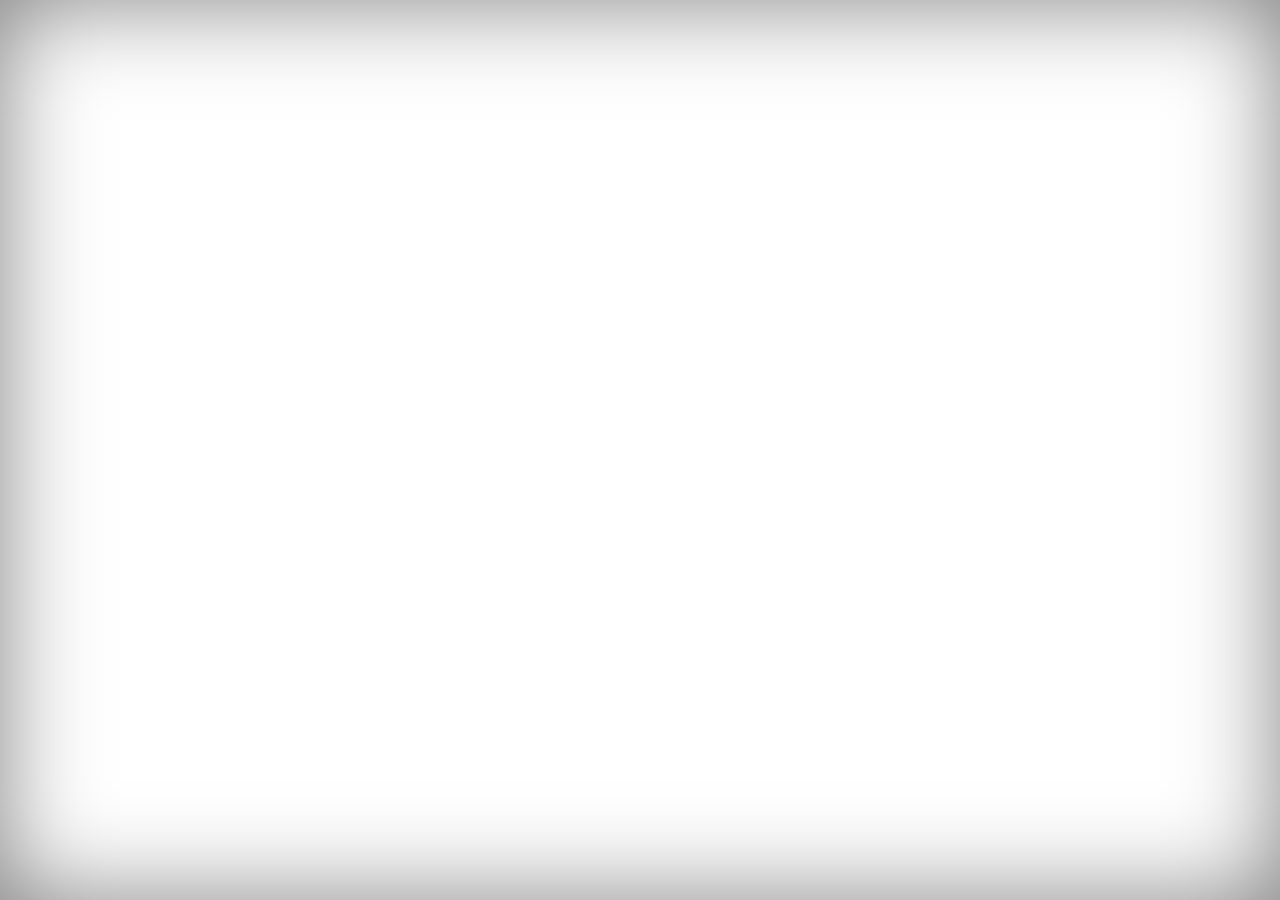
==== index.html @ b9f295fe "minimal style redesign" ====
<!DOCTYPE html>
<html lang="en">
  <head>
    <meta charset="utf-8">
    <meta http-equiv="X-UA-Compatible" content="IE=edge">
    <meta name="viewport" content="width=device-width, initial-scale=1">
    <!-- The above 3 meta tags *must* come first in the head; any other head content must come *after* these tags -->
    <meta name="description" content="">
    <meta name="author" content="">
    <link rel="icon" href="../../favicon.ico">

    <title>darkes.</title>

    <!-- Bootstrap core CSS -->
    <link href="docs/dist/css/bootstrap.min.css" rel="stylesheet">

    <!-- IE10 viewport hack for Surface/desktop Windows 8 bug -->
    <link href="../../assets/css/ie10-viewport-bug-workaround.css" rel="stylesheet">

    <!-- Custom styles for this template -->
    <link href="style.css" rel="stylesheet">

    <!-- Just for debugging purposes. Don't actually copy these 2 lines! -->
    <!--[if lt IE 9]><script src="../../assets/js/ie8-responsive-file-warning.js"></script><![endif]-->
    <script src="../../assets/js/ie-emulation-modes-warning.js"></script>

    <!-- HTML5 shim and Respond.js for IE8 support of HTML5 elements and media queries -->
    <!--[if lt IE 9]>
      <script src="https://oss.maxcdn.com/html5shiv/3.7.3/html5shiv.min.js"></script>
      <script src="https://oss.maxcdn.com/respond/1.4.2/respond.min.js"></script>
    <![endif]-->
  </head>

  <body>

    <div class="site-wrapper">

    

      <div class="site-wrapper-inner">

        <div class="cover-container">

          <div class="masthead clearfix">
            <div class="inner">
              <h3 class="masthead-brand"></h3>
              <nav>
                <ul class="nav masthead-nav">
                  <li class="active"><a href="#"></a></li>
                  <li><a href="#"></a></li>
                  <li><a href="#"></a></li>
                  <li><a href="#"></a></li>
                </ul>
              </nav>
            </div>
          </div>


          <div class="inner cover">
            <div class="col-md-12">
            <h1 class="cover-heading"></h1>
            <img class="logo img-responsive center-block " img src="images/darkes_nameonly.png">
            </div>
            <p class="lead"></p>
            <p class="lead">
            <!--<div class="col-md-5 col-md-pull-7">
          <img class="featurette-image img-responsive center-block" img src="" alt="image">
        </div>
              <a href="#" class="btn btn-lg btn-default">HERE</a>
            </p>
          </div>
-->
          <div class="mastfoot">
            <div class="inner">
              <!--<p>&copy; darkes.</p>-->
            </div>
          </div>

        </div>

      </div>

    </div>


    </div>


    <!-- Bootstrap core JavaScript
    ================================================== -->
    <!-- Placed at the end of the document so the pages load faster -->
    <script src="https://ajax.googleapis.com/ajax/libs/jquery/1.12.4/jquery.min.js"></script>
    <script>window.jQuery || document.write('<script src="../../assets/js/vendor/jquery.min.js"><\/script>')</script>
    <script src="../../dist/js/bootstrap.min.js"></script>
    <!-- IE10 viewport hack for Surface/desktop Windows 8 bug -->
    <script src="../../assets/js/ie10-viewport-bug-workaround.js"></script>
  </body>
</html>
---- style.css ----
/*
 * Globals
 */

/* Links */
a,
a:focus,
a:hover {
  color: #fff;
}

/* Custom default button */
.btn-default,
.btn-default:hover,
.btn-default:focus {
  color: #333;
  text-shadow: none; /* Prevent inheritance from `body` */
  background-color: #fff;
  border: 1px solid #fff;
}


/*
 * Base structure
 */

html,
body {
  height: 100%;
  background-color: #333;
}
body {
  color: #fff;
  text-align: center;
  text-shadow: 0 1px 3px rgba(0,0,0,.5);
}

/* Extra markup and styles for table-esque vertical and horizontal centering */
.site-wrapper {
  display: table;
  width: 100%;
  height: 100%; /* For at least Firefox */
  min-height: 100%;
  -webkit-box-shadow: inset 0 0 100px rgba(0,0,0,.5);
          box-shadow: inset 0 0 100px rgba(0,0,0,.5);
}
.site-wrapper-inner {
  display: table-cell;
  vertical-align: top;
}
.cover-container {
  margin-right: auto;
  margin-left: auto;
}

/* Padding for spacing */
.inner {
  padding: 30px;
}


/*
 * Header
 */
.masthead-brand {
  margin-top: 10px;
  margin-bottom: 10px;
}

.masthead-nav > li {
  display: inline-block;
}
.masthead-nav > li + li {
  margin-left: 20px;
}
.masthead-nav > li > a {
  padding-right: 0;
  padding-left: 0;
  font-size: 16px;
  font-weight: bold;
  color: #fff; /* IE8 proofing */
  color: rgba(255,255,255,.75);
  border-bottom: 2px solid transparent;
}
.masthead-nav > li > a:hover,
.masthead-nav > li > a:focus {
  background-color: transparent;
  border-bottom-color: #a9a9a9;
  border-bottom-color: rgba(255,255,255,.25);
}
.masthead-nav > .active > a,
.masthead-nav > .active > a:hover,
.masthead-nav > .active > a:focus {
  color: #fff;
  border-bottom-color: #fff;
}

@media (min-width: 768px) {
  .masthead-brand {
    float: left;
  }
  .masthead-nav {
    float: right;
  }
}


/*
 * Cover
 */

.cover {
  padding: 0 20px;
}
.cover .btn-lg {
  padding: 10px 20px;
  font-weight: bold;
}


/*
 * Footer
 */

.mastfoot {
  color: #999; /* IE8 proofing */
  color: rgba(255,255,255,.5);
}


/*
 * MY CSS
 */ 
html, body {
 background: url("images/cloudglitch2.gif") no-repeat;
 opacity: 1;

 background-size: 100%;

} 




/*
 * Affix and center
 */

@media (min-width: 768px) {
  /* Pull out the header and footer */
  .masthead {
    position: fixed;
    top: 0;
  }
  .mastfoot {
    position: fixed;
    bottom: 0;
  }
  /* Start the vertical centering */
  .site-wrapper-inner {
    vertical-align: middle;
  }
  /* Handle the widths */
  .masthead,
  .mastfoot,
  .cover-container {
    width: 100%; /* Must be percentage or pixels for horizontal alignment */
  }
}

@media (min-width: 992px) {
  .masthead,
  .mastfoot,
  .cover-container {
    width: 700px;
  }
}
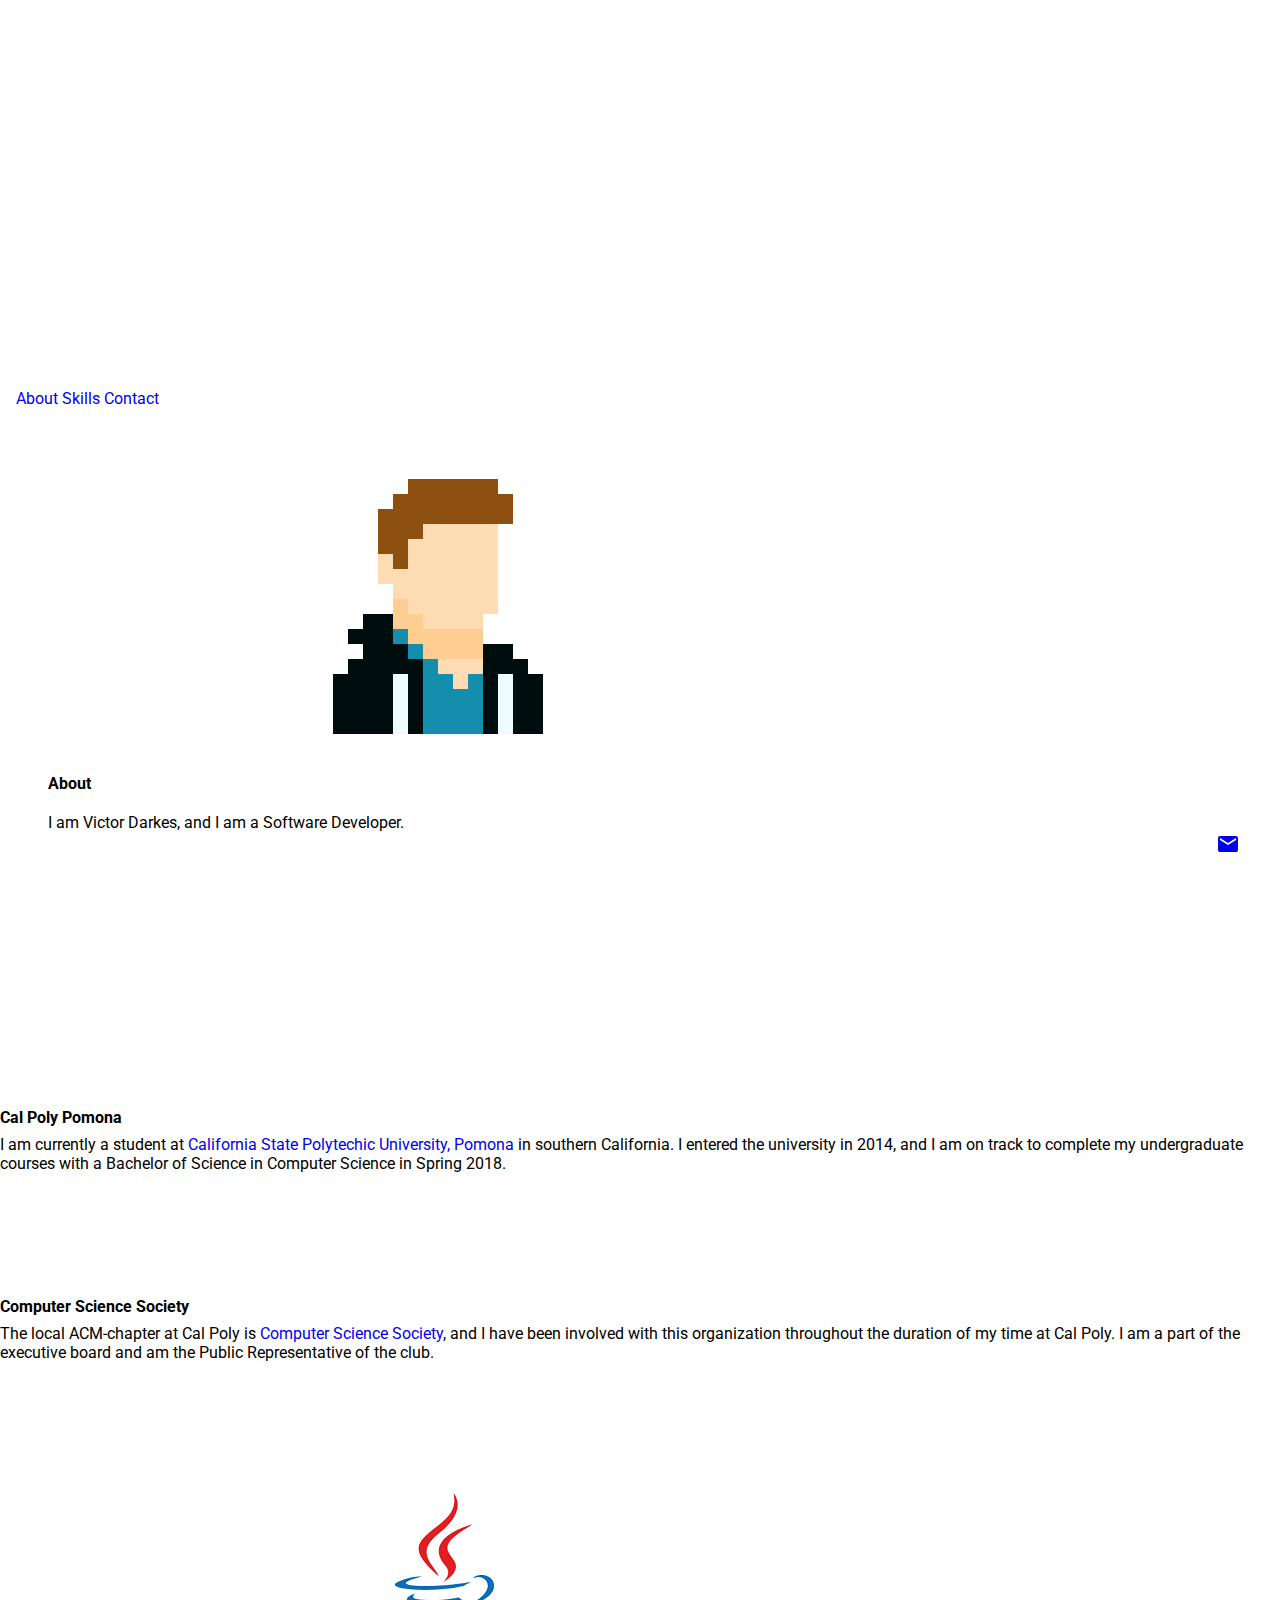
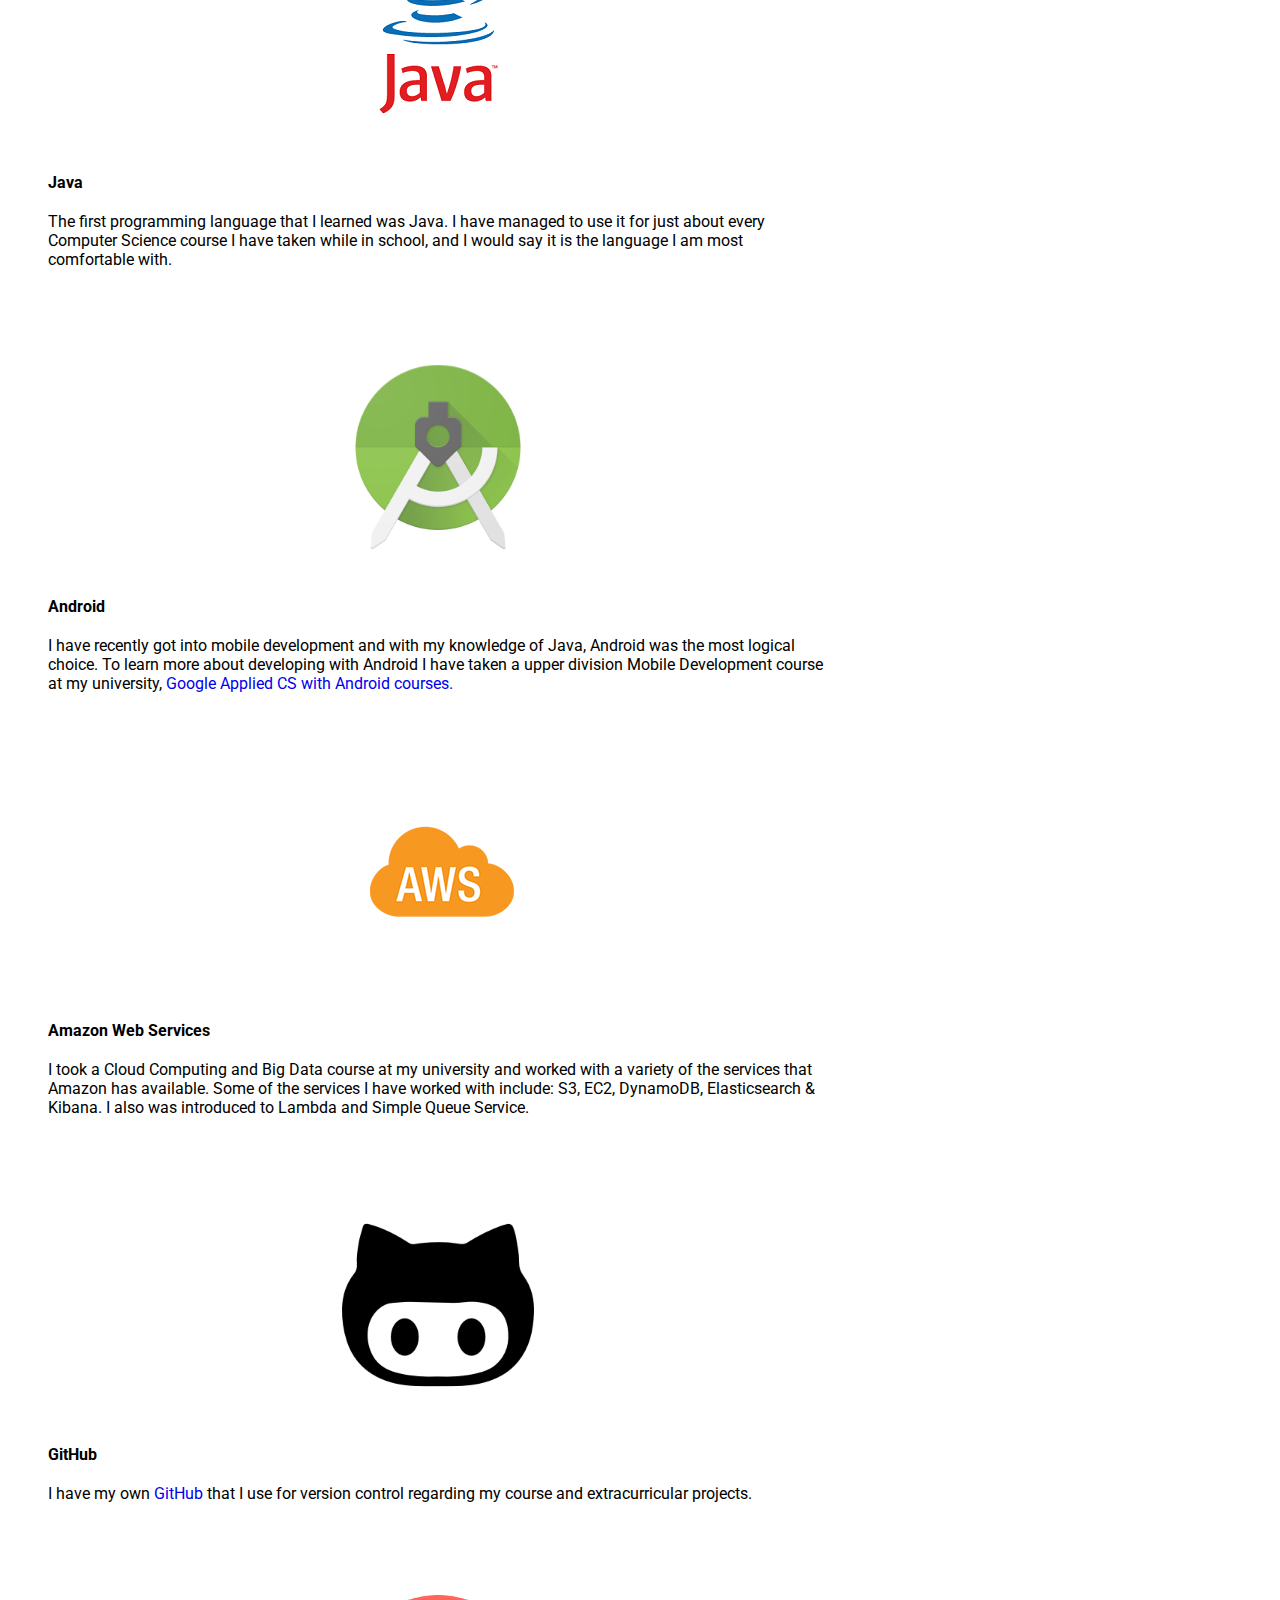
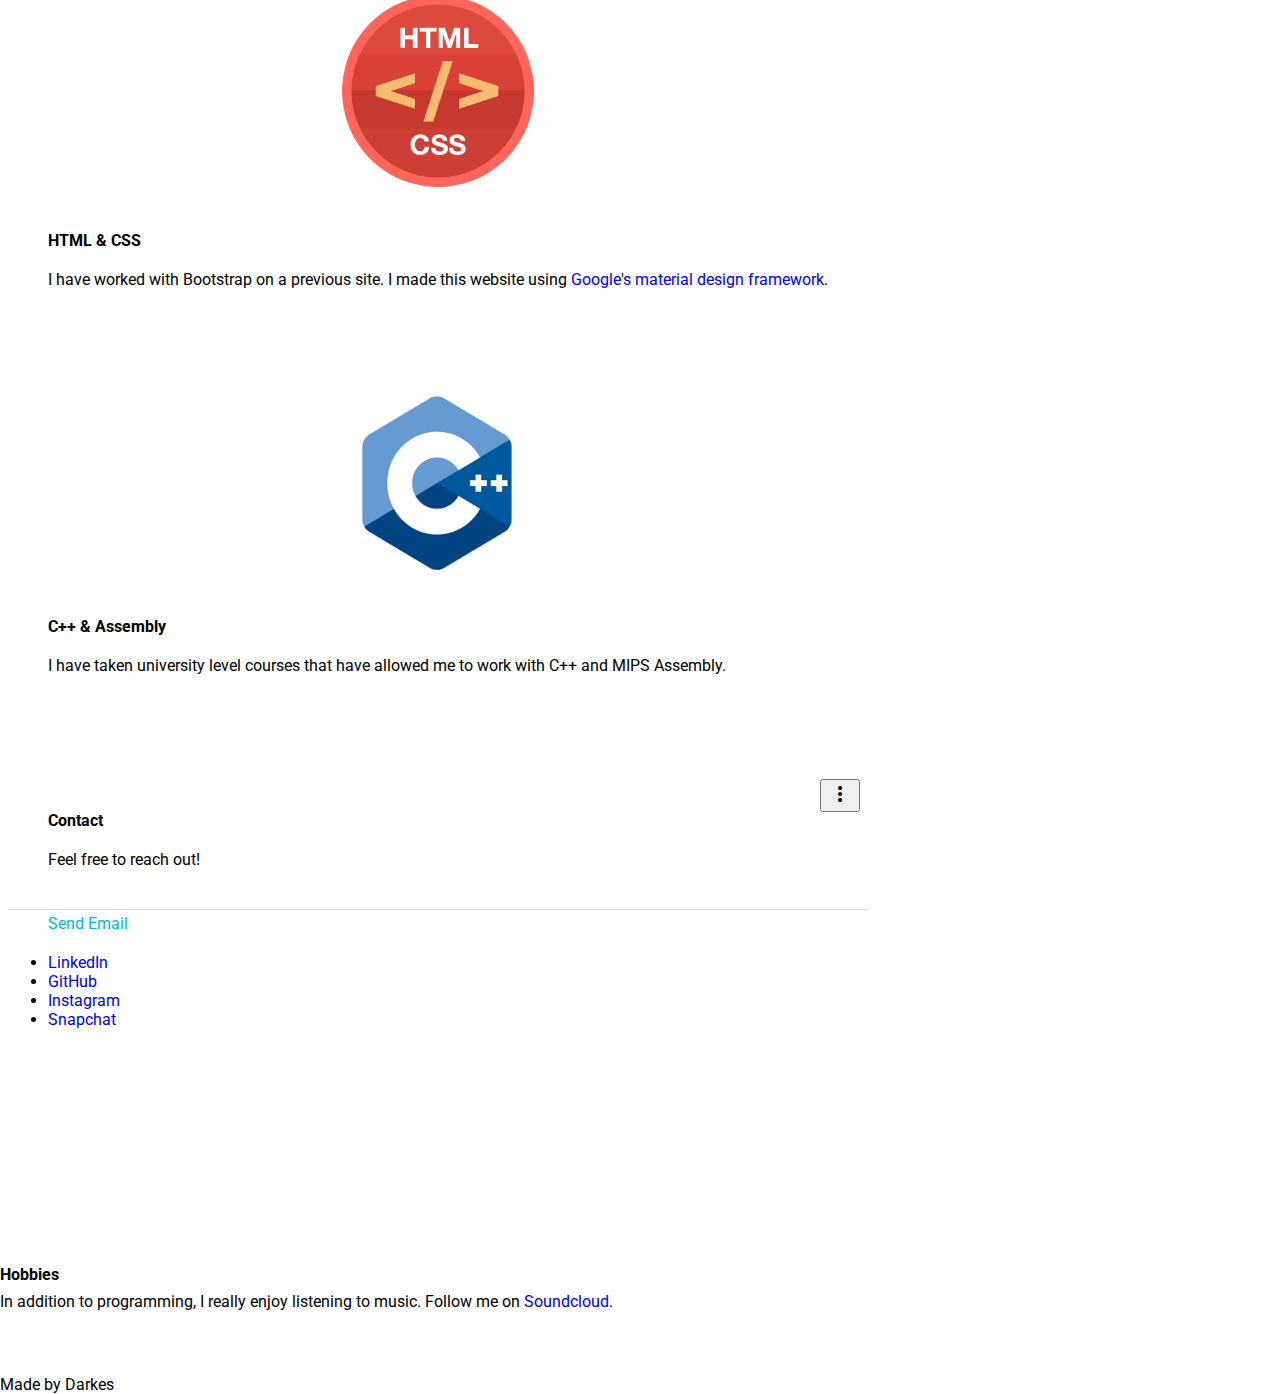
==== commit ff581c9f: "site overhaul" ====
--- a/index.html
+++ b/index.html
@@ -1,98 +1,233 @@
-<!DOCTYPE html>
+<!doctype html>
+<!--
+  Author: Victor Darkes
+  May 7th 2017
+-->
 <html lang="en">
-  <head>
-    <meta charset="utf-8">
-    <meta http-equiv="X-UA-Compatible" content="IE=edge">
-    <meta name="viewport" content="width=device-width, initial-scale=1">
-    <!-- The above 3 meta tags *must* come first in the head; any other head content must come *after* these tags -->
-    <meta name="description" content="">
-    <meta name="author" content="">
-    <link rel="icon" href="../../favicon.ico">
-
-    <title>darkes.</title>
-
-    <!-- Bootstrap core CSS -->
-    <link href="docs/dist/css/bootstrap.min.css" rel="stylesheet">
-
-    <!-- IE10 viewport hack for Surface/desktop Windows 8 bug -->
-    <link href="../../assets/css/ie10-viewport-bug-workaround.css" rel="stylesheet">
-
-    <!-- Custom styles for this template -->
-    <link href="style.css" rel="stylesheet">
-
-    <!-- Just for debugging purposes. Don't actually copy these 2 lines! -->
-    <!--[if lt IE 9]><script src="../../assets/js/ie8-responsive-file-warning.js"></script><![endif]-->
-    <script src="../../assets/js/ie-emulation-modes-warning.js"></script>
-
-    <!-- HTML5 shim and Respond.js for IE8 support of HTML5 elements and media queries -->
-    <!--[if lt IE 9]>
-      <script src="https://oss.maxcdn.com/html5shiv/3.7.3/html5shiv.min.js"></script>
-      <script src="https://oss.maxcdn.com/respond/1.4.2/respond.min.js"></script>
-    <![endif]-->
-  </head>
-
-  <body>
-
-    <div class="site-wrapper">
-
-    
-
-      <div class="site-wrapper-inner">
-
-        <div class="cover-container">
-
-          <div class="masthead clearfix">
-            <div class="inner">
-              <h3 class="masthead-brand"></h3>
-              <nav>
-                <ul class="nav masthead-nav">
-                  <li class="active"><a href="#"></a></li>
-                  <li><a href="#"></a></li>
-                  <li><a href="#"></a></li>
-                  <li><a href="#"></a></li>
-                </ul>
-              </nav>
-            </div>
-          </div>
-
-
-          <div class="inner cover">
-            <div class="col-md-12">
-            <h1 class="cover-heading"></h1>
-            <img class="logo img-responsive center-block " img src="images/darkes_nameonly.png">
-            </div>
-            <p class="lead"></p>
-            <p class="lead">
-            <!--<div class="col-md-5 col-md-pull-7">
-          <img class="featurette-image img-responsive center-block" img src="" alt="image">
-        </div>
-              <a href="#" class="btn btn-lg btn-default">HERE</a>
-            </p>
-          </div>
--->
-          <div class="mastfoot">
-            <div class="inner">
-              <!--<p>&copy; darkes.</p>-->
-            </div>
-          </div>
-
-        </div>
-
-      </div>
-
-    </div>
-
-
-    </div>
-
-
-    <!-- Bootstrap core JavaScript
-    ================================================== -->
-    <!-- Placed at the end of the document so the pages load faster -->
-    <script src="https://ajax.googleapis.com/ajax/libs/jquery/1.12.4/jquery.min.js"></script>
-    <script>window.jQuery || document.write('<script src="../../assets/js/vendor/jquery.min.js"><\/script>')</script>
-    <script src="../../dist/js/bootstrap.min.js"></script>
-    <!-- IE10 viewport hack for Surface/desktop Windows 8 bug -->
-    <script src="../../assets/js/ie10-viewport-bug-workaround.js"></script>
-  </body>
+<head>
+  <meta charset="utf-8">
+  <meta http-equiv="X-UA-Compatible" content="IE=edge">
+  <meta name="description" content="Victor Darkes">
+  <meta name="viewport" content="width=device-width, initial-scale=1.0, minimum-scale=1.0">
+  <title>Victor Darkes</title>
+
+  <!-- Add to homescreen for Chrome on Android -->
+  <meta name="mobile-web-app-capable" content="yes">
+  <link rel="icon" sizes="192x192" href="images/bitme.png">
+
+  <!-- Add to homescreen for Safari on iOS -->
+  <meta name="apple-mobile-web-app-capable" content="yes">
+  <meta name="apple-mobile-web-app-status-bar-style" content="black">
+  <meta name="apple-mobile-web-app-title" content="Victor">
+  <link rel="apple-touch-icon-precomposed" href="images/bitme.png">
+
+  <!-- Tile icon for Win8 (144x144 + tile color) -->
+  <meta name="msapplication-TileImage" content="images/touch/ms-touch-icon-144x144-precomposed.png">
+  <meta name="msapplication-TileColor" content="#3372DF">
+
+  <link rel="shortcut icon" href="images/bitme.png">
+
+  <link rel="stylesheet" href="https://fonts.googleapis.com/css?family=Roboto:regular,bold,italic,thin,light,bolditalic,black,medium&amp;lang=en">
+  <link rel="stylesheet" href="https://fonts.googleapis.com/icon?family=Material+Icons">
+  <link rel="stylesheet" href="https://code.getmdl.io/1.3.0/material.blue_grey-red.min.css">
+  <link rel="stylesheet" href="styles.css">
+  <style>
+    #view-source {
+      position: fixed;
+      display: block;
+      right: 0;
+      bottom: 0;
+      margin-right: 40px;
+      margin-bottom: 40px;
+      z-index: 900;
+    }
+  </style>
+</head>
+<body class="mdl-demo mdl-color--grey-100 mdl-color-text--grey-700 mdl-base">
+  <div class="mdl-layout mdl-js-layout mdl-layout--fixed-header">
+    <header class="mdl-layout__header mdl-layout__header--scroll mdl-color--primary">
+      <div class="mdl-layout--large-screen-only mdl-layout__header-row">
+      </div>
+      <div class="mdl-layout--large-screen-only mdl-layout__header-row">
+        <!-- <h3>Victor Darkes</h3> -->
+        <img src="images/darkes_nameonly.png" width="1080">
+      </div>
+      <div class="mdl-layout--large-screen-only mdl-layout__header-row">
+      </div>
+      <div class="mdl-layout__tab-bar mdl-js-ripple-effect mdl-color--primary-dark">
+        <a href="#about" class="mdl-layout__tab is-active">About</a>
+        <a href="#skills" class="mdl-layout__tab">Skills</a>
+        <a href="#contact" class="mdl-layout__tab">Contact</a>
+          <!-- <button class="mdl-button mdl-js-button mdl-button--fab mdl-js-ripple-effect mdl-button--colored mdl-shadow--4dp mdl-color--accent" id="add">
+            <i class="material-icons" role="presentation">add</i>
+            <span class="visuallyhidden">Add</span>
+          </button> -->
+        </div>
+      </header>
+      <main class="mdl-layout__content">
+        <div class="mdl-layout__tab-panel is-active" id="about">
+          <section class="section--center mdl-grid mdl-grid--no-spacing mdl-shadow--2dp">
+            <header class="section__play-btn mdl-cell mdl-cell--3-col-desktop mdl-cell--2-col-tablet mdl-cell--4-col-phone mdl-color--teal-100 mdl-color-text--white">
+              <img src="images/bitme.png">
+            </header>
+            <div class="mdl-card mdl-cell mdl-cell--9-col-desktop mdl-cell--6-col-tablet mdl-cell--4-col-phone">
+              <div class="mdl-card__supporting-text">
+                <h4>About</h4>
+                I am Victor Darkes, and I am a Software Developer.
+              </div>
+            </div>
+            <!-- <button class="mdl-button mdl-js-button mdl-js-ripple-effect mdl-button--icon" id="btn1">
+              <i class="material-icons">more_vert</i>
+            </button>
+            <ul class="mdl-menu mdl-js-menu mdl-menu--bottom-right" for="btn1">
+              <li class="mdl-menu__item">Resume</li>
+            </ul> -->
+          </section>
+          
+          <section class="section--footer mdl-color--white mdl-grid">
+            <div class="section__circle-container mdl-cell mdl-cell--2-col mdl-cell--1-col-phone">
+              <div class="section__circle-container__circle mdl-color--accent section__circle--big"></div>
+            </div>
+            <div class="section__text mdl-cell mdl-cell--4-col-desktop mdl-cell--6-col-tablet mdl-cell--3-col-phone">
+              <h5>Cal Poly Pomona</h5>
+              I am currently a student at <a href="https://www.cpp.edu/">California State Polytechic University, Pomona</a> in southern California. I entered the university in 2014, and I 
+              am on track to complete my undergraduate courses with a Bachelor of Science in Computer Science in Spring 2018.
+            </div>
+            <div class="section__circle-container mdl-cell mdl-cell--2-col mdl-cell--1-col-phone">
+              <div class="section__circle-container__circle mdl-color--accent section__circle--big"></div>
+            </div>
+            <div class="section__text mdl-cell mdl-cell--4-col-desktop mdl-cell--6-col-tablet mdl-cell--3-col-phone">
+              <h5>Computer Science Society</h5>
+              The local ACM-chapter at Cal Poly is <a href="https://cpp-css.github.io/">Computer Science Society</a>, and I have been involved with this organization throughout the duration of my time at Cal Poly. I am a part of the executive board and am the Public Representative of the club.
+            </div>
+          </section>
+        </div>
+        <div class="mdl-layout__tab-panel" id="skills">
+          <!-- java -->
+          <section class="section--center mdl-grid mdl-grid--no-spacing mdl-shadow--2dp">
+            <header class="section__play-btn mdl-cell mdl-cell--3-col-desktop mdl-cell--2-col-tablet mdl-cell--4-col-phone mdl-color--blue-100 mdl-color-text--white">
+              <img src="images/java.png">
+            </header>
+            <div class="mdl-card mdl-cell mdl-cell--9-col-desktop mdl-cell--6-col-tablet mdl-cell--4-col-phone">
+              <div class="mdl-card__supporting-text">
+                <h4>Java</h4>
+                The first programming language that I learned was Java. I 
+                have managed to use it for just about every Computer Science
+                course I have taken while in school, and I would say it is
+                the language I am most comfortable with. 
+              </div>
+            </div>
+          </section>
+          <!-- Android -->
+          <section class="section--center mdl-grid mdl-grid--no-spacing mdl-shadow--2dp">
+            <header class="section__play-btn mdl-cell mdl-cell--3-col-desktop mdl-cell--2-col-tablet mdl-cell--4-col-phone mdl-color--green-100 mdl-color-text--white">
+              <img src="images/android-studio.png" width="192">
+            </header>
+            <div class="mdl-card mdl-cell mdl-cell--9-col-desktop mdl-cell--6-col-tablet mdl-cell--4-col-phone">
+              <div class="mdl-card__supporting-text">
+                <h4>Android</h4>
+                I have recently got into mobile development and with my 
+                knowledge of Java, Android was the most logical choice. To learn more about developing with Android I have taken a upper division Mobile Development course at my university, <a href="https://cswithandroid.withgoogle.com/">Google Applied CS with Android courses.</a>
+              </div>
+            </div>
+          </section>
+          <!-- AWS -->
+          <section class="section--center mdl-grid mdl-grid--no-spacing mdl-shadow--2dp">
+            <header class="section__play-btn mdl-cell mdl-cell--3-col-desktop mdl-cell--2-col-tablet mdl-cell--4-col-phone mdl-color--orange-100 mdl-color-text--white">
+              <img src="images/aws.png">
+            </header>
+            <div class="mdl-card mdl-cell mdl-cell--9-col-desktop mdl-cell--6-col-tablet mdl-cell--4-col-phone">
+              <div class="mdl-card__supporting-text">
+                <h4>Amazon Web Services</h4>
+                I took a Cloud Computing and Big Data course at my university and worked with a variety of the services that Amazon has available. Some of the services I have worked with include: S3, EC2, DynamoDB, Elasticsearch &amp; Kibana. I also was introduced to Lambda and Simple Queue Service.
+              </div>
+            </div>
+          </section>
+          <!-- GitHub -->
+          <section class="section--center mdl-grid mdl-grid--no-spacing mdl-shadow--2dp">
+            <header class="section__play-btn mdl-cell mdl-cell--3-col-desktop mdl-cell--2-col-tablet mdl-cell--4-col-phone mdl-color--grey-100 mdl-color-text--white">
+              <img src="images/github.png" width="192">
+            </header>
+            <div class="mdl-card mdl-cell mdl-cell--9-col-desktop mdl-cell--6-col-tablet mdl-cell--4-col-phone">
+              <div class="mdl-card__supporting-text">
+                <h4>GitHub</h4>
+                I have my own <a href="https://github.com/jdarkes">GitHub</a> that I use for version control regarding 
+                my course and extracurricular projects.
+              </div>
+            </div>
+          </section>
+          <!-- HTML & CSS -->
+          <section class="section--center mdl-grid mdl-grid--no-spacing mdl-shadow--2dp">
+            <header class="section__play-btn mdl-cell mdl-cell--3-col-desktop mdl-cell--2-col-tablet mdl-cell--4-col-phone mdl-color--red-100 mdl-color-text--white">
+              <img src="images/html-css.png" width="192">
+            </header>
+            <div class="mdl-card mdl-cell mdl-cell--9-col-desktop mdl-cell--6-col-tablet mdl-cell--4-col-phone">
+              <div class="mdl-card__supporting-text">
+                <h4>HTML &amp; CSS </h4>
+                I have worked with Bootstrap on a previous site. I made this website using <a href="https://getmdl.io/index.html">Google's material design framework</a>. 
+              </div>
+            </div>
+          </section>
+          <!-- C++ & Assembly -->
+          <section class="section--center mdl-grid mdl-grid--no-spacing mdl-shadow--2dp">
+            <header class="section__play-btn mdl-cell mdl-cell--3-col-desktop mdl-cell--2-col-tablet mdl-cell--4-col-phone mdl-color--blue-100 mdl-color-text--white">
+              <img src="images/c++.png" width="192">
+            </header>
+            <div class="mdl-card mdl-cell mdl-cell--9-col-desktop mdl-cell--6-col-tablet mdl-cell--4-col-phone">
+              <div class="mdl-card__supporting-text">
+                <h4>C++ &amp; Assembly </h4>
+                I have taken university level courses that have allowed me to work with C++ and MIPS Assembly. 
+              </div>
+            </div>
+          </section>
+        </div>
+
+        <div class="mdl-layout__tab-panel" id="contact">
+         <section class="section--center mdl-grid mdl-grid--no-spacing mdl-shadow--2dp">
+          <div class="mdl-card mdl-cell mdl-cell--12-col">
+            <div class="mdl-card__supporting-text">
+              <h4>Contact</h4>
+              Feel free to reach out!
+            </div>
+            <div class="mdl-card__actions">
+              <a href= "mailto:jdarkes@outlook.com" class="mdl-button">Send Email</a>
+            </div>
+          </div>
+          <button class="mdl-button mdl-js-button mdl-js-ripple-effect mdl-button--icon" id="btn2">
+            <i class="material-icons">more_vert</i>
+          </button>
+          <ul class="mdl-menu mdl-js-menu mdl-menu--bottom-right" for="btn2">
+            <li class="mdl-menu__item"><a href ="https://www.linkedin.com/in/darkes/" target="_blank">LinkedIn</a></li>
+            <li class="mdl-menu__item"><a href="https://www.github.com/jdarkes"  target="_blank">GitHub</a></li>
+            <li class="mdl-menu__item"><a href="https://www.instagram.com/_darkes/"  target="_blank">Instagram</a></li>
+            <li class="mdl-menu__item"><a href="images/snapchat.png" target="_blank">Snapchat</a></li>
+          </ul>
+        </section>
+
+        <section class="section--footer mdl-color--white mdl-grid">
+          <div class="section__circle-container mdl-cell mdl-cell--2-col mdl-cell--1-col-phone">
+            <div class="section__circle-container__circle mdl-color--accent section__circle--big"></div>
+          </div>
+          <div class="section__text mdl-cell mdl-cell--4-col-desktop mdl-cell--6-col-tablet mdl-cell--3-col-phone">
+            <h5>Hobbies</h5>
+            In addition to programming, I really enjoy listening to music. Follow me on <a href="https://soundcloud.com/iamdarkes" target="_blank">Soundcloud</a>.
+          </div>
+
+        </section>
+      </div>
+
+      <footer class="mdl-mega-footer">
+        <div class="mdl-mega-footer--bottom-section">
+          <div class="mdl-logo">
+            Made by Darkes
+          </div>
+        </div>
+      </footer>
+    </main>
+  </div>
+
+  <a href="mailto:jdarkes@outlook.com" id="view-source" class="mdl-button--fab mdl-button mdl-js-button mdl-button--raised mdl-js-ripple-effect mdl-shadow--4dp mdl-color--accent mdl-color-text--accent-contrast"><i class="material-icons" role="presentation">mail</i>
+  </a>
+  <script src="https://code.getmdl.io/1.3.0/material.min.js"></script>
+</body>
 </html>
--- a/styles.css
+++ b/styles.css
@@ -0,0 +1,243 @@
+/**
+ * Copyright 2015 Google Inc. All Rights Reserved.
+ *
+ * Licensed under the Apache License, Version 2.0 (the "License");
+ * you may not use this file except in compliance with the License.
+ * You may obtain a copy of the License at
+ *
+ *      http://www.apache.org/licenses/LICENSE-2.0
+ *
+ * Unless required by applicable law or agreed to in writing, software
+ * distributed under the License is distributed on an "AS IS" BASIS,
+ * WITHOUT WARRANTIES OR CONDITIONS OF ANY KIND, either express or implied.
+ * See the License for the specific language governing permissions and
+ * limitations under the License.
+ */
+
+html, body {
+  font-family: 'Roboto', 'Helvetica', sans-serif;
+  margin: 0;
+  padding: 0;
+}
+.mdl-demo .mdl-layout__header-row {
+  padding-left: 40px;
+}
+.mdl-demo .mdl-layout.is-small-screen .mdl-layout__header-row h3 {
+  font-size: inherit;
+}
+.mdl-demo .mdl-layout__tab-bar-button {
+  display: none;
+}
+.mdl-demo .mdl-layout.is-small-screen .mdl-layout__tab-bar .mdl-button {
+  display: none;
+}
+.mdl-demo .mdl-layout:not(.is-small-screen) .mdl-layout__tab-bar,
+.mdl-demo .mdl-layout:not(.is-small-screen) .mdl-layout__tab-bar-container {
+  overflow: visible;
+}
+.mdl-demo .mdl-layout__tab-bar-container {
+  height: 64px;
+}
+.mdl-demo .mdl-layout__tab-bar {
+  padding: 0;
+  padding-left: 16px;
+  box-sizing: border-box;
+  height: 100%;
+  width: 100%;
+}
+.mdl-demo .mdl-layout__tab-bar .mdl-layout__tab {
+  height: 64px;
+  line-height: 64px;
+}
+.mdl-demo .mdl-layout__tab-bar .mdl-layout__tab.is-active::after {
+  background-color: white;
+  height: 4px;
+}
+.mdl-demo main > .mdl-layout__tab-panel {
+  padding: 8px;
+  padding-top: 48px;
+}
+.mdl-demo .mdl-card {
+  height: auto;
+  display: -webkit-flex;
+  display: -ms-flexbox;
+  display: flex;
+  -webkit-flex-direction: column;
+      -ms-flex-direction: column;
+          flex-direction: column;
+}
+.mdl-demo .mdl-card > * {
+  height: auto;
+}
+.mdl-demo .mdl-card .mdl-card__supporting-text {
+  margin: 40px;
+  -webkit-flex-grow: 1;
+      -ms-flex-positive: 1;
+          flex-grow: 1;
+  padding: 0;
+  color: inherit;
+  width: calc(100% - 80px);
+}
+.mdl-demo.mdl-demo .mdl-card__supporting-text h4 {
+  margin-top: 0;
+  margin-bottom: 20px;
+}
+.mdl-demo .mdl-card__actions {
+  margin: 0;
+  padding: 4px 40px;
+  color: inherit;
+}
+.mdl-demo .mdl-card__actions a {
+  color: #00BCD4;
+  margin: 0;
+}
+.mdl-demo .mdl-card__actions a:hover,
+.mdl-demo .mdl-card__actions a:active {
+  color: inherit;
+  background-color: transparent;
+}
+.mdl-demo .mdl-card__supporting-text + .mdl-card__actions {
+  border-top: 1px solid rgba(0, 0, 0, 0.12);
+}
+.mdl-demo #add {
+  position: absolute;
+  right: 40px;
+  top: 36px;
+  z-index: 999;
+}
+
+.mdl-demo .mdl-layout__content section:not(:last-of-type) {
+  position: relative;
+  margin-bottom: 48px;
+}
+.mdl-demo section.section--center {
+  max-width: 860px;
+}
+.mdl-demo #features section.section--center {
+  max-width: 620px;
+}
+.mdl-demo section > header{
+  display: -webkit-flex;
+  display: -ms-flexbox;
+  display: flex;
+  -webkit-align-items: center;
+      -ms-flex-align: center;
+          align-items: center;
+  -webkit-justify-content: center;
+      -ms-flex-pack: center;
+          justify-content: center;
+}
+.mdl-demo section > .section__play-btn {
+  min-height: 200px;
+}
+.mdl-demo section > header > .material-icons {
+  font-size: 3rem;
+}
+.mdl-demo section > button {
+  position: absolute;
+  z-index: 99;
+  top: 8px;
+  right: 8px;
+}
+.mdl-demo section .section__circle {
+  display: -webkit-flex;
+  display: -ms-flexbox;
+  display: flex;
+  -webkit-align-items: center;
+      -ms-flex-align: center;
+          align-items: center;
+  -webkit-justify-content: flex-start;
+      -ms-flex-pack: start;
+          justify-content: flex-start;
+  -webkit-flex-grow: 0;
+      -ms-flex-positive: 0;
+          flex-grow: 0;
+  -webkit-flex-shrink: 1;
+      -ms-flex-negative: 1;
+          flex-shrink: 1;
+}
+.mdl-demo section .section__text {
+  -webkit-flex-grow: 1;
+      -ms-flex-positive: 1;
+          flex-grow: 1;
+  -webkit-flex-shrink: 0;
+      -ms-flex-negative: 0;
+          flex-shrink: 0;
+  padding-top: 8px;
+}
+.mdl-demo section .section__text h5 {
+  font-size: inherit;
+  margin: 0;
+  margin-bottom: 0.5em;
+}
+.mdl-demo section .section__text a {
+  text-decoration: none;
+}
+.mdl-demo section .section__circle-container > .section__circle-container__circle {
+  width: 64px;
+  height: 64px;
+  border-radius: 32px;
+  margin: 8px 0;
+}
+.mdl-demo section.section--footer .section__circle--big {
+  width: 100px;
+  height: 100px;
+  border-radius: 50px;
+  margin: 8px 32px;
+}
+.mdl-demo .is-small-screen section.section--footer .section__circle--big {
+  width: 50px;
+  height: 50px;
+  border-radius: 25px;
+  margin: 8px 16px;
+}
+.mdl-demo section.section--footer {
+  padding: 64px 0;
+  margin: 0 -8px -8px -8px;
+}
+.mdl-demo section.section--center .section__text:not(:last-child) {
+  border-bottom: 1px solid rgba(0,0,0,.13);
+}
+.mdl-demo .mdl-card .mdl-card__supporting-text > h3:first-child {
+  margin-bottom: 24px;
+}
+.mdl-demo .mdl-layout__tab-panel:not(#overview) {
+  background-color: white;
+}
+.mdl-demo #features section {
+  margin-bottom: 72px;
+}
+.mdl-demo #features h4, #features h5 {
+  margin-bottom: 16px;
+}
+.mdl-demo .toc {
+  border-left: 4px solid #C1EEF4;
+  margin: 24px;
+  padding: 0;
+  padding-left: 8px;
+  display: -webkit-flex;
+  display: -ms-flexbox;
+  display: flex;
+  -webkit-flex-direction: column;
+      -ms-flex-direction: column;
+          flex-direction: column;
+}
+.mdl-demo .toc h4 {
+  font-size: 0.9rem;
+  margin-top: 0;
+}
+.mdl-demo .toc a {
+  color: #4DD0E1;
+  text-decoration: none;
+  font-size: 16px;
+  line-height: 28px;
+  display: block;
+}
+.mdl-demo .mdl-menu__container {
+  z-index: 99;
+}
+
+
+a:link {
+    text-decoration: none;
+}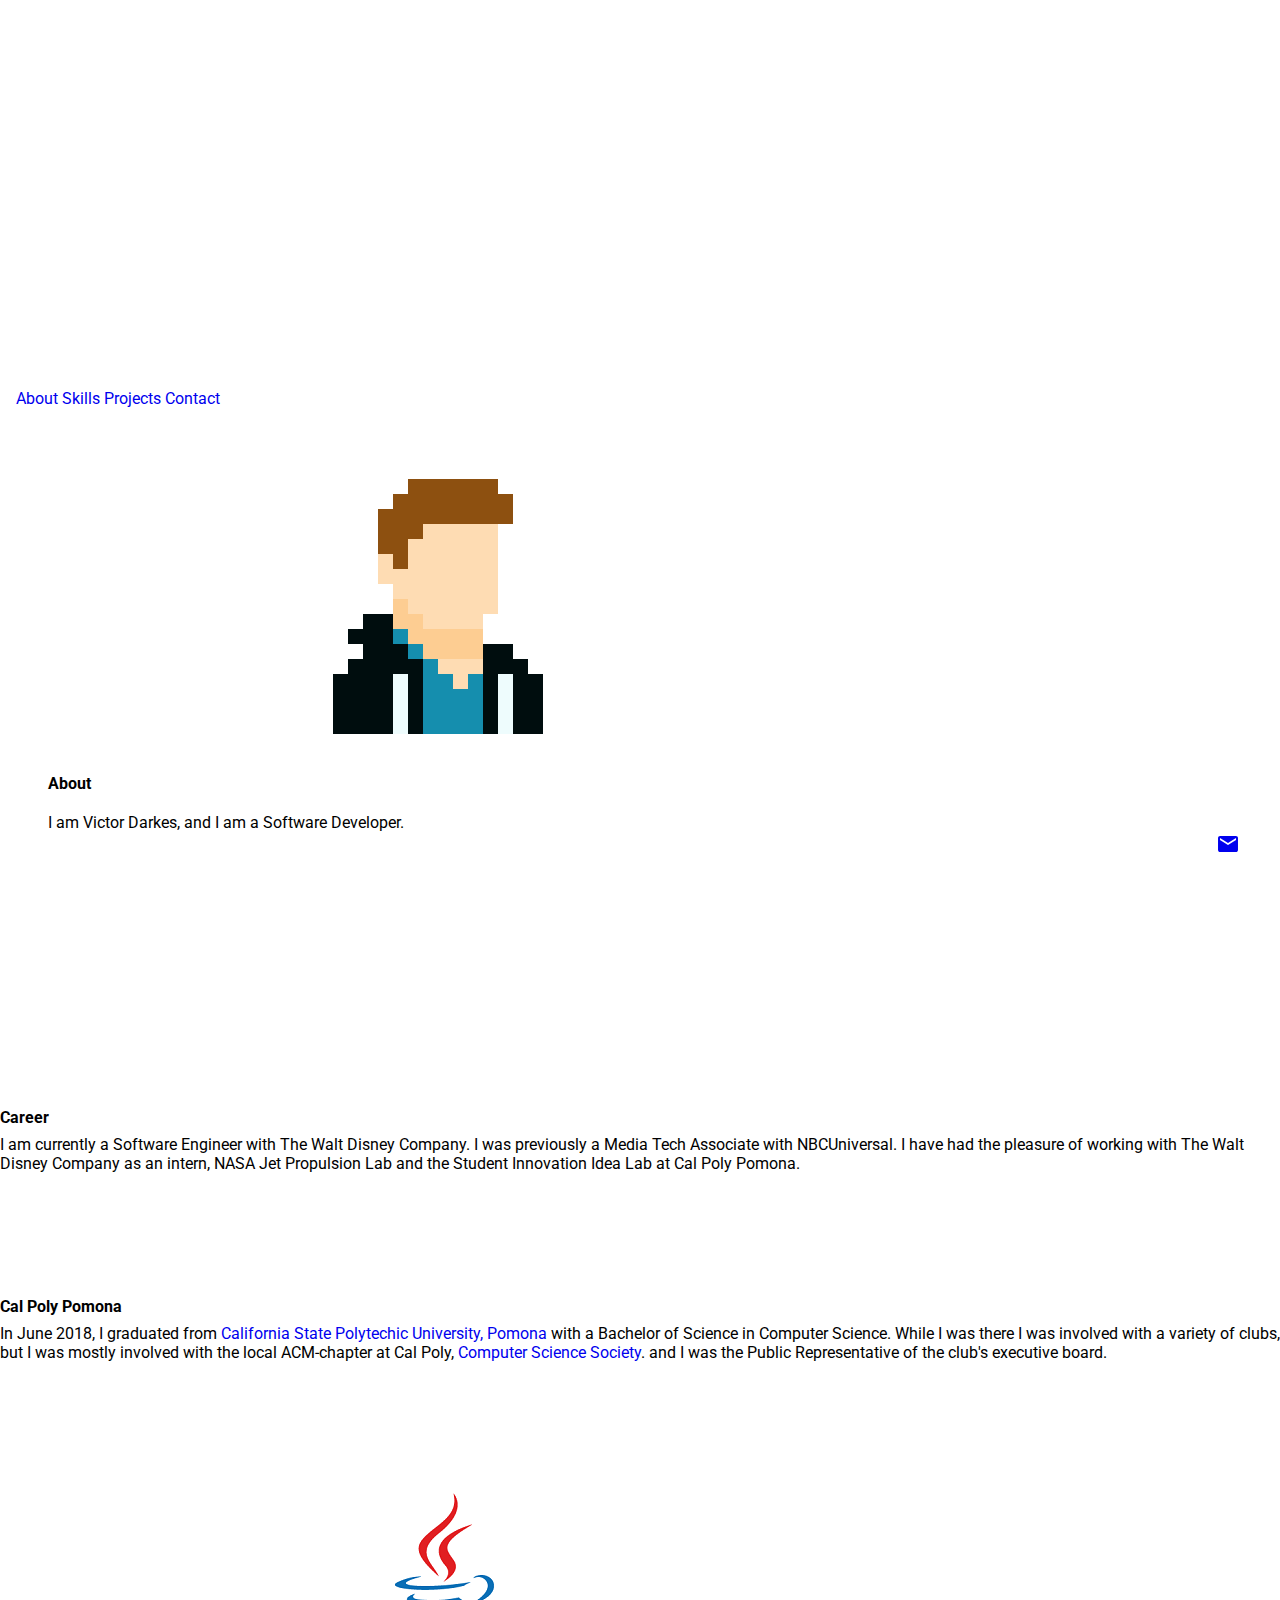
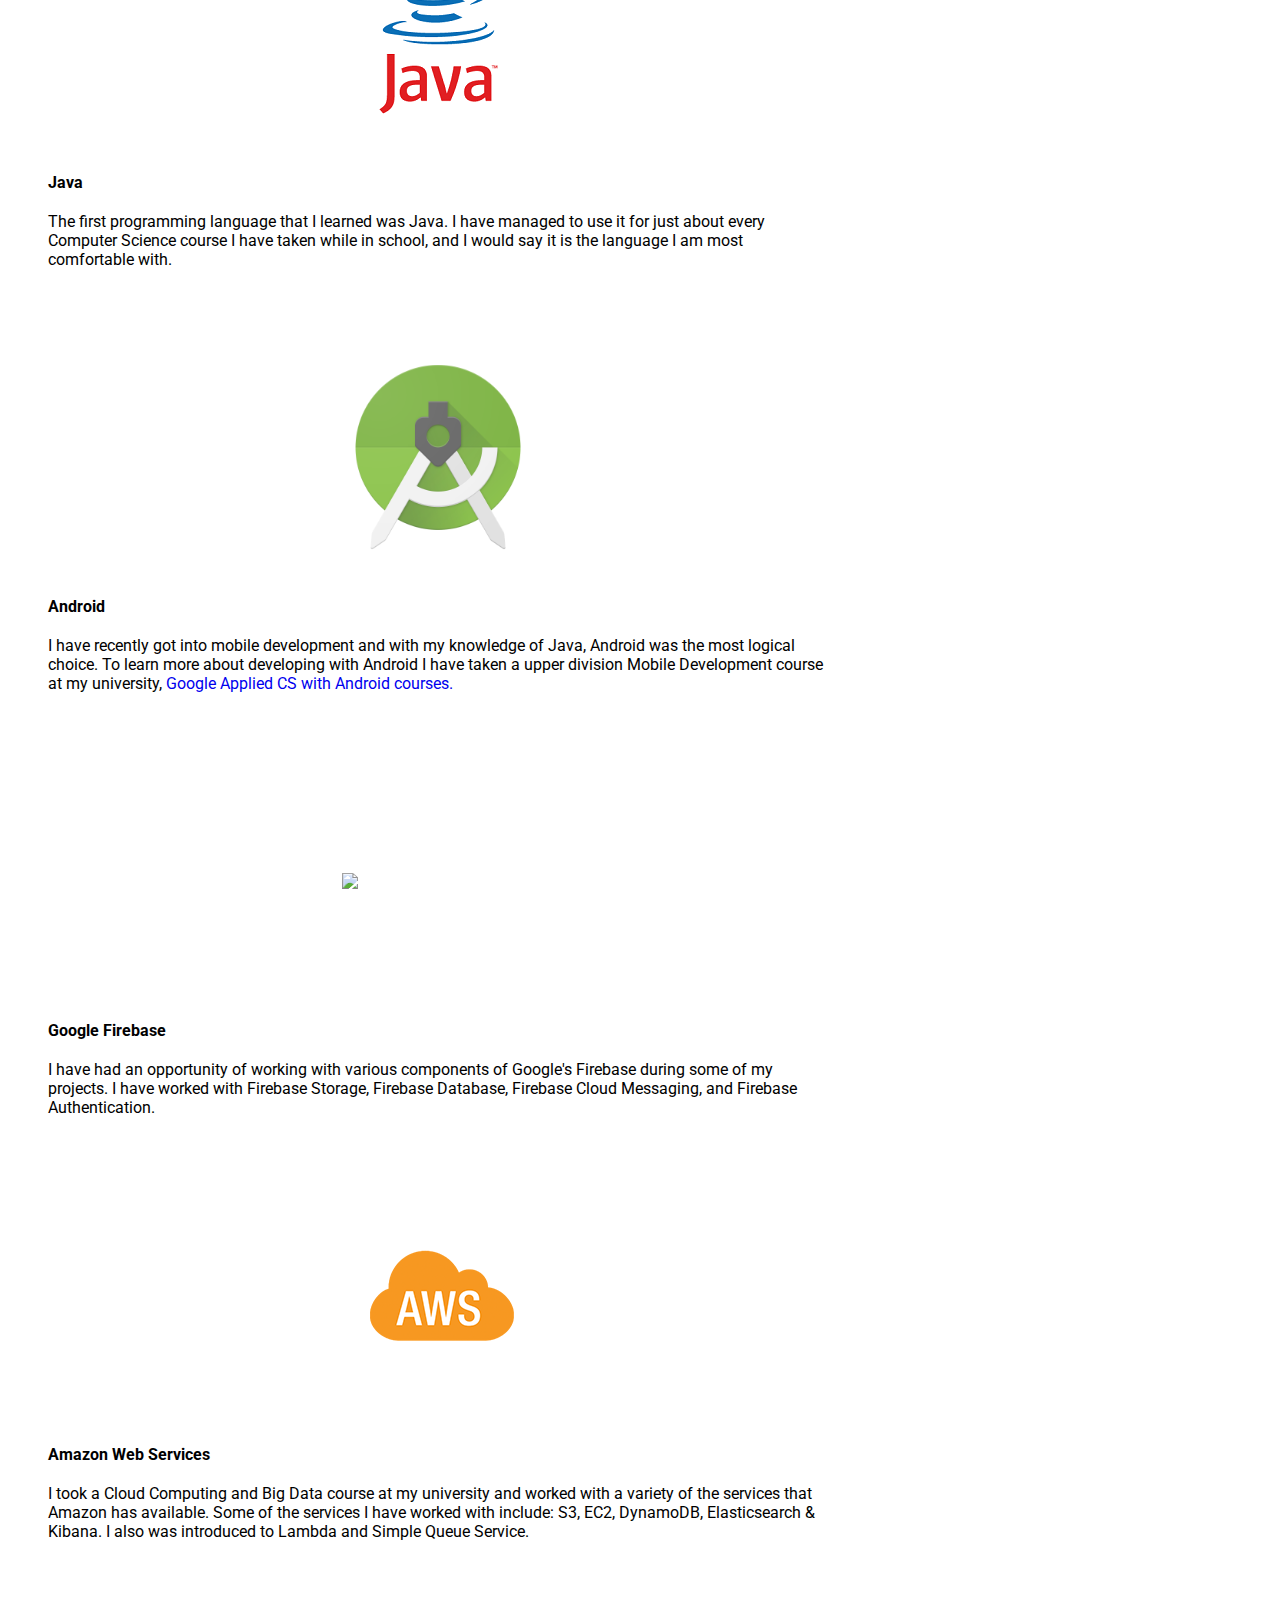
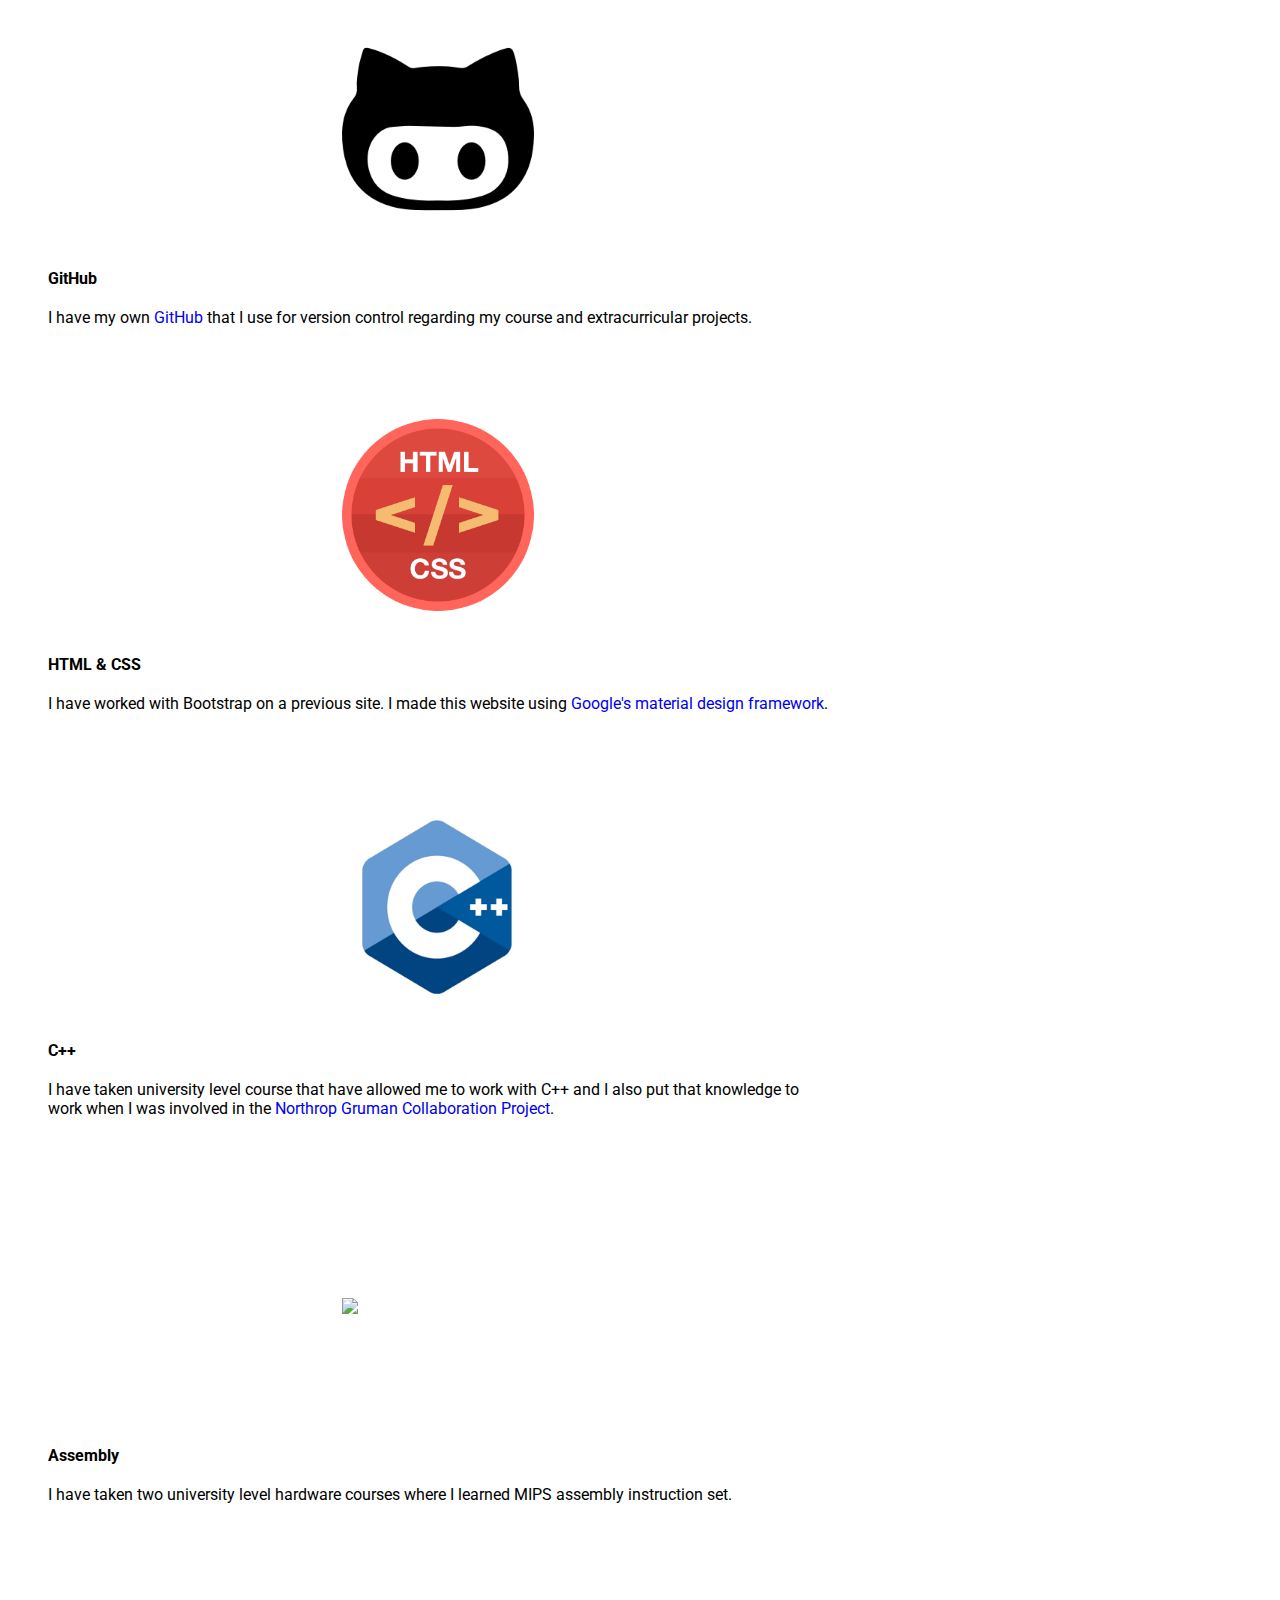
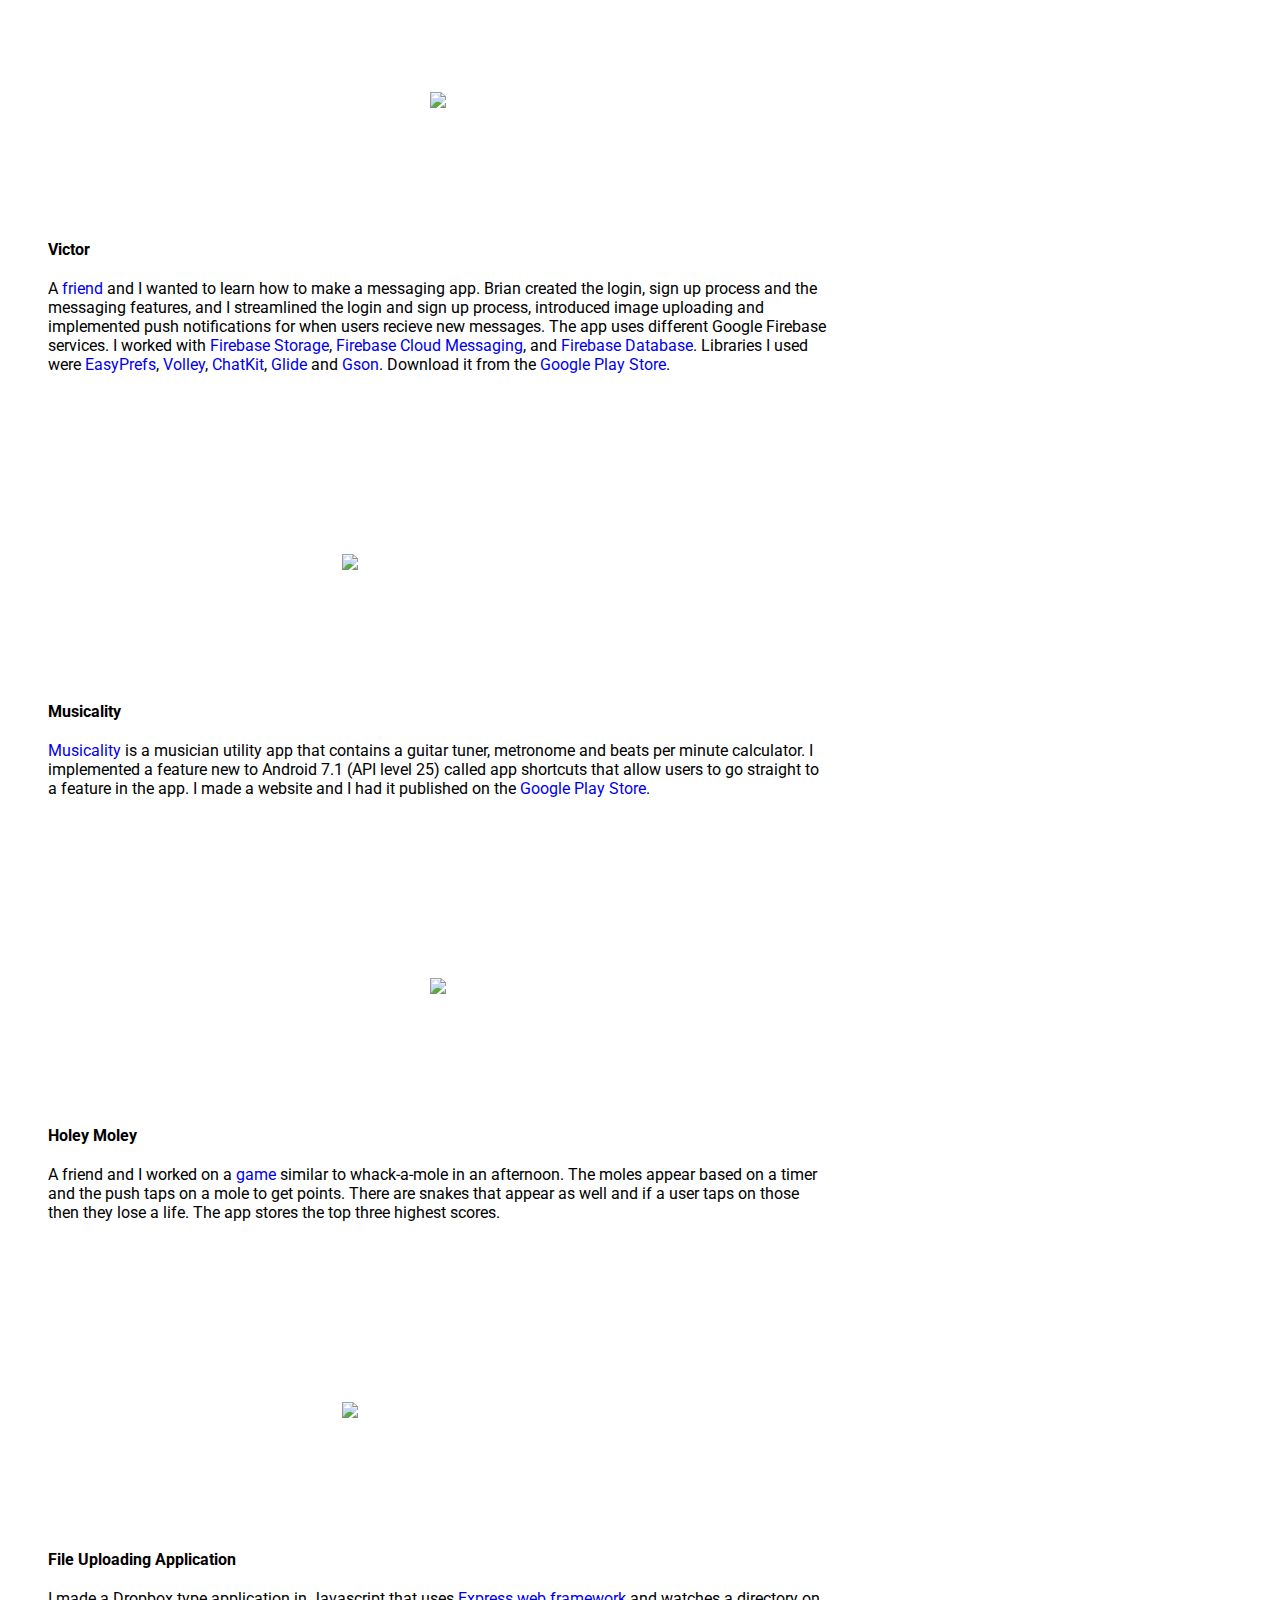
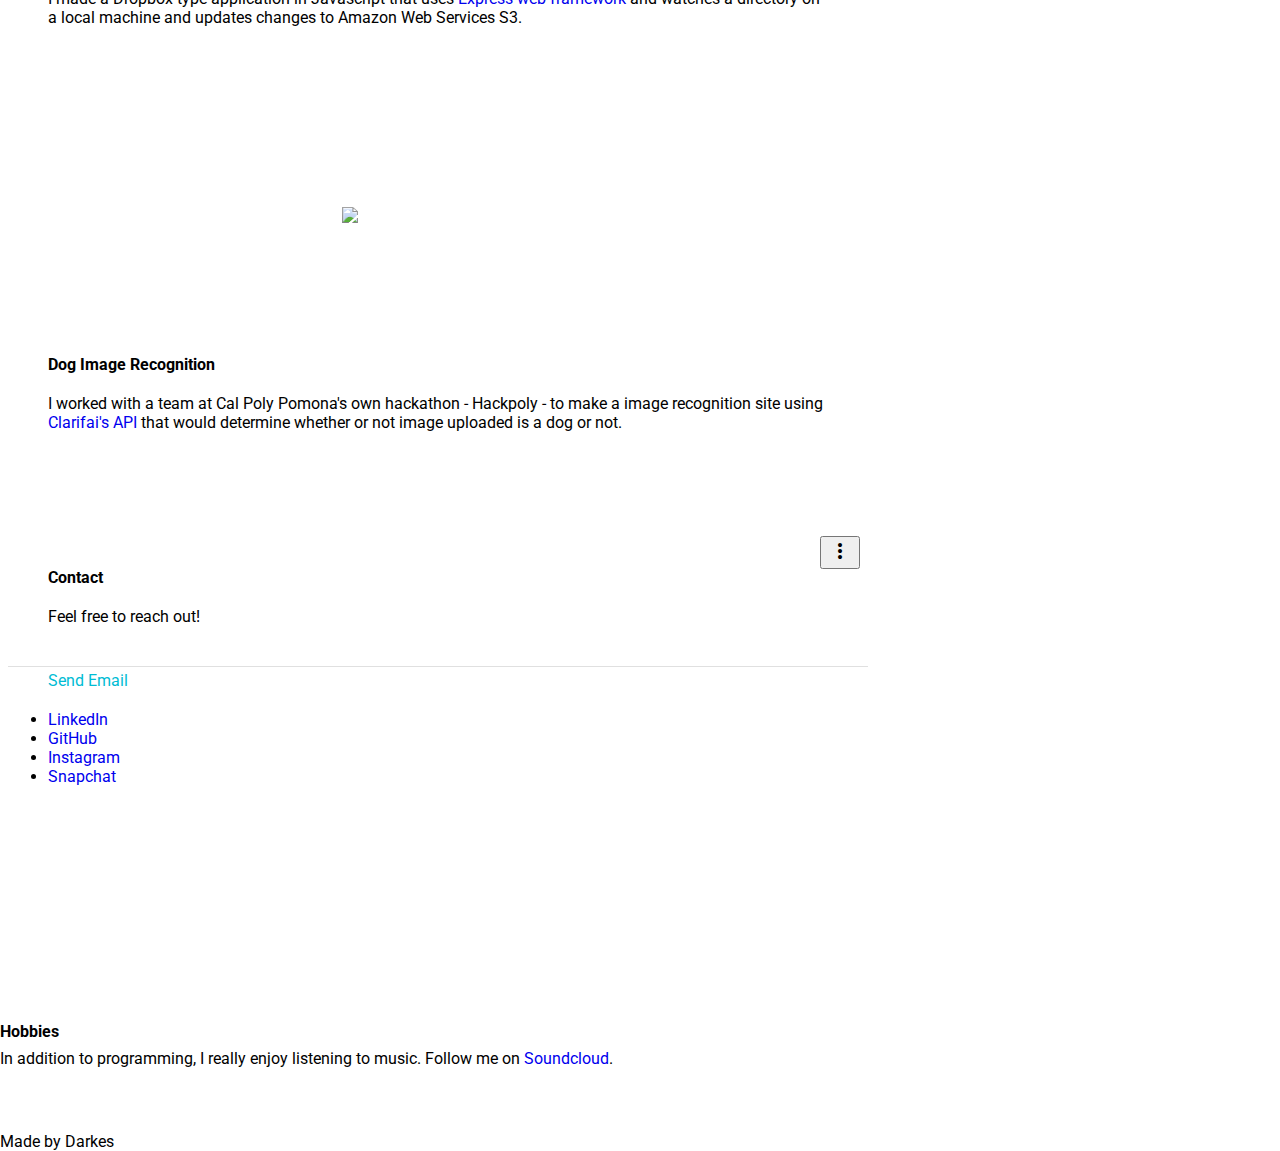
==== commit 6d85d557: "Added new job" ====
--- a/index.html
+++ b/index.html
@@ -57,6 +57,7 @@
       <div class="mdl-layout__tab-bar mdl-js-ripple-effect mdl-color--primary-dark">
         <a href="#about" class="mdl-layout__tab is-active">About</a>
         <a href="#skills" class="mdl-layout__tab">Skills</a>
+        <a href="#projects" class="mdl-layout__tab">Projects</a>
         <a href="#contact" class="mdl-layout__tab">Contact</a>
           <!-- <button class="mdl-button mdl-js-button mdl-button--fab mdl-js-ripple-effect mdl-button--colored mdl-shadow--4dp mdl-color--accent" id="add">
             <i class="material-icons" role="presentation">add</i>
@@ -89,16 +90,15 @@
               <div class="section__circle-container__circle mdl-color--accent section__circle--big"></div>
             </div>
             <div class="section__text mdl-cell mdl-cell--4-col-desktop mdl-cell--6-col-tablet mdl-cell--3-col-phone">
-              <h5>Cal Poly Pomona</h5>
-              I am currently a student at <a href="https://www.cpp.edu/">California State Polytechic University, Pomona</a> in southern California. I entered the university in 2014, and I 
-              am on track to complete my undergraduate courses with a Bachelor of Science in Computer Science in Spring 2018.
+              <h5>Career</h5>
+               I am currently a Software Engineer with The Walt Disney Company. I was previously a Media Tech Associate with NBCUniversal. I have had the pleasure of working with The Walt Disney Company as an intern, NASA Jet Propulsion Lab and the Student Innovation Idea Lab at Cal Poly Pomona.
             </div>
             <div class="section__circle-container mdl-cell mdl-cell--2-col mdl-cell--1-col-phone">
               <div class="section__circle-container__circle mdl-color--accent section__circle--big"></div>
             </div>
             <div class="section__text mdl-cell mdl-cell--4-col-desktop mdl-cell--6-col-tablet mdl-cell--3-col-phone">
-              <h5>Computer Science Society</h5>
-              The local ACM-chapter at Cal Poly is <a href="https://cpp-css.github.io/">Computer Science Society</a>, and I have been involved with this organization throughout the duration of my time at Cal Poly. I am a part of the executive board and am the Public Representative of the club.
+              <h5>Cal Poly Pomona</h5>
+              In  June 2018, I graduated from <a href="https://www.cpp.edu/">California State Polytechic University, Pomona</a> with a Bachelor of Science in Computer Science. While I was there I was involved with a variety of clubs, but I was mostly involved with the local ACM-chapter at Cal Poly, <a href="https://cpp-css.github.io/">Computer Science Society</a>. and I was the Public Representative of the club's executive board.
             </div>
           </section>
         </div>
@@ -131,6 +131,18 @@
               </div>
             </div>
           </section>
+          <!-- Firebase -->
+          <section class="section--center mdl-grid mdl-grid--no-spacing mdl-shadow--2dp">
+            <header class="section__play-btn mdl-cell mdl-cell--3-col-desktop mdl-cell--2-col-tablet mdl-cell--4-col-phone mdl-color--yellow-100 mdl-color-text--white">
+              <img src="images/firebase.png" width="192">
+            </header>
+            <div class="mdl-card mdl-cell mdl-cell--9-col-desktop mdl-cell--6-col-tablet mdl-cell--4-col-phone">
+              <div class="mdl-card__supporting-text">
+                <h4>Google Firebase</h4>
+                I have had an opportunity of working with various components of Google's Firebase during some of my projects. I have worked with Firebase Storage, Firebase Database, Firebase Cloud Messaging, and Firebase Authentication.
+              </div>
+            </div>
+          </section>
           <!-- AWS -->
           <section class="section--center mdl-grid mdl-grid--no-spacing mdl-shadow--2dp">
             <header class="section__play-btn mdl-cell mdl-cell--3-col-desktop mdl-cell--2-col-tablet mdl-cell--4-col-phone mdl-color--orange-100 mdl-color-text--white">
@@ -168,20 +180,95 @@
               </div>
             </div>
           </section>
-          <!-- C++ & Assembly -->
+          <!-- C++ -->
           <section class="section--center mdl-grid mdl-grid--no-spacing mdl-shadow--2dp">
             <header class="section__play-btn mdl-cell mdl-cell--3-col-desktop mdl-cell--2-col-tablet mdl-cell--4-col-phone mdl-color--blue-100 mdl-color-text--white">
               <img src="images/c++.png" width="192">
             </header>
             <div class="mdl-card mdl-cell mdl-cell--9-col-desktop mdl-cell--6-col-tablet mdl-cell--4-col-phone">
               <div class="mdl-card__supporting-text">
-                <h4>C++ &amp; Assembly </h4>
-                I have taken university level courses that have allowed me to work with C++ and MIPS Assembly. 
-              </div>
-            </div>
-          </section>
-        </div>
-
+                <h4>C++</h4>
+                I have taken university level course that have allowed me to work with C++ and I also put that knowledge to work when I was involved in the <a href ="http://www.calpolyngcp.com/about.html" target="_blank">Northrop Gruman Collaboration Project</a>.
+              </div>
+            </div>
+          </section>
+          <!-- Assembly -->
+          <section class="section--center mdl-grid mdl-grid--no-spacing mdl-shadow--2dp">
+            <header class="section__play-btn mdl-cell mdl-cell--3-col-desktop mdl-cell--2-col-tablet mdl-cell--4-col-phone mdl-color--white-100 mdl-color-text--white">
+              <img src="images/assembly-logo.jpg" width="192">
+            </header>
+            <div class="mdl-card mdl-cell mdl-cell--9-col-desktop mdl-cell--6-col-tablet mdl-cell--4-col-phone">
+              <div class="mdl-card__supporting-text">
+                <h4>Assembly</h4>
+                I have taken two university level hardware courses where I learned MIPS assembly  instruction set. 
+              </div>
+            </div>
+          </section>
+        </div>
+
+        <div class="mdl-layout__tab-panel" id="projects">
+          <!-- Victor -->
+          <section class="section--center mdl-grid mdl-grid--no-spacing mdl-shadow--2dp">
+            <header class="section__play-btn mdl-cell mdl-cell--3-col-desktop mdl-cell--2-col-tablet mdl-cell--4-col-phone mdl-color--red-100 mdl-color-text--white">
+              <img src="images/victor-logo.png">
+            </header>
+            <div class="mdl-card mdl-cell mdl-cell--9-col-desktop mdl-cell--6-col-tablet mdl-cell--4-col-phone">
+              <div class="mdl-card__supporting-text">
+                <h4>Victor</h4>
+                A <a href ="http://brianlouiss.com/" target="_blank">friend</a> and I wanted to learn how to make a messaging app. Brian created the login, sign up process and the messaging features, and I streamlined the login and sign up process, introduced image uploading and implemented push notifications for when users recieve new messages. The app uses different Google Firebase services. I worked with <a href="https://firebase.google.com/docs/storage/">Firebase Storage</a>, <a href="https://firebase.google.com/docs/cloud-messaging/">Firebase Cloud Messaging</a>, and <a href="https://firebase.google.com/docs/database/">Firebase Database</a>. Libraries I used were <a href="https://github.com/Pixplicity/EasyPrefs" target="_blank">EasyPrefs</a>, <a href="https://github.com/google/volley">Volley</a>, <a href="https://github.com/stfalcon-studio/ChatKit">ChatKit</a>, <a href="https://github.com/bumptech/glide">Glide</a> and <a href="https://github.com/google/gson">Gson</a>. Download it from the <a href ="https://play.google.com/store/apps/details?id=com.brianlouiss.victor&hl=en" target="_blank">Google Play Store</a>.
+              </div>
+            </div>
+          </section>
+          <!-- Musicality -->
+          <section class="section--center mdl-grid mdl-grid--no-spacing mdl-shadow--2dp">
+            <header class="section__play-btn mdl-cell mdl-cell--3-col-desktop mdl-cell--2-col-tablet mdl-cell--4-col-phone mdl-color--orange-100 mdl-color-text--white">
+              <img src="images/musicality-logo.png" width="192">
+            </header>
+            <div class="mdl-card mdl-cell mdl-cell--9-col-desktop mdl-cell--6-col-tablet mdl-cell--4-col-phone">
+              <div class="mdl-card__supporting-text">
+                <h4>Musicality</h4>
+                <a href="http://darkes.me/musicality/" target="_blank">Musicality</a> is 
+                a musician utility app that contains a guitar tuner, metronome and beats per minute calculator. I implemented a feature new to Android 7.1 (API level 25) called app shortcuts that allow users to go straight to a feature in the app. I made a website and I had it published on the <a href="https://play.google.com/store/apps/details?id=com.darkes.musicality&pcampaignid=MKT-Other-global-all-co-prtnr-py-PartBadge-Mar2515-1">Google Play Store</a>. 
+              </div>
+            </div>
+          </section>
+          <!-- Holey Moley -->
+          <section class="section--center mdl-grid mdl-grid--no-spacing mdl-shadow--2dp">
+            <header class="section__play-btn mdl-cell mdl-cell--3-col-desktop mdl-cell--2-col-tablet mdl-cell--4-col-phone mdl-color--green-100 mdl-color-text--white">
+              <img src="images/holey-moley-logo.png" >
+            </header>
+            <div class="mdl-card mdl-cell mdl-cell--9-col-desktop mdl-cell--6-col-tablet mdl-cell--4-col-phone">
+              <div class="mdl-card__supporting-text">
+                <h4>Holey Moley</h4>
+                A friend and I worked on a <a href="https://play.google.com/store/apps/details?id=com.blou.briansandoval.game">game</a> similar to whack-a-mole in an afternoon. The moles appear based on a timer and the push taps on a mole to get points. There are snakes that appear as well and if a user taps on those then they lose a life. The app stores the top three highest scores.
+              </div>
+            </div>
+          </section>
+          <!-- File Uploading Application -->
+          <section class="section--center mdl-grid mdl-grid--no-spacing mdl-shadow--2dp">
+            <header class="section__play-btn mdl-cell mdl-cell--3-col-desktop mdl-cell--2-col-tablet mdl-cell--4-col-phone mdl-color--blue-100 mdl-color-text--white">
+              <img src="images/file-upload.png" width="192">
+            </header>
+            <div class="mdl-card mdl-cell mdl-cell--9-col-desktop mdl-cell--6-col-tablet mdl-cell--4-col-phone">
+              <div class="mdl-card__supporting-text">
+                <h4>File Uploading Application</h4>
+                I made a Dropbox type application in Javascript that uses <a href="http://expressjs.com/">Express web framework</a> and watches a directory on a local machine and updates changes to Amazon Web Services S3.
+              </div>
+            </div>
+          </section>
+          <!-- Dog Image Recognition -->
+          <section class="section--center mdl-grid mdl-grid--no-spacing mdl-shadow--2dp">
+            <header class="section__play-btn mdl-cell mdl-cell--3-col-desktop mdl-cell--2-col-tablet mdl-cell--4-col-phone mdl-color--pink-100 mdl-color-text--white">
+              <img src="images/doge.png" width="192">
+            </header>
+            <div class="mdl-card mdl-cell mdl-cell--9-col-desktop mdl-cell--6-col-tablet mdl-cell--4-col-phone">
+              <div class="mdl-card__supporting-text">
+                <h4>Dog Image Recognition</h4>
+                I worked with a team at Cal Poly Pomona's own hackathon - Hackpoly - to make a image recognition site using <a href="https://www.clarifai.com/">Clarifai's API</a> that would determine whether or not image uploaded is a dog or not. 
+              </div>
+            </div>
+          </section>
+        </div>
         <div class="mdl-layout__tab-panel" id="contact">
          <section class="section--center mdl-grid mdl-grid--no-spacing mdl-shadow--2dp">
           <div class="mdl-card mdl-cell mdl-cell--12-col">
@@ -198,8 +285,8 @@
           </button>
           <ul class="mdl-menu mdl-js-menu mdl-menu--bottom-right" for="btn2">
             <li class="mdl-menu__item"><a href ="https://www.linkedin.com/in/darkes/" target="_blank">LinkedIn</a></li>
-            <li class="mdl-menu__item"><a href="https://www.github.com/jdarkes"  target="_blank">GitHub</a></li>
-            <li class="mdl-menu__item"><a href="https://www.instagram.com/_darkes/"  target="_blank">Instagram</a></li>
+            <li class="mdl-menu__item"><a href="https://www.github.com/iamdarkes"  target="_blank">GitHub</a></li>
+            <li class="mdl-menu__item"><a href="https://www.instagram.com/iamdarkes/"  target="_blank">Instagram</a></li>
             <li class="mdl-menu__item"><a href="images/snapchat.png" target="_blank">Snapchat</a></li>
           </ul>
         </section>
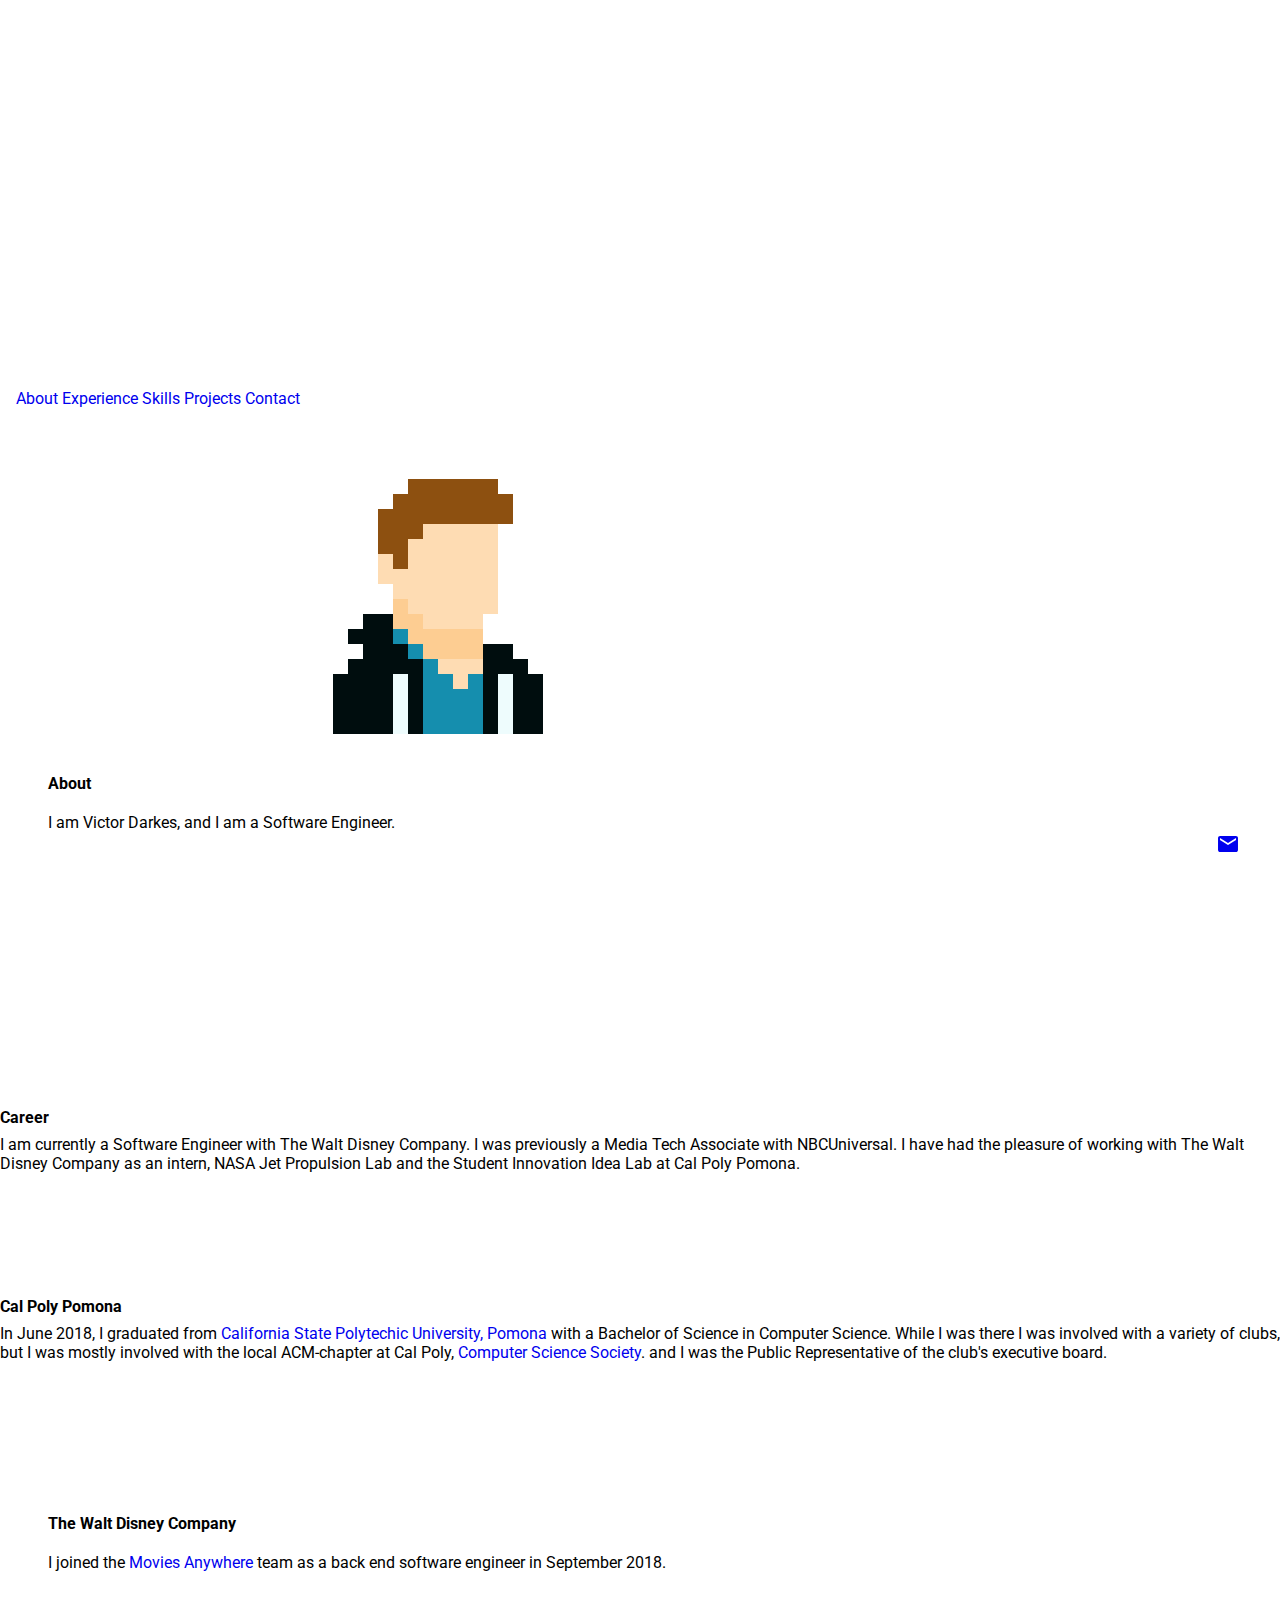
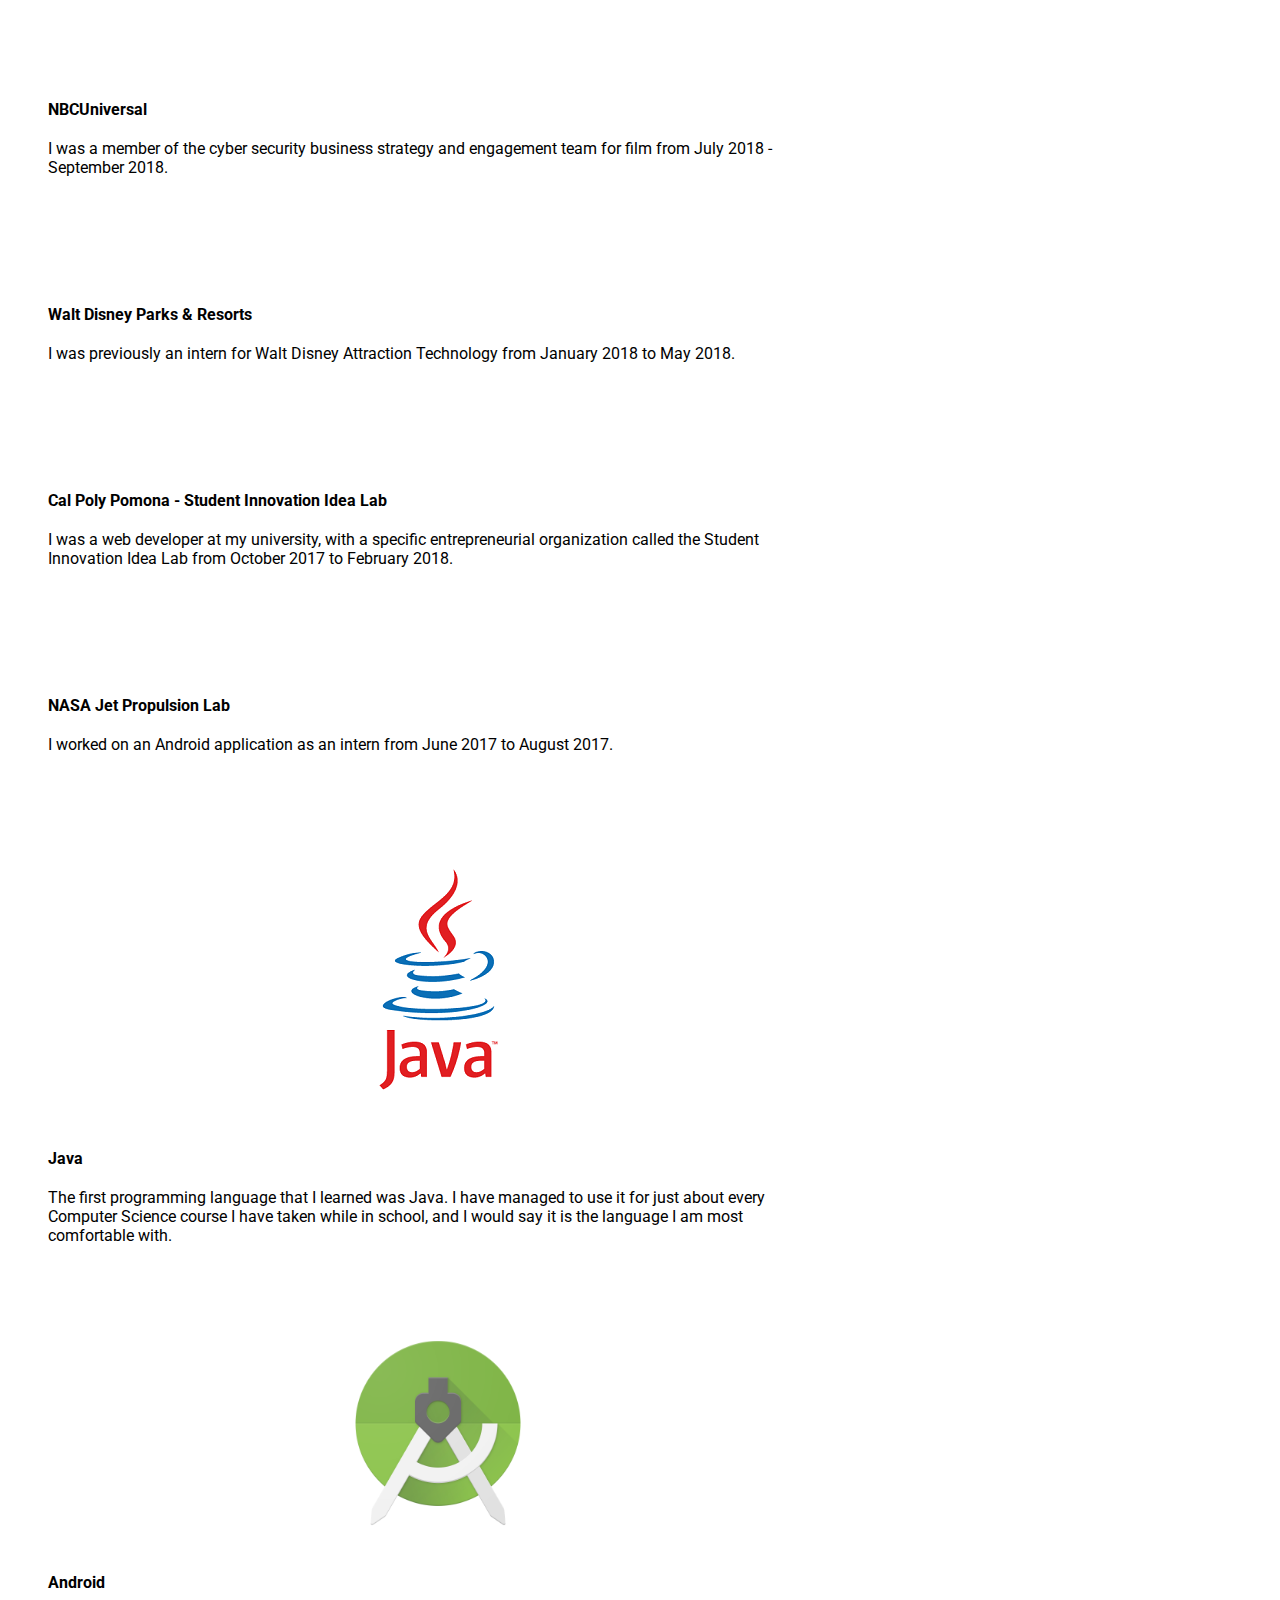
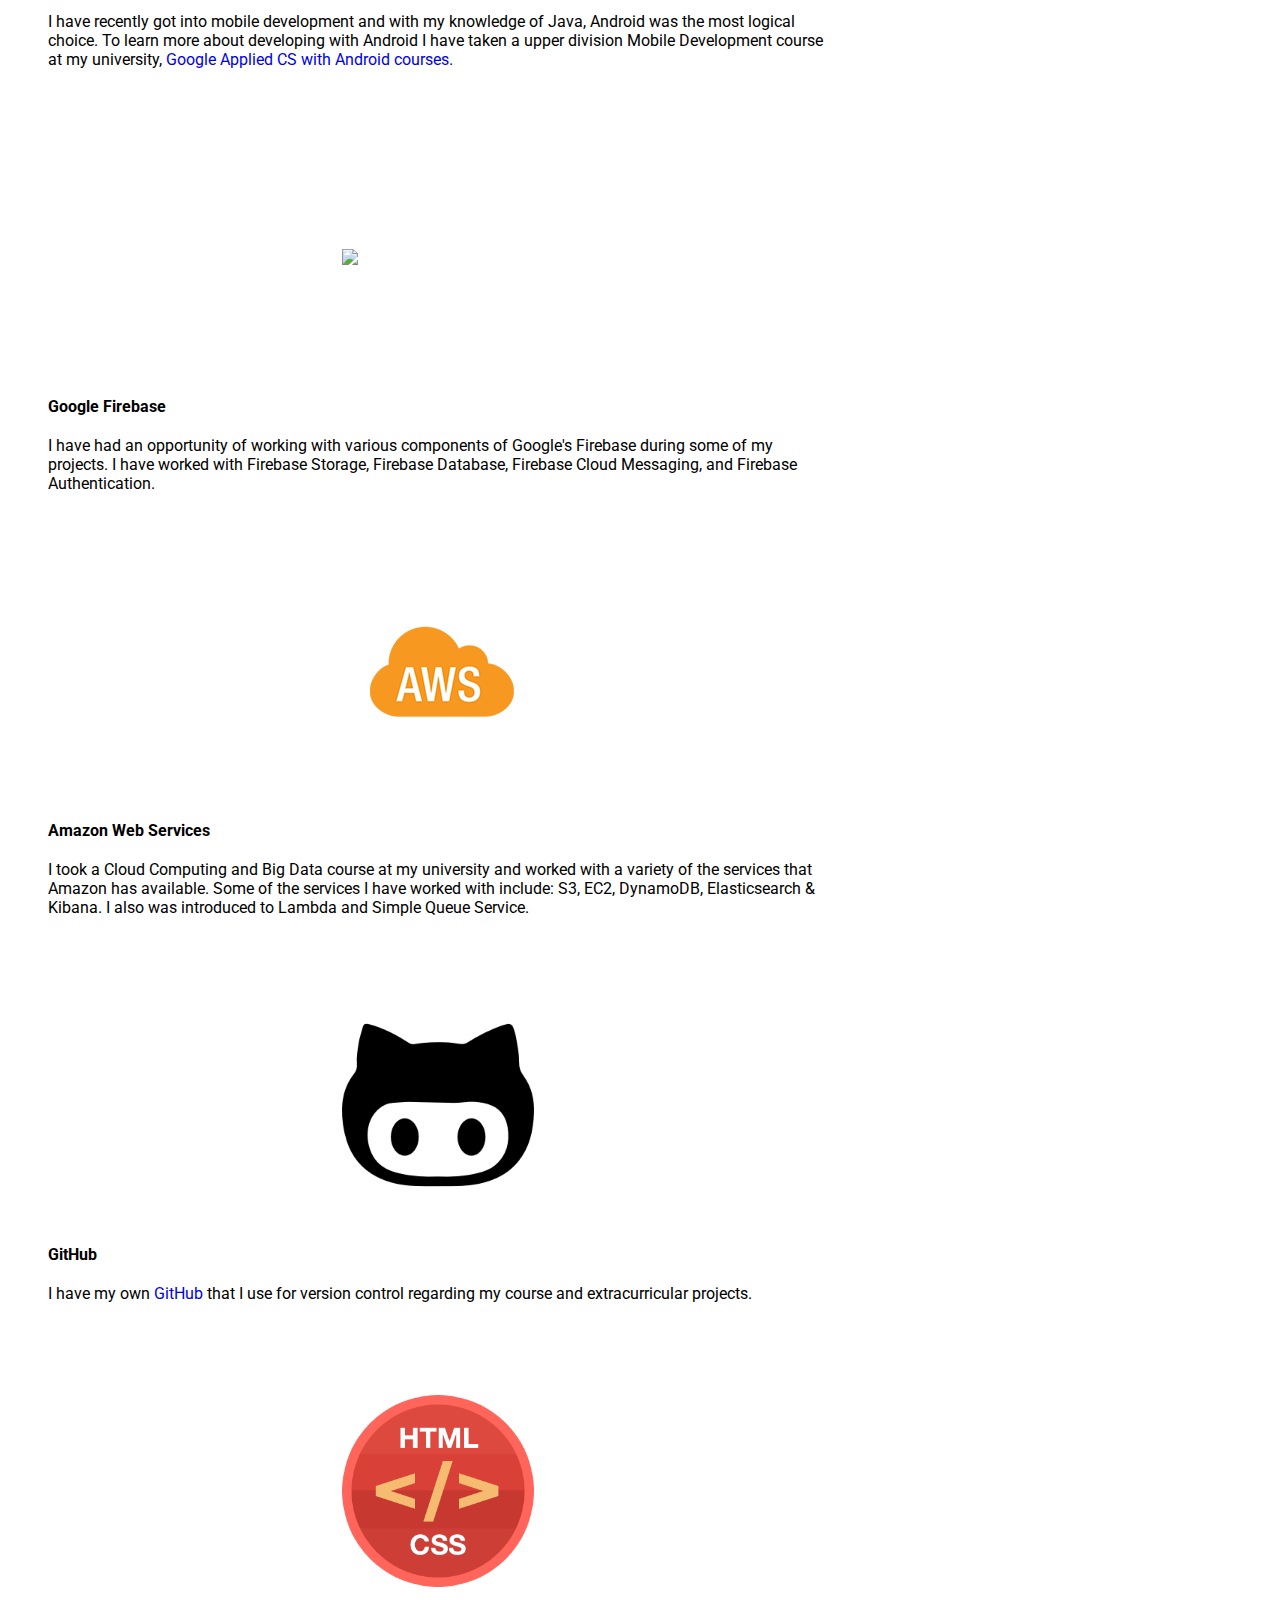
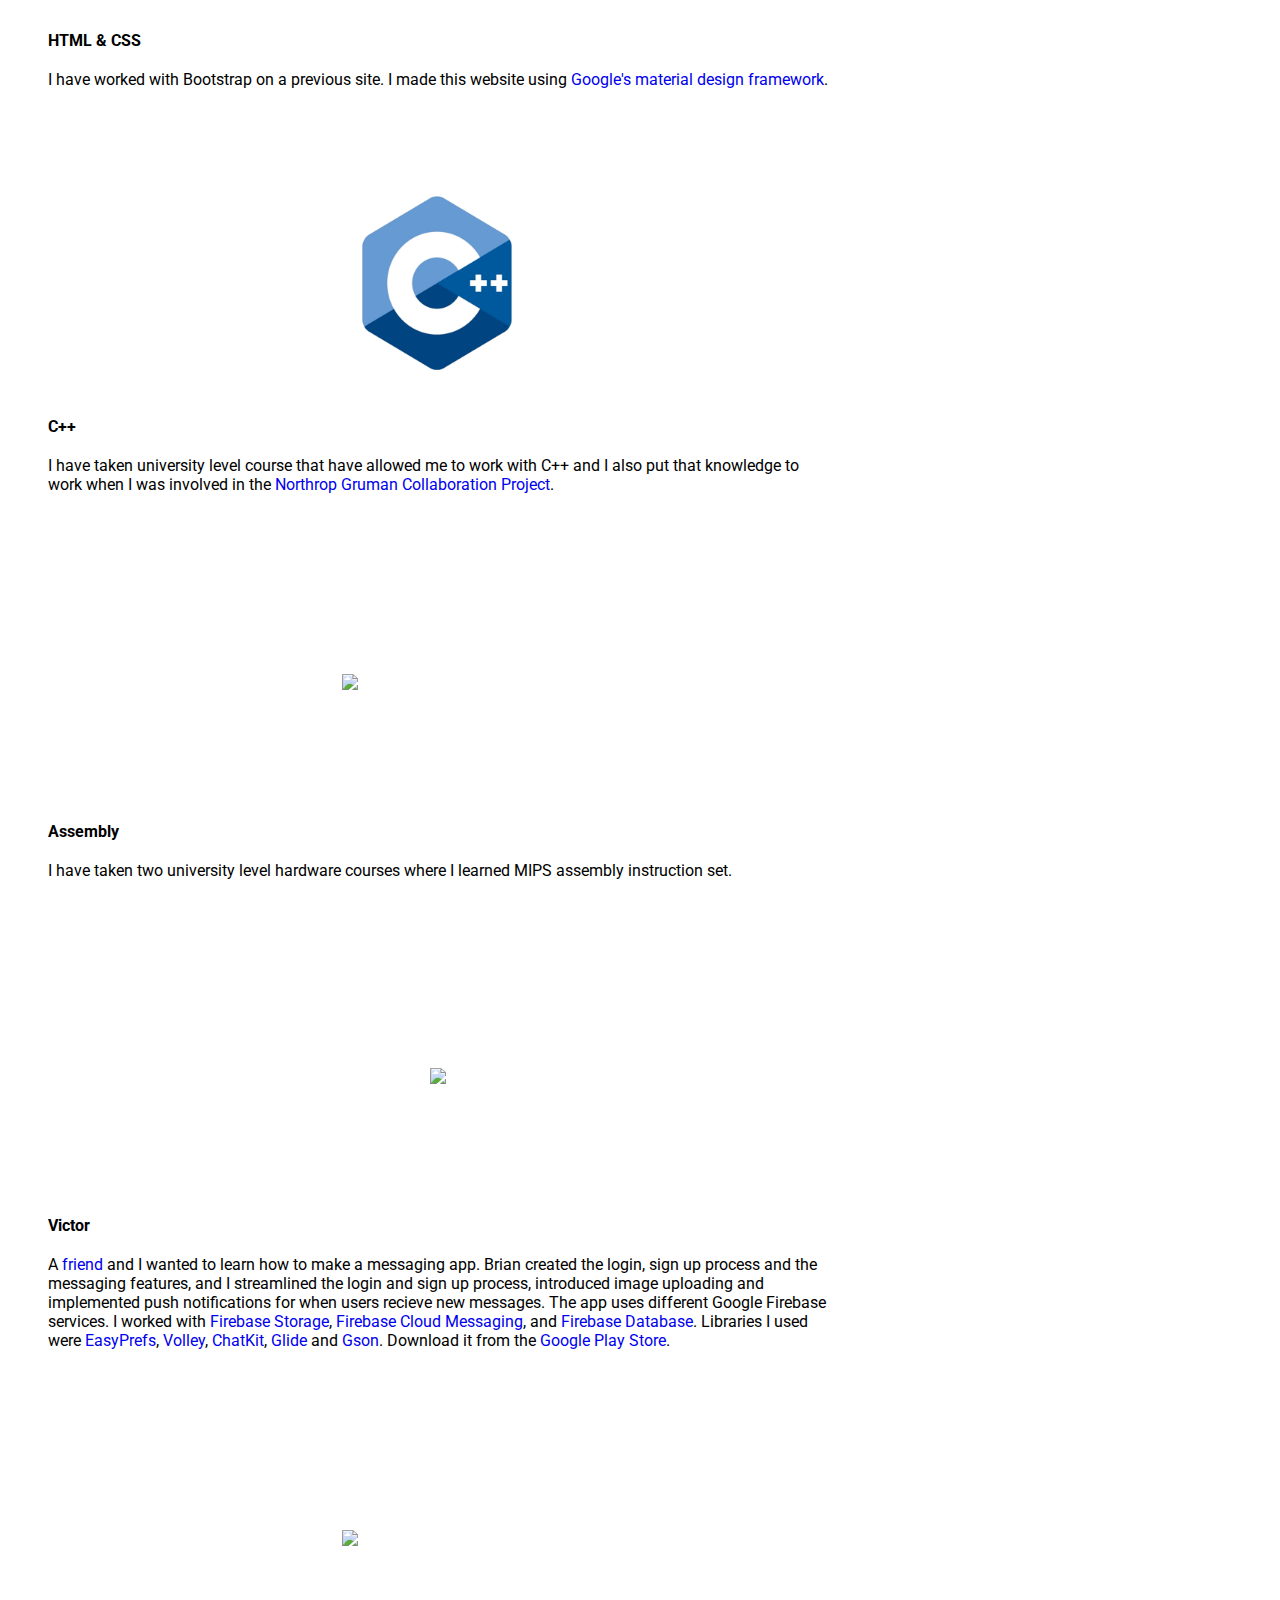
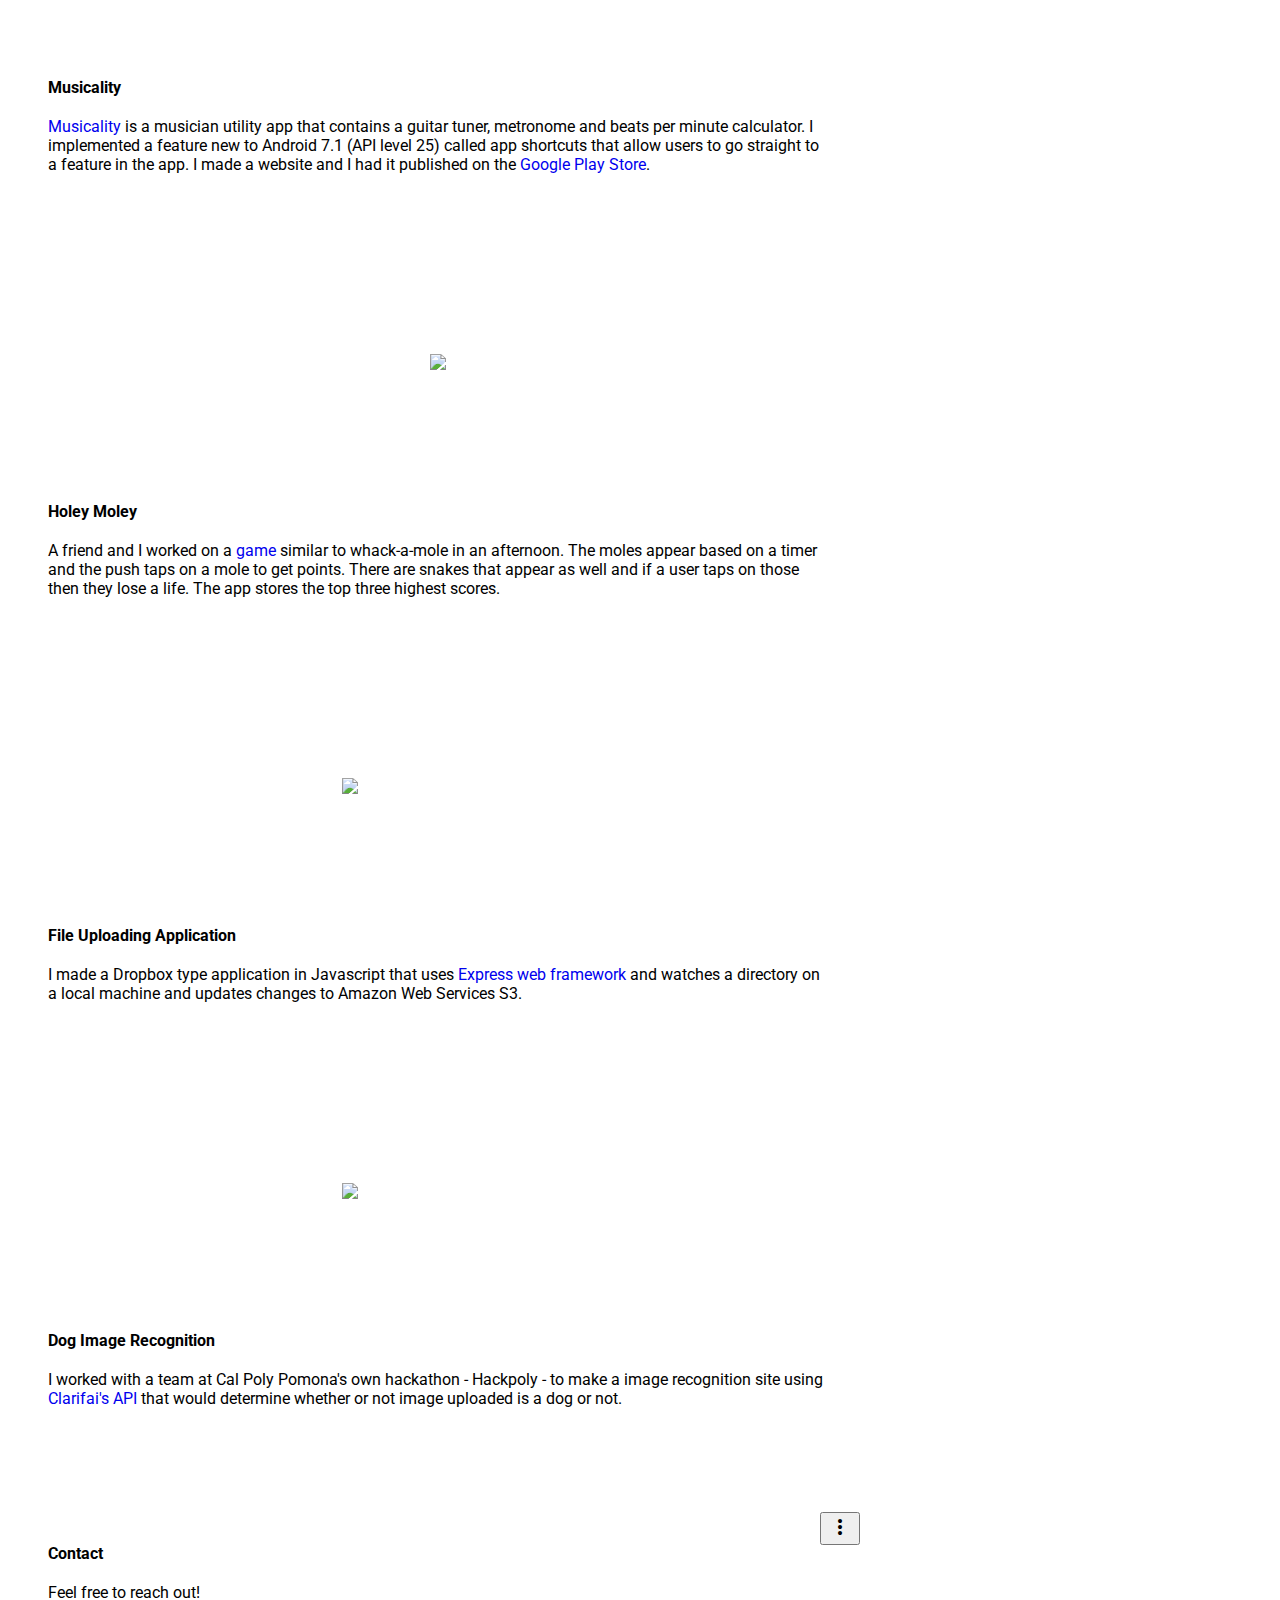
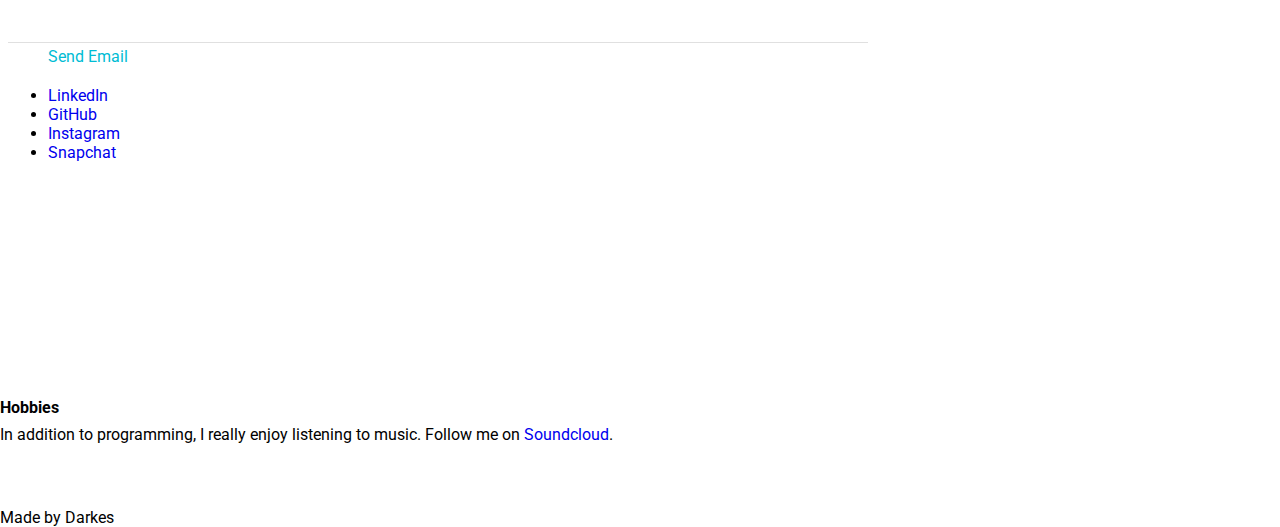
==== commit e8a50828: "added experiences" ====
--- a/index.html
+++ b/index.html
@@ -56,6 +56,7 @@
       </div>
       <div class="mdl-layout__tab-bar mdl-js-ripple-effect mdl-color--primary-dark">
         <a href="#about" class="mdl-layout__tab is-active">About</a>
+        <a href="#experience" class="mdl-layout__tab">Experience</a>
         <a href="#skills" class="mdl-layout__tab">Skills</a>
         <a href="#projects" class="mdl-layout__tab">Projects</a>
         <a href="#contact" class="mdl-layout__tab">Contact</a>
@@ -74,7 +75,7 @@
             <div class="mdl-card mdl-cell mdl-cell--9-col-desktop mdl-cell--6-col-tablet mdl-cell--4-col-phone">
               <div class="mdl-card__supporting-text">
                 <h4>About</h4>
-                I am Victor Darkes, and I am a Software Developer.
+                I am Victor Darkes, and I am a Software Engineer.
               </div>
             </div>
             <!-- <button class="mdl-button mdl-js-button mdl-js-ripple-effect mdl-button--icon" id="btn1">
@@ -102,6 +103,70 @@
             </div>
           </section>
         </div>
+
+        <div class="mdl-layout__tab-panel" id="experience">
+          <!-- The Walt Disney Company - Movies Anywhere -->
+          <section class="section--center mdl-grid mdl-grid--no-spacing mdl-shadow--2dp">
+            <!-- <header class="section__play-btn mdl-cell mdl-cell--3-col-desktop mdl-cell--2-col-tablet mdl-cell--4-col-phone mdl-color--blue-100 mdl-color-text--white">
+              <img src="images/java.png">
+            </header> -->
+            <div class="mdl-card mdl-cell mdl-cell--9-col-desktop mdl-cell--6-col-tablet mdl-cell--4-col-phone">
+              <div class="mdl-card__supporting-text">
+                <h4>The Walt Disney Company</h4>
+                I joined the <a href="https://moviesanywhere.com">Movies Anywhere</a> team as a back end software engineer in September 2018.
+              </div>
+            </div>
+          </section>
+          <!-- NBCUniversal -->
+          <section class="section--center mdl-grid mdl-grid--no-spacing mdl-shadow--2dp">
+            <!-- <header class="section__play-btn mdl-cell mdl-cell--3-col-desktop mdl-cell--2-col-tablet mdl-cell--4-col-phone mdl-color--green-100 mdl-color-text--white">
+              <img src="images/android-studio.png" width="192">
+            </header> -->
+            <div class="mdl-card mdl-cell mdl-cell--9-col-desktop mdl-cell--6-col-tablet mdl-cell--4-col-phone">
+              <div class="mdl-card__supporting-text">
+                <h4>NBCUniversal</h4>
+                I was a member of the cyber security business strategy and engagement team  for film from July 2018 - September 2018.
+              </div>
+            </div>
+          </section>
+          <!-- The Walt Disney Company - Parks & Resorts -->
+          <section class="section--center mdl-grid mdl-grid--no-spacing mdl-shadow--2dp">
+            <!-- <header class="section__play-btn mdl-cell mdl-cell--3-col-desktop mdl-cell--2-col-tablet mdl-cell--4-col-phone mdl-color--yellow-100 mdl-color-text--white">
+              <img src="images/firebase.png" width="192">
+            </header> -->
+            <div class="mdl-card mdl-cell mdl-cell--9-col-desktop mdl-cell--6-col-tablet mdl-cell--4-col-phone">
+              <div class="mdl-card__supporting-text">
+                <h4>Walt Disney Parks &amp; Resorts</h4>
+                I was previously an intern for Walt Disney Attraction Technology from January 2018 to May 2018.
+              </div>
+            </div>
+          </section>
+          <!-- Student Innovation Idea Lab -->
+          <section class="section--center mdl-grid mdl-grid--no-spacing mdl-shadow--2dp">
+            <!-- <header class="section__play-btn mdl-cell mdl-cell--3-col-desktop mdl-cell--2-col-tablet mdl-cell--4-col-phone mdl-color--orange-100 mdl-color-text--white">
+              <img src="images/aws.png">
+            </header> -->
+            <div class="mdl-card mdl-cell mdl-cell--9-col-desktop mdl-cell--6-col-tablet mdl-cell--4-col-phone">
+              <div class="mdl-card__supporting-text">
+                <h4>Cal Poly Pomona - Student Innovation Idea Lab</h4>
+                I was a web developer at my university, with a specific entrepreneurial organization called the Student Innovation Idea Lab from October 2017 to February 2018.
+              </div>
+            </div>
+          </section>
+          <!-- JPL -->
+          <section class="section--center mdl-grid mdl-grid--no-spacing mdl-shadow--2dp">
+            <!-- <header class="section__play-btn mdl-cell mdl-cell--3-col-desktop mdl-cell--2-col-tablet mdl-cell--4-col-phone mdl-color--grey-100 mdl-color-text--white">
+              <img src="images/github.png" width="192">
+            </header> -->
+            <div class="mdl-card mdl-cell mdl-cell--9-col-desktop mdl-cell--6-col-tablet mdl-cell--4-col-phone">
+              <div class="mdl-card__supporting-text">
+                <h4>NASA Jet Propulsion Lab</h4>
+                I worked on an Android application as an intern from June 2017 to August 2017.
+              </div>
+            </div>
+          </section>
+        </div>
+
         <div class="mdl-layout__tab-panel" id="skills">
           <!-- java -->
           <section class="section--center mdl-grid mdl-grid--no-spacing mdl-shadow--2dp">
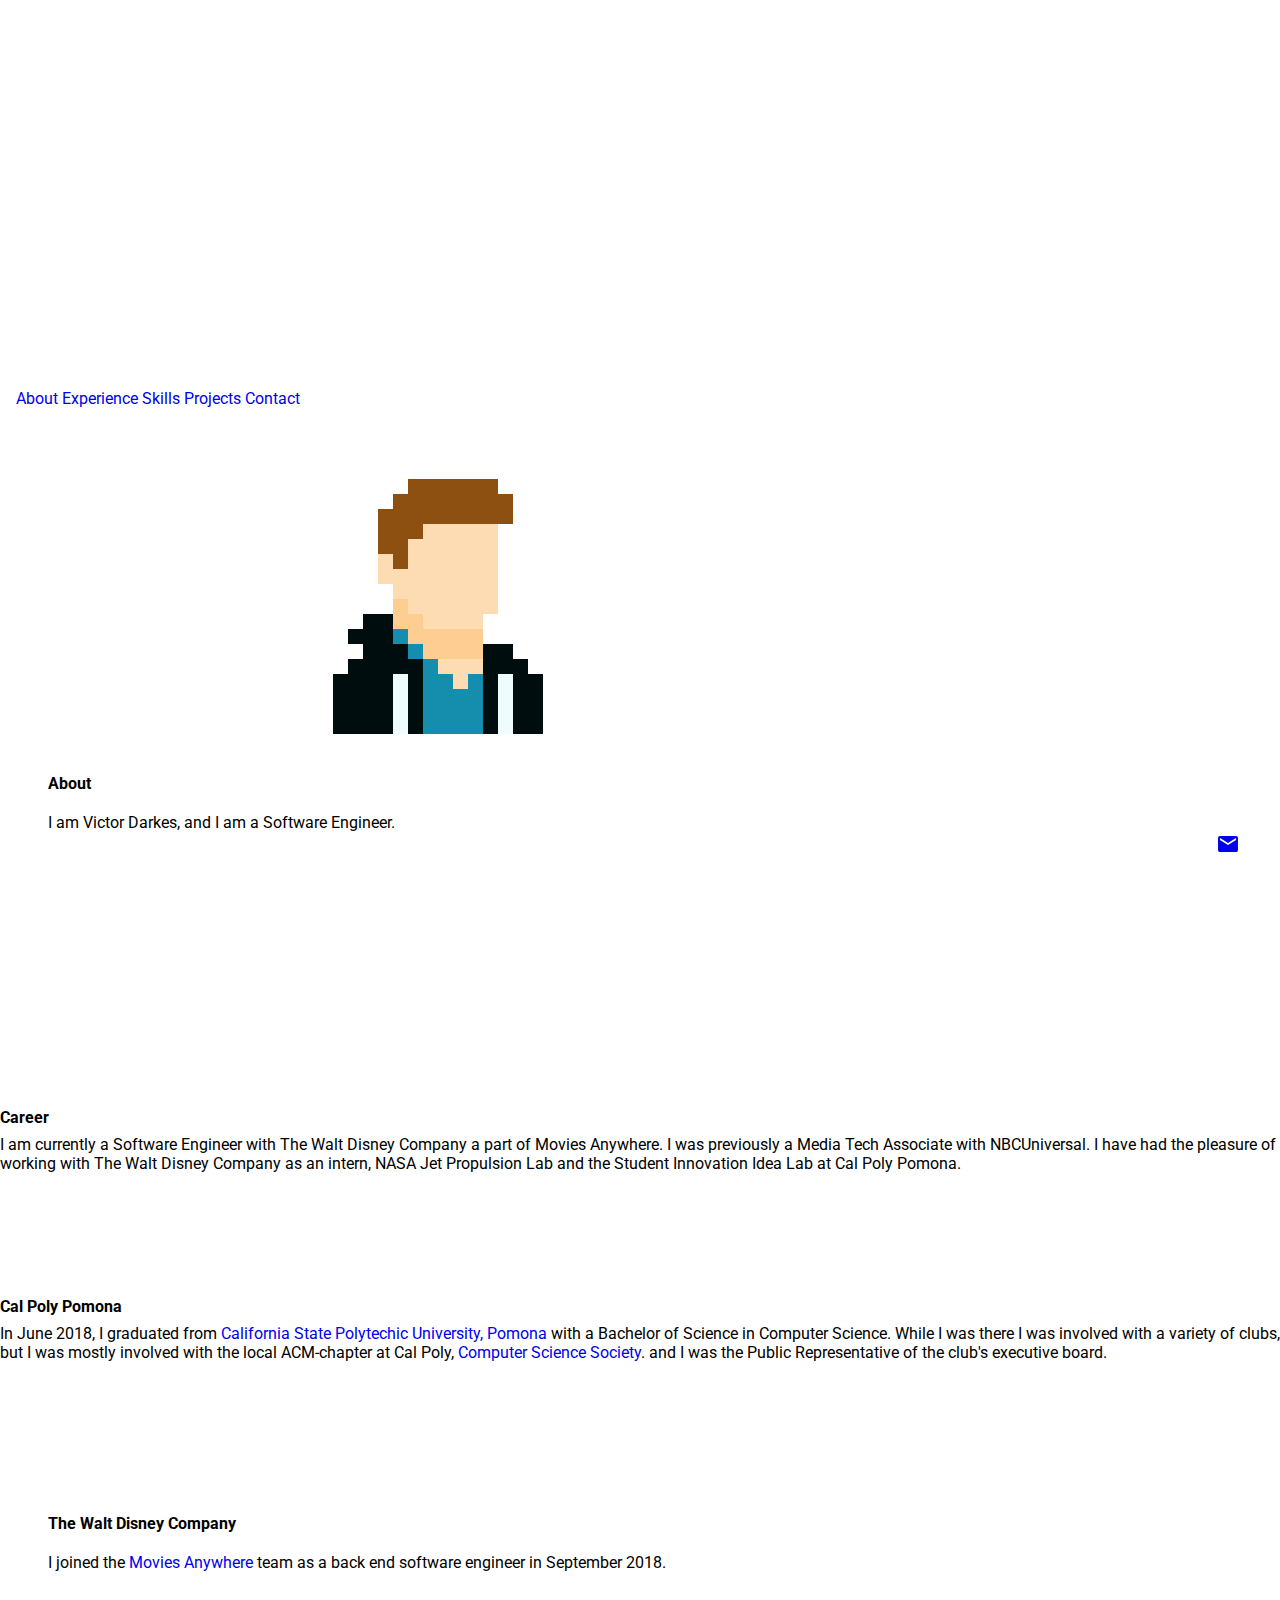
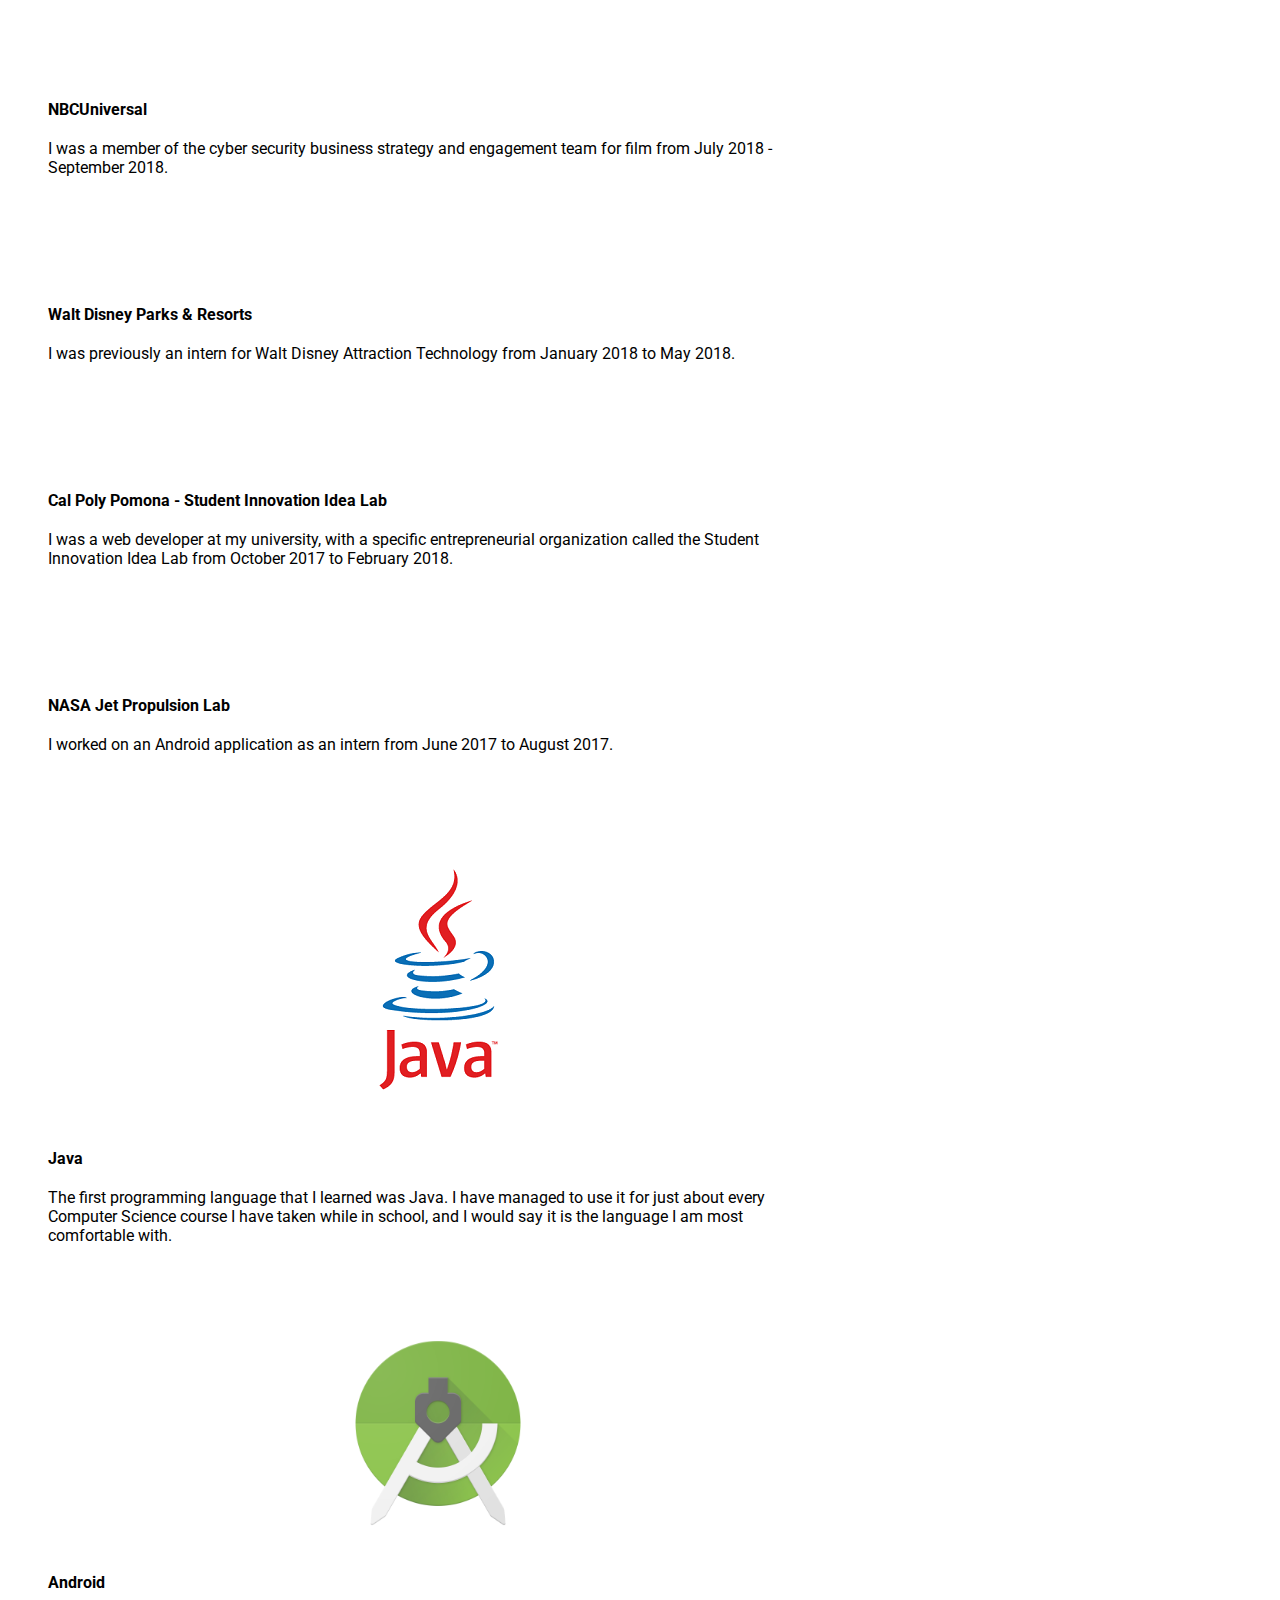
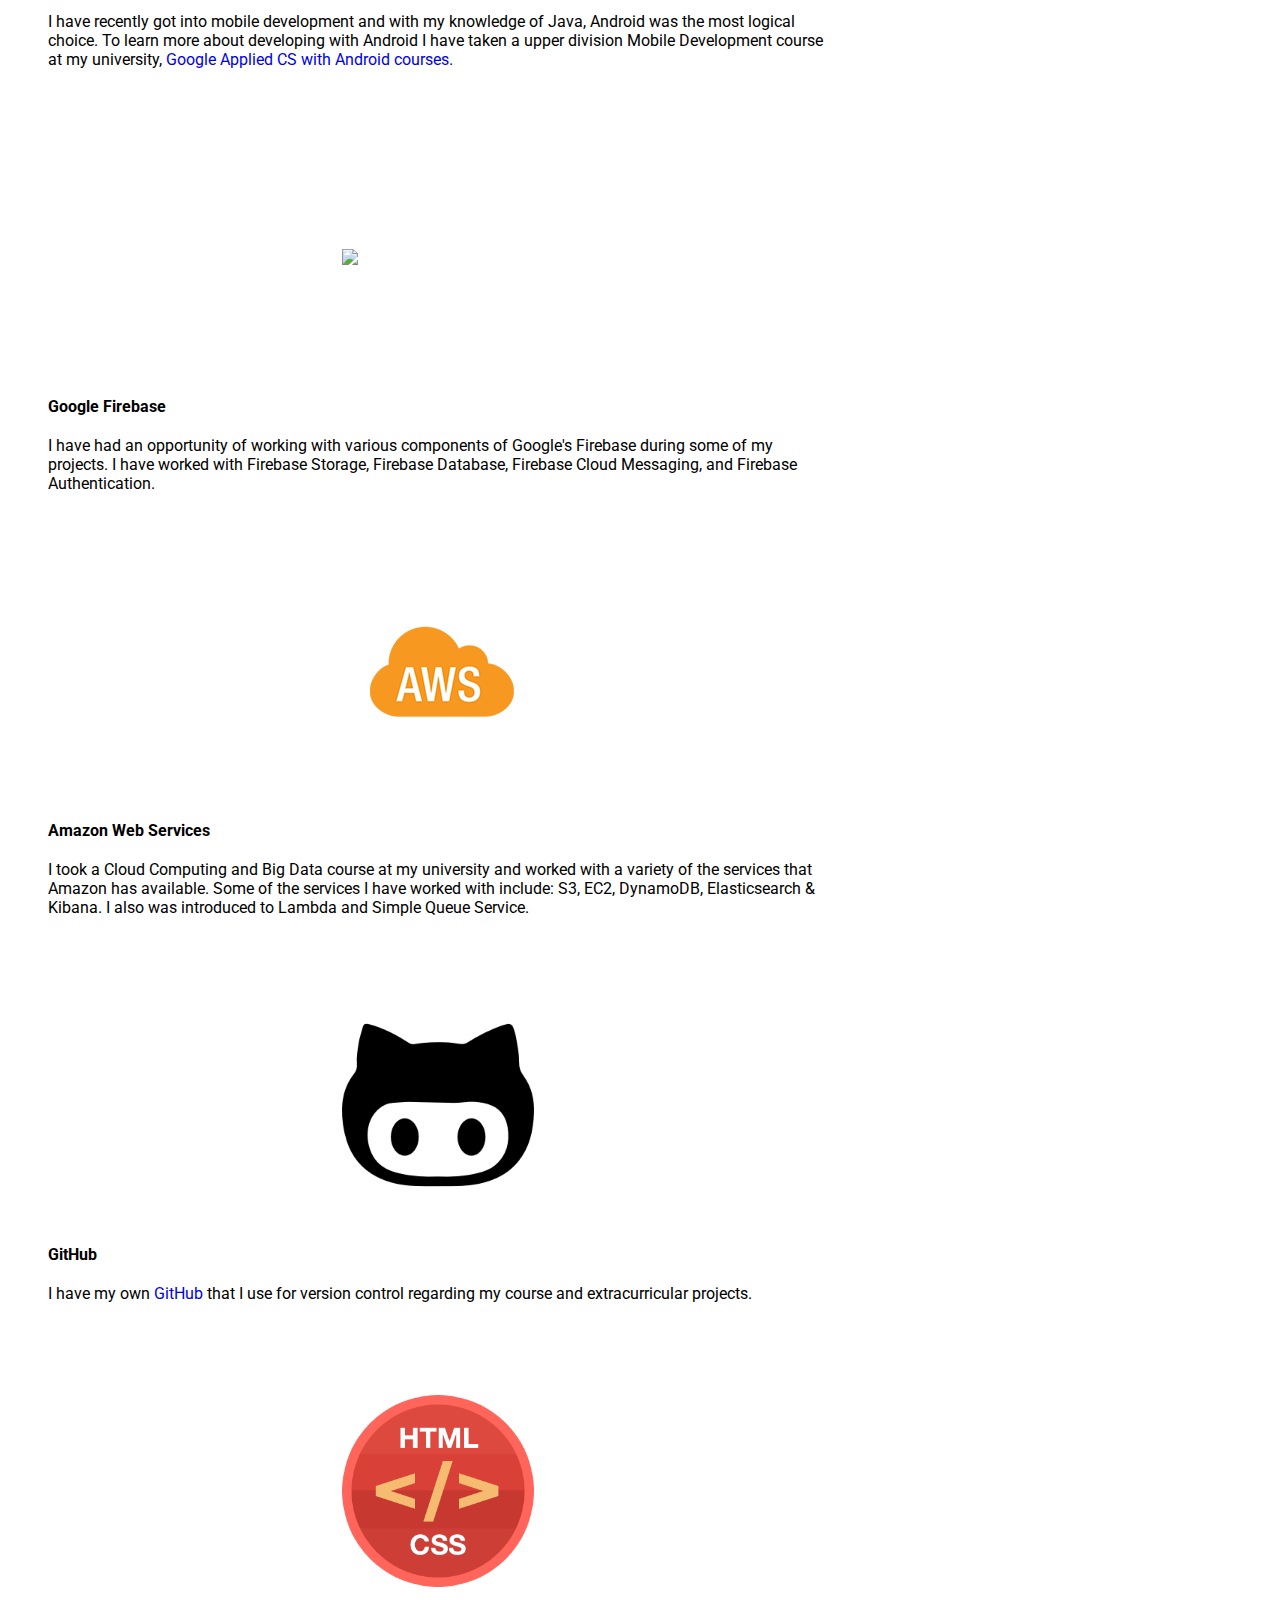
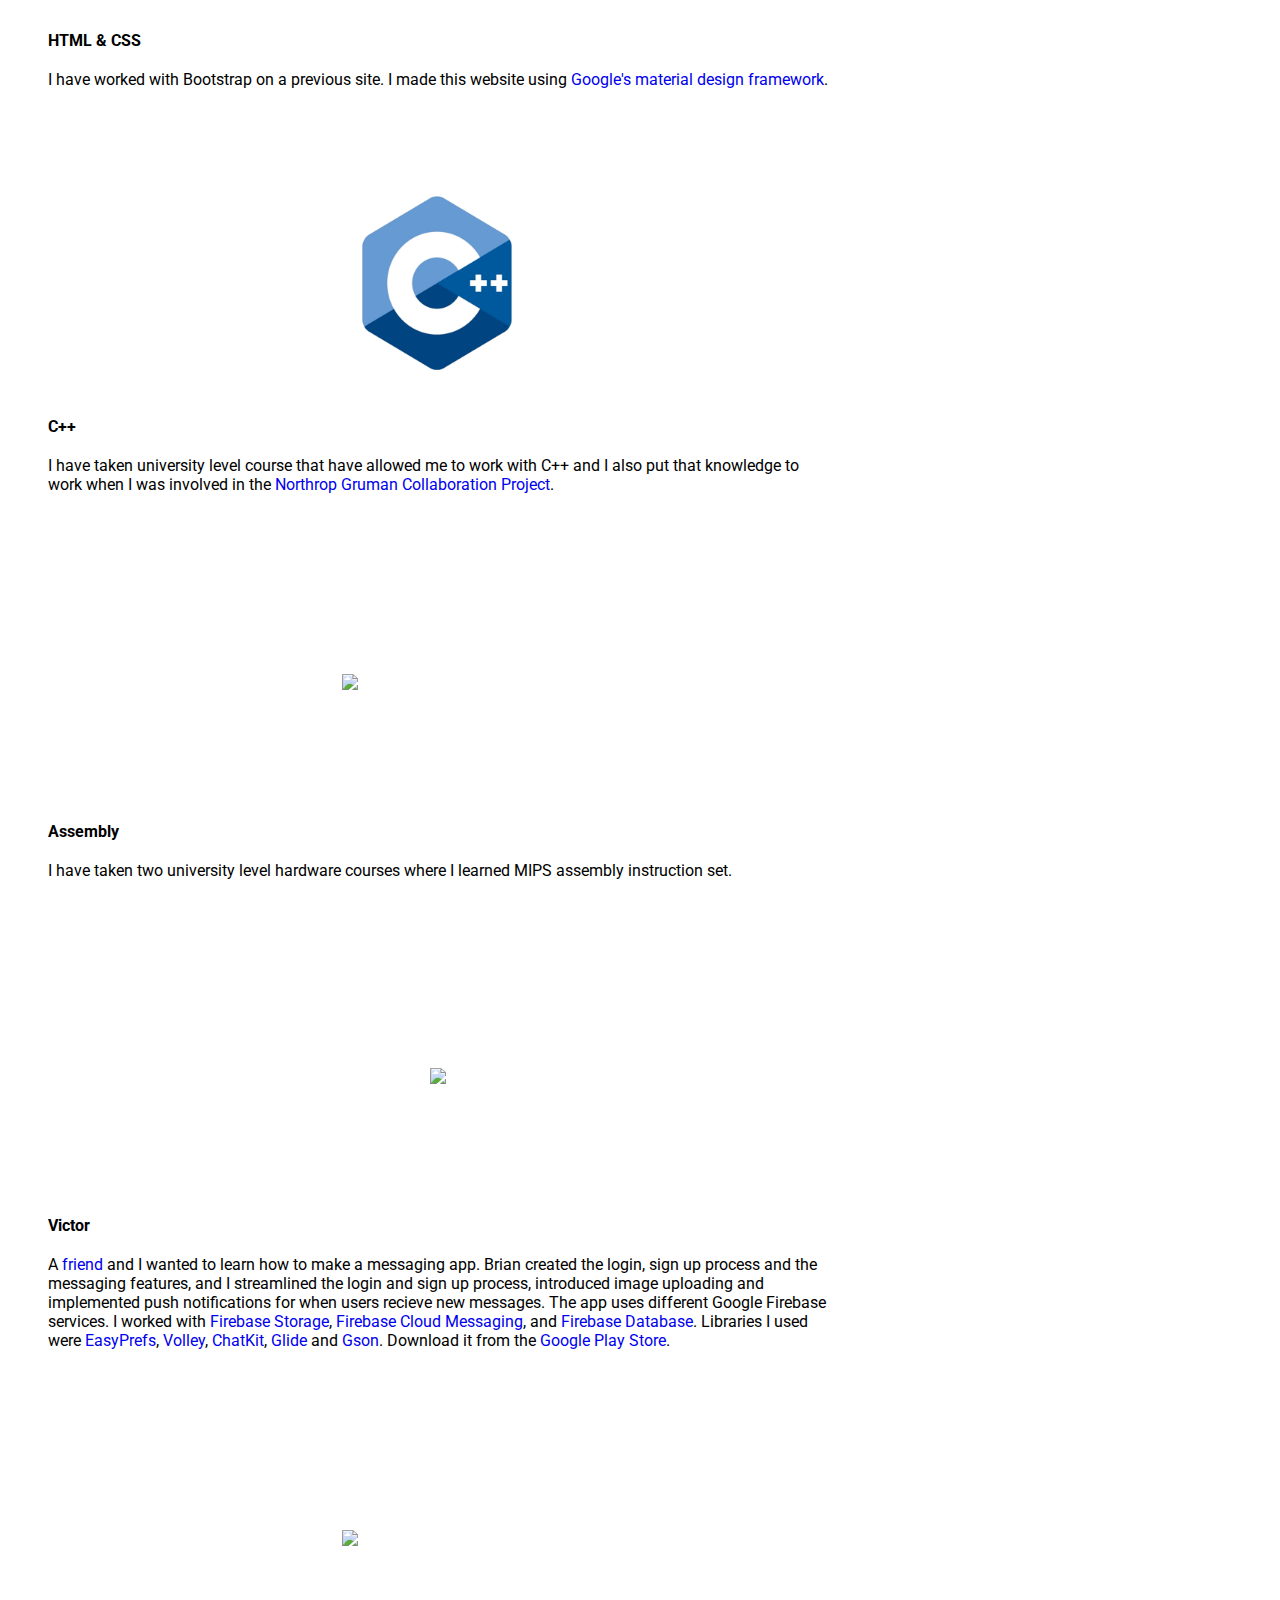
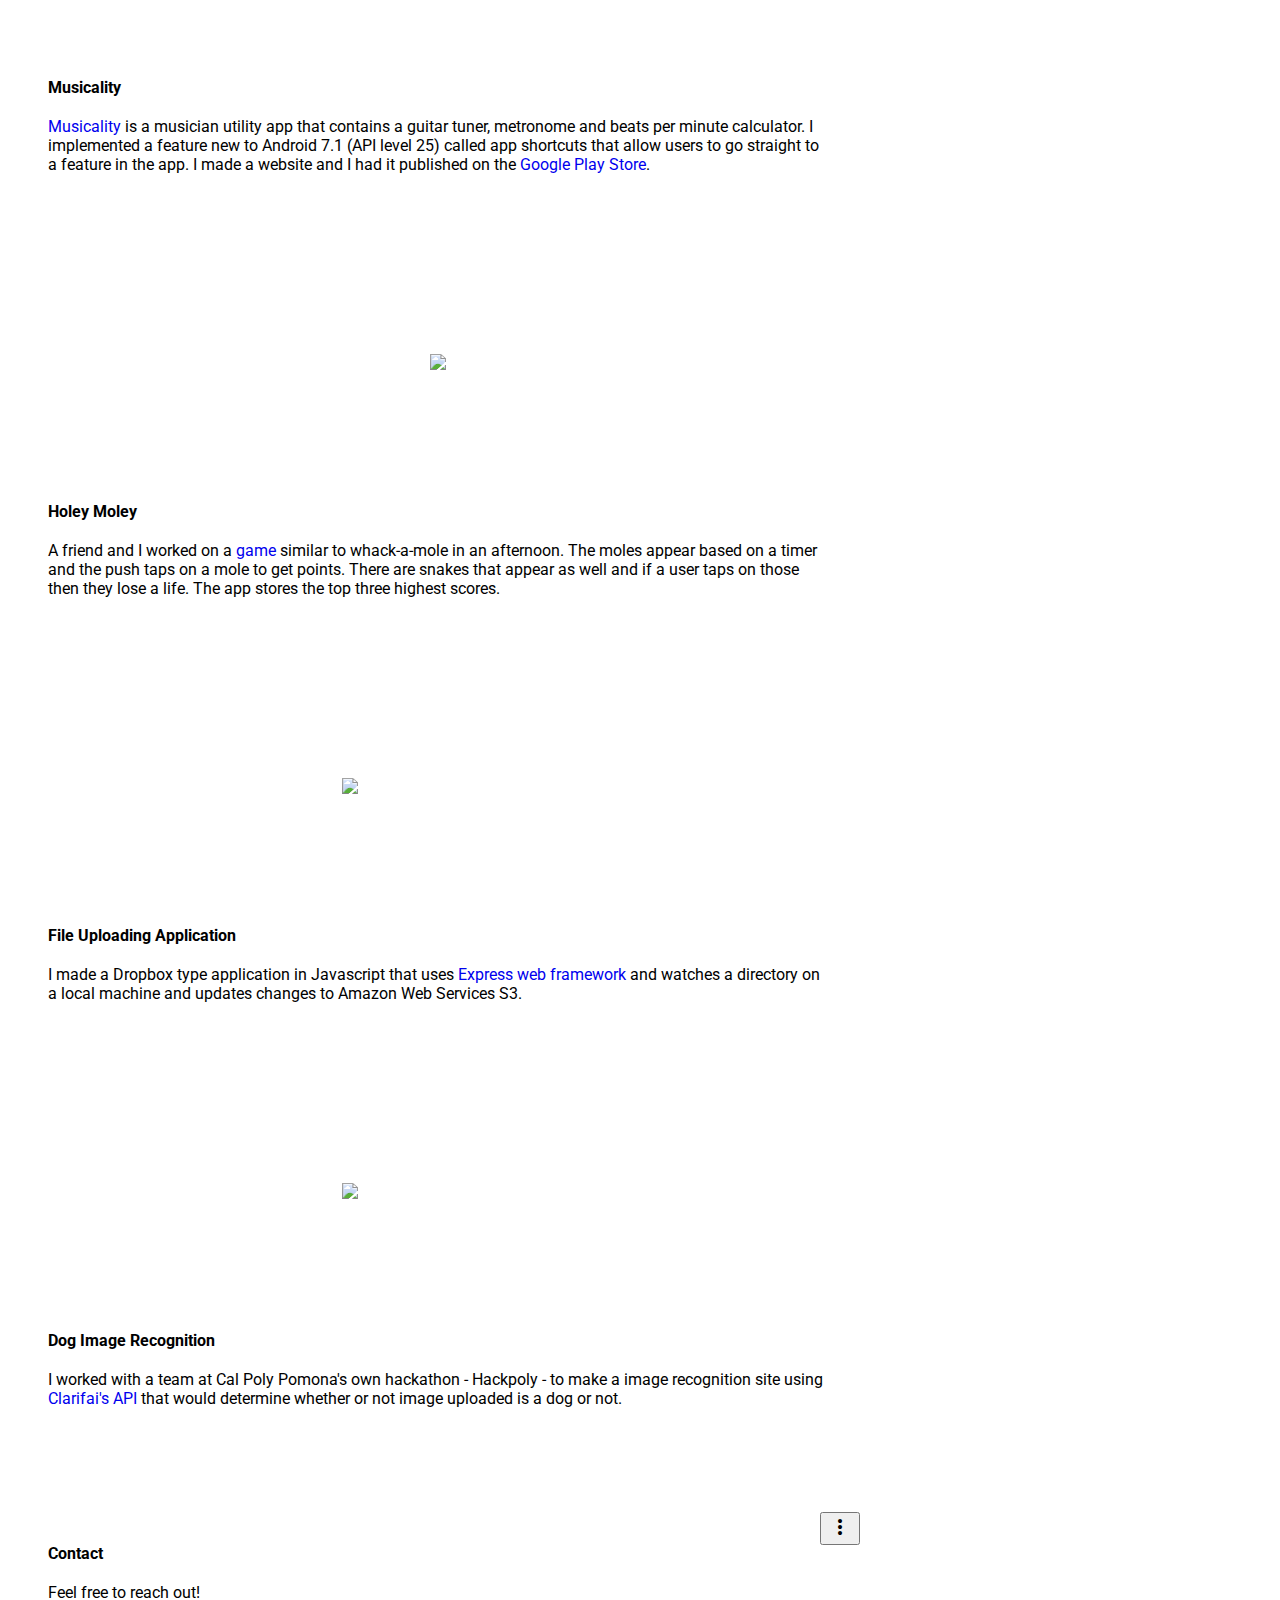
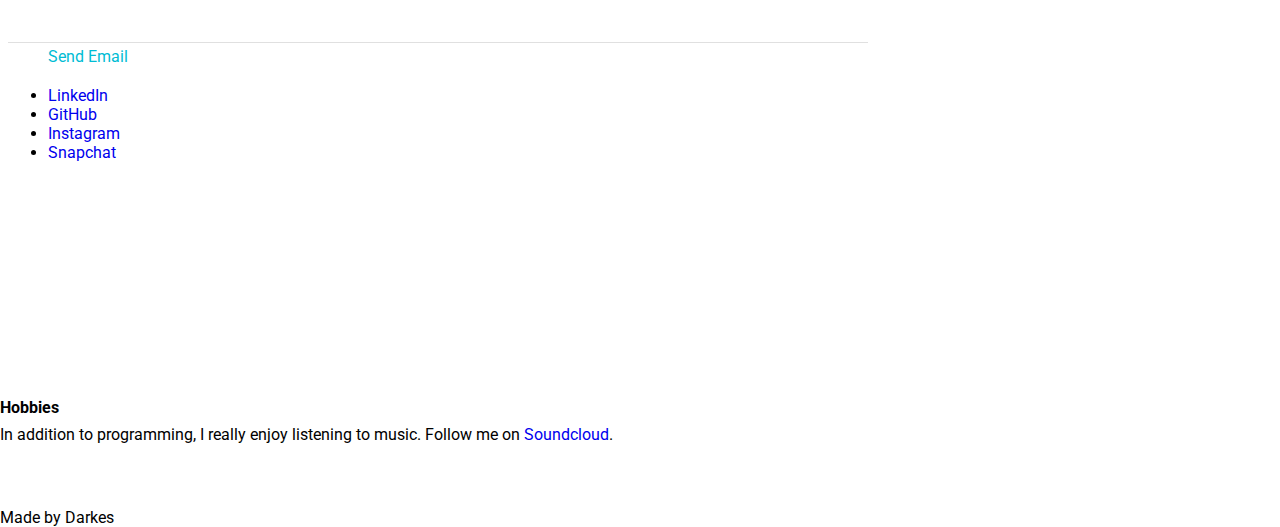
==== commit 4e6904a8: "changed career" ====
--- a/index.html
+++ b/index.html
@@ -1,7 +1,7 @@
 <!doctype html>
 <!--
   Author: Victor Darkes
-  May 7th 2017
+  Updated Oct 3 2018
 -->
 <html lang="en">
 <head>
@@ -92,7 +92,7 @@
             </div>
             <div class="section__text mdl-cell mdl-cell--4-col-desktop mdl-cell--6-col-tablet mdl-cell--3-col-phone">
               <h5>Career</h5>
-               I am currently a Software Engineer with The Walt Disney Company. I was previously a Media Tech Associate with NBCUniversal. I have had the pleasure of working with The Walt Disney Company as an intern, NASA Jet Propulsion Lab and the Student Innovation Idea Lab at Cal Poly Pomona.
+               I am currently a Software Engineer with The Walt Disney Company a part of Movies Anywhere. I was previously a Media Tech Associate with NBCUniversal. I have had the pleasure of working with The Walt Disney Company as an intern, NASA Jet Propulsion Lab and the Student Innovation Idea Lab at Cal Poly Pomona.
             </div>
             <div class="section__circle-container mdl-cell mdl-cell--2-col mdl-cell--1-col-phone">
               <div class="section__circle-container__circle mdl-color--accent section__circle--big"></div>
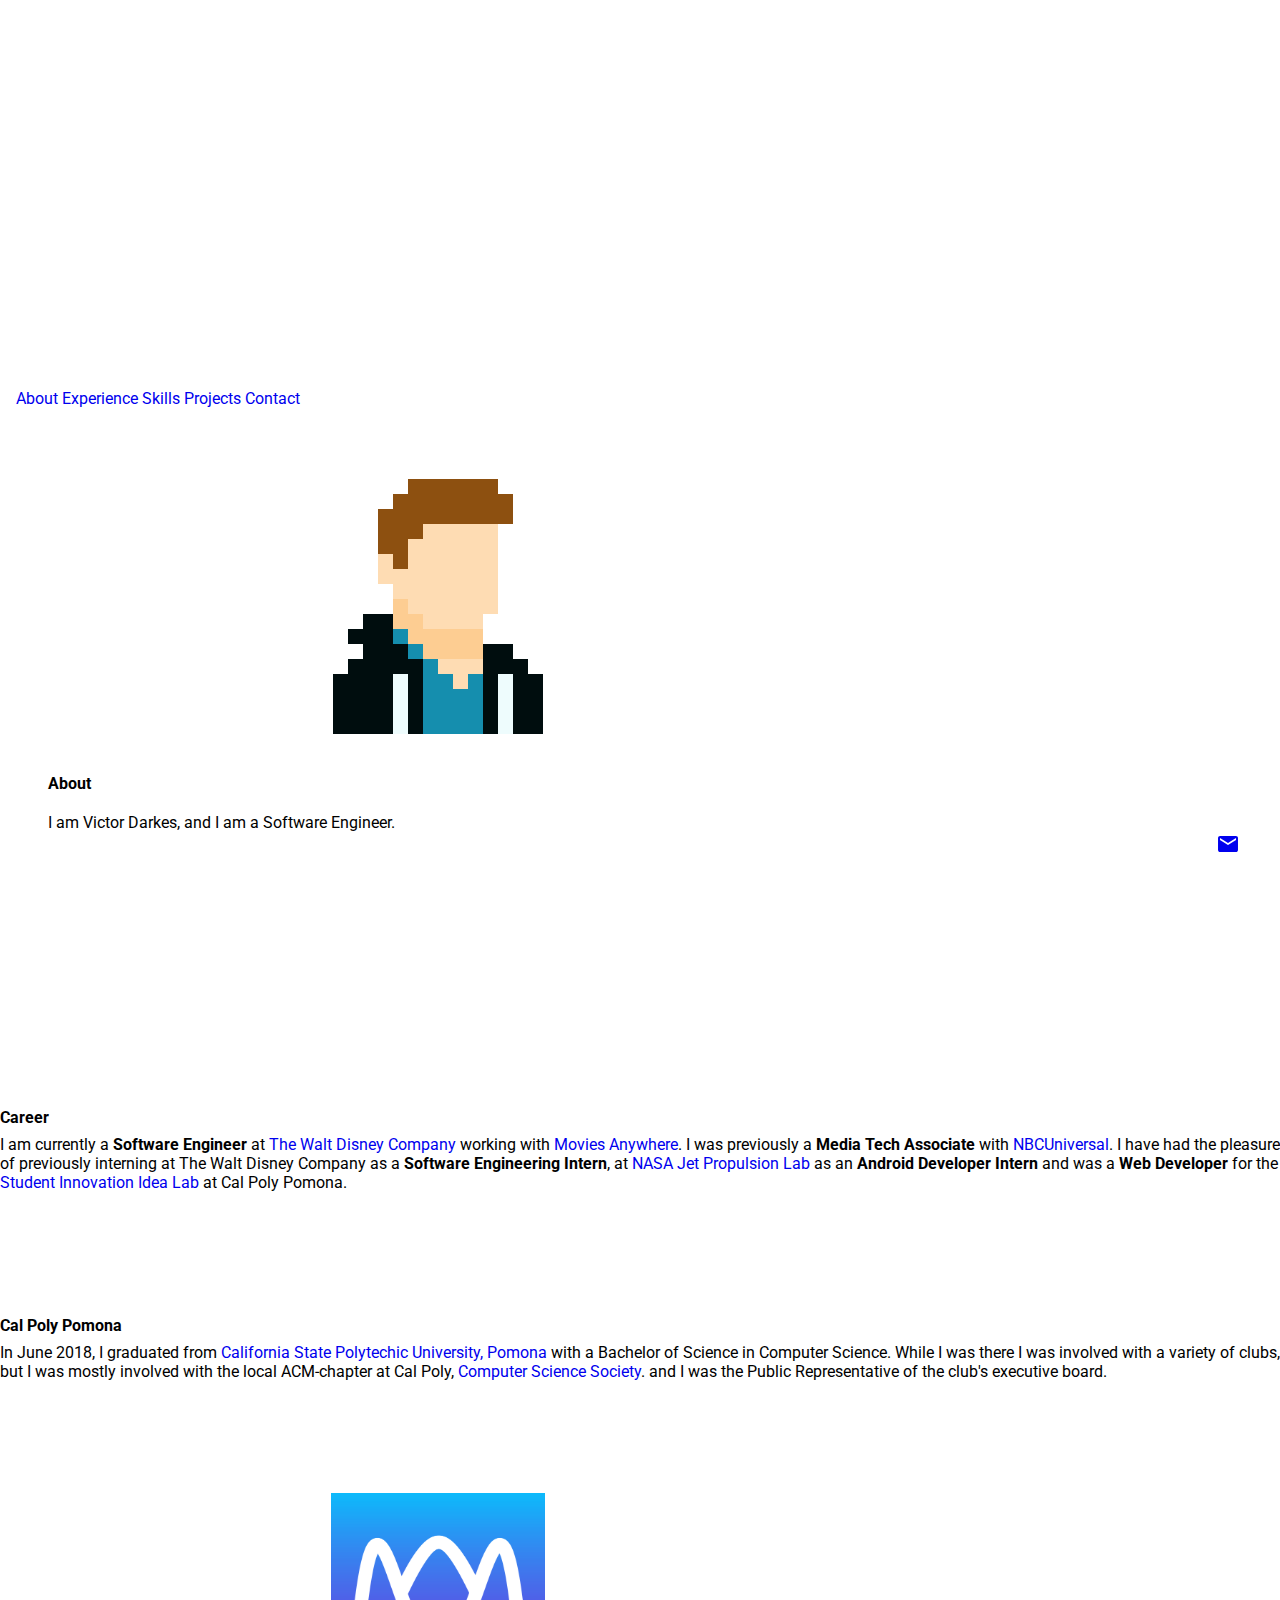
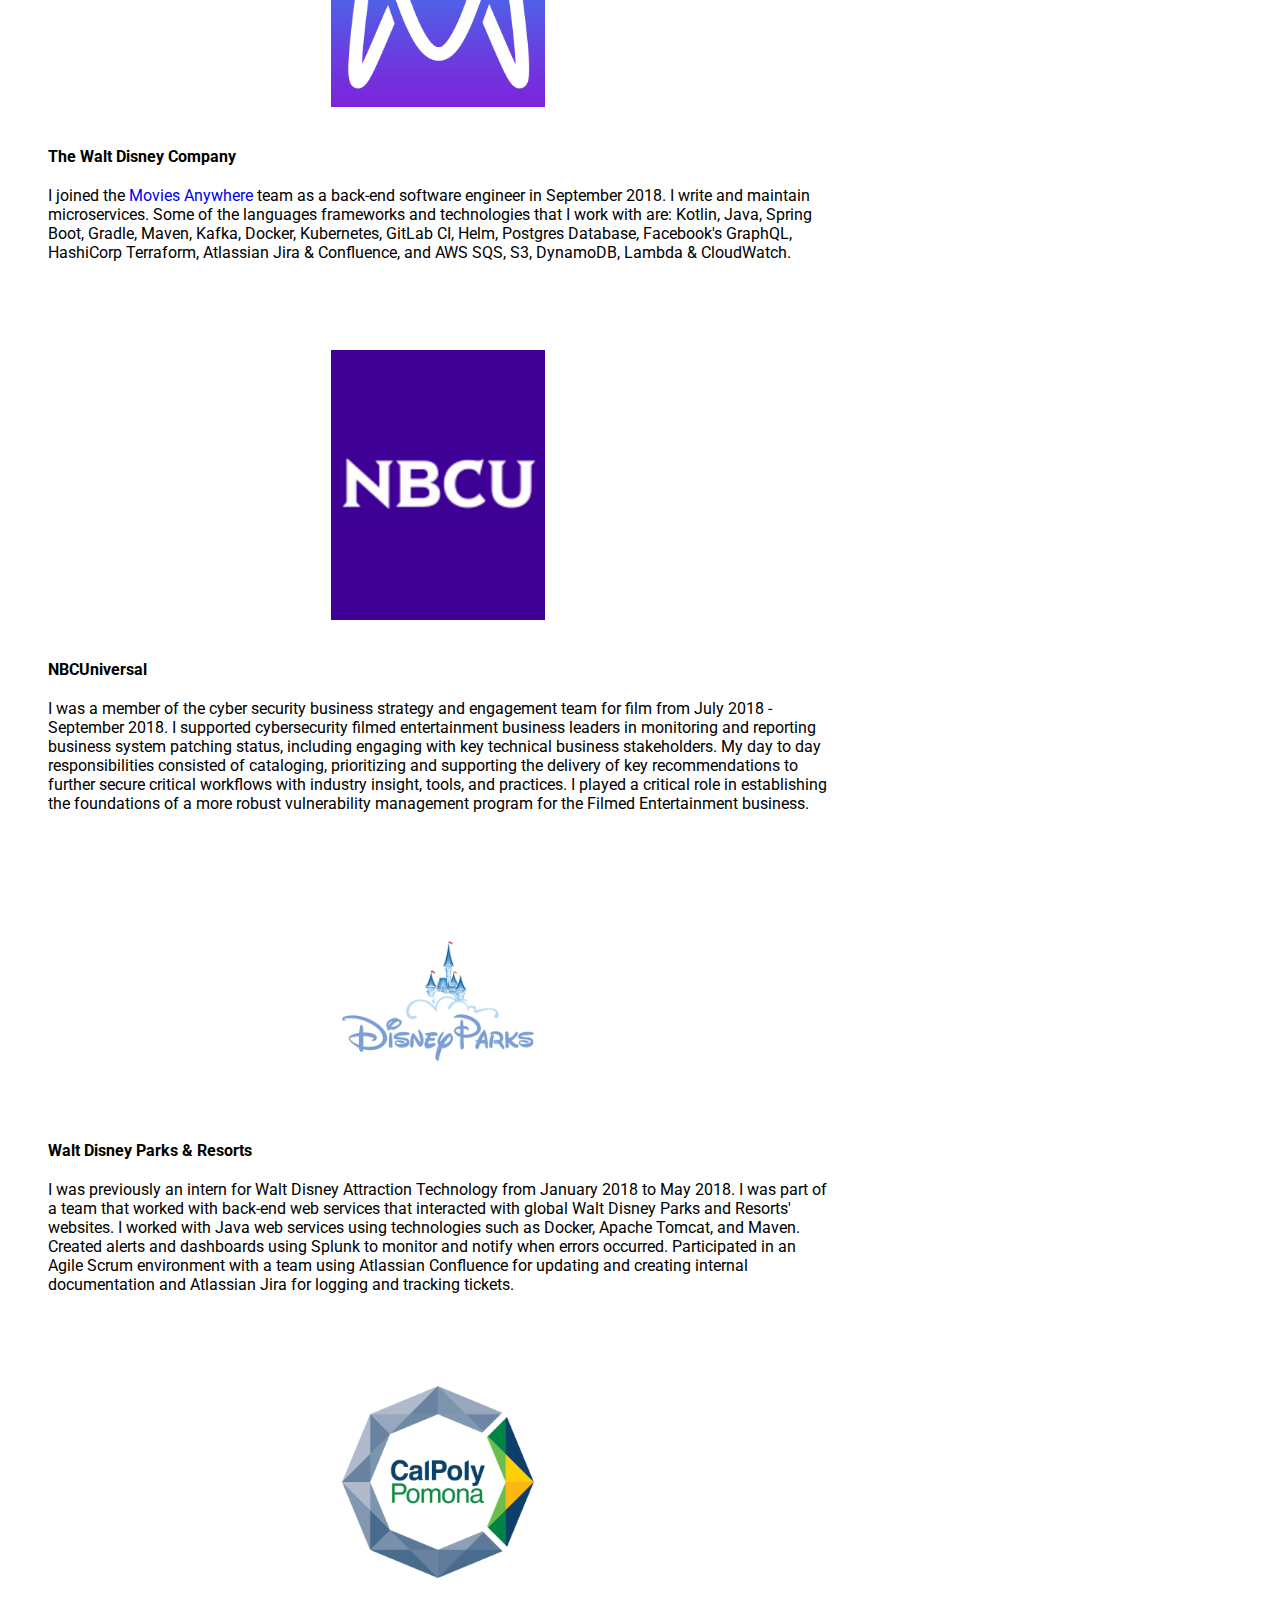
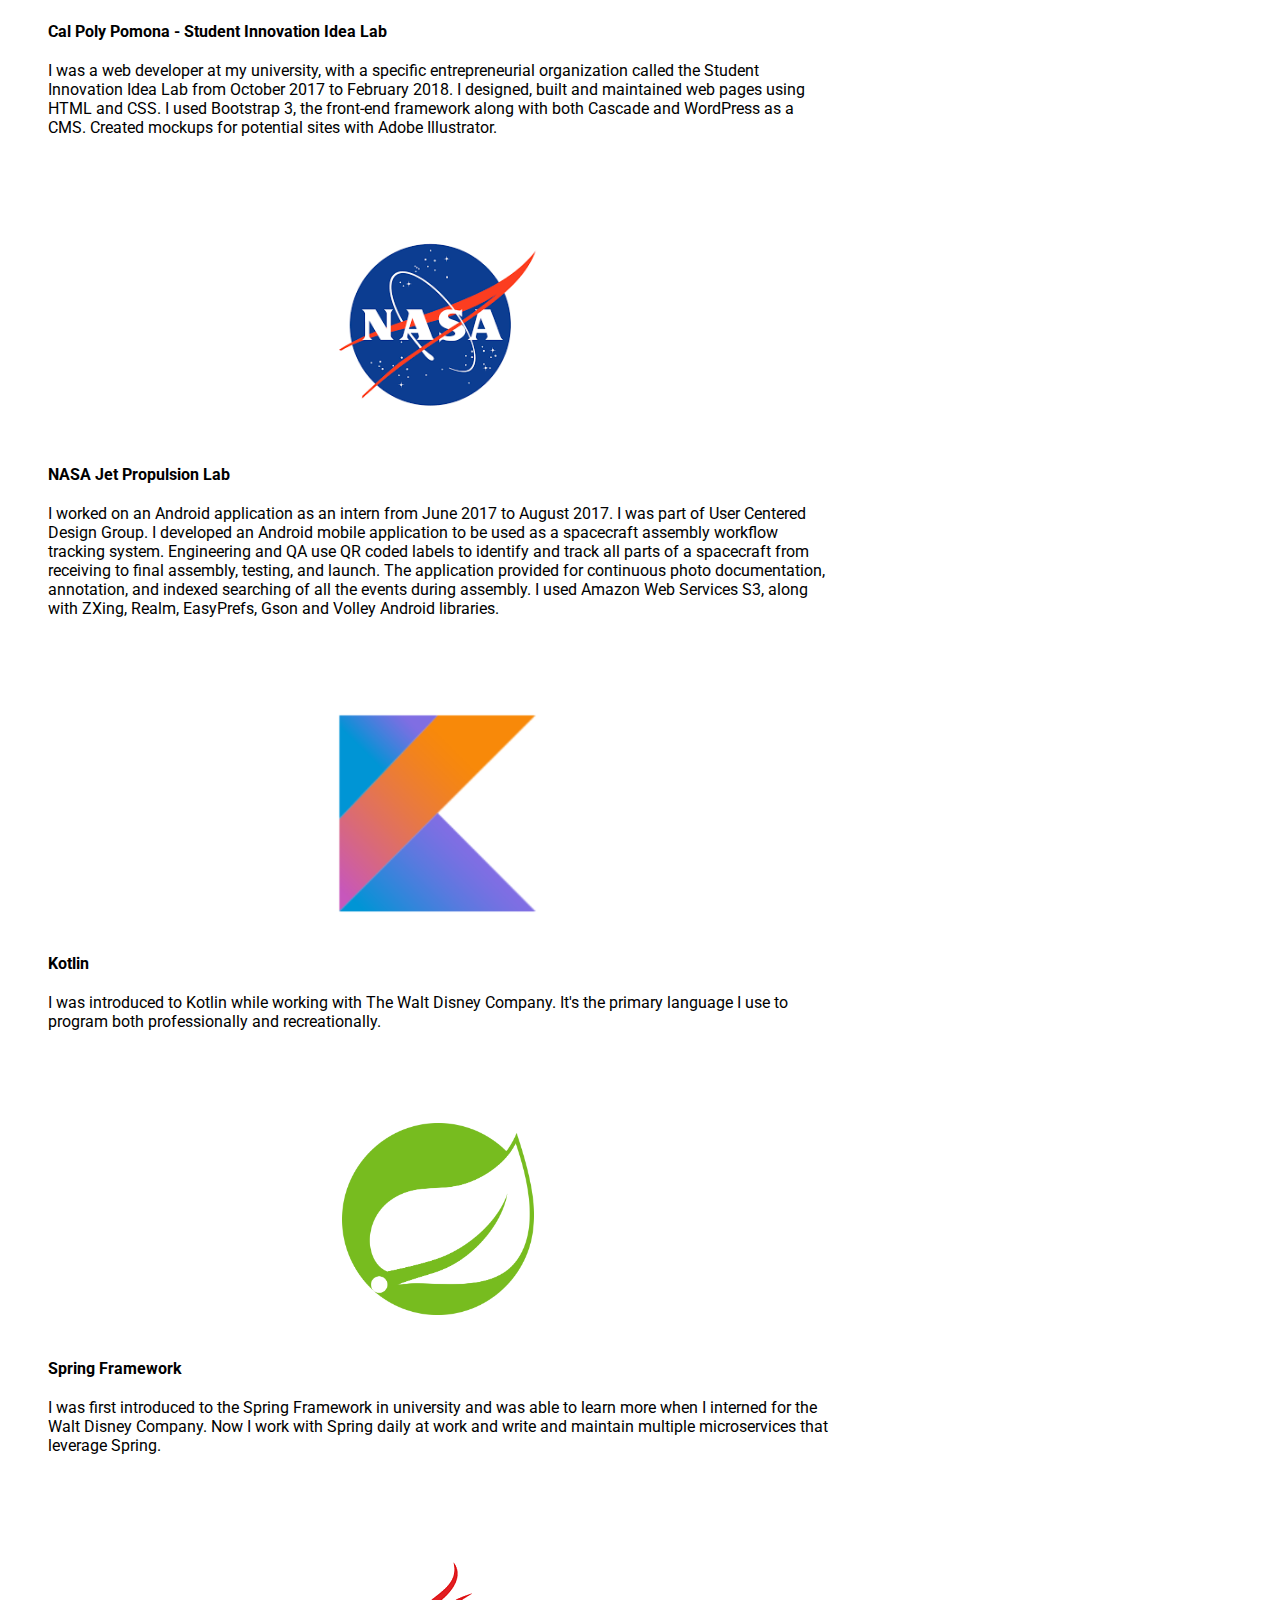
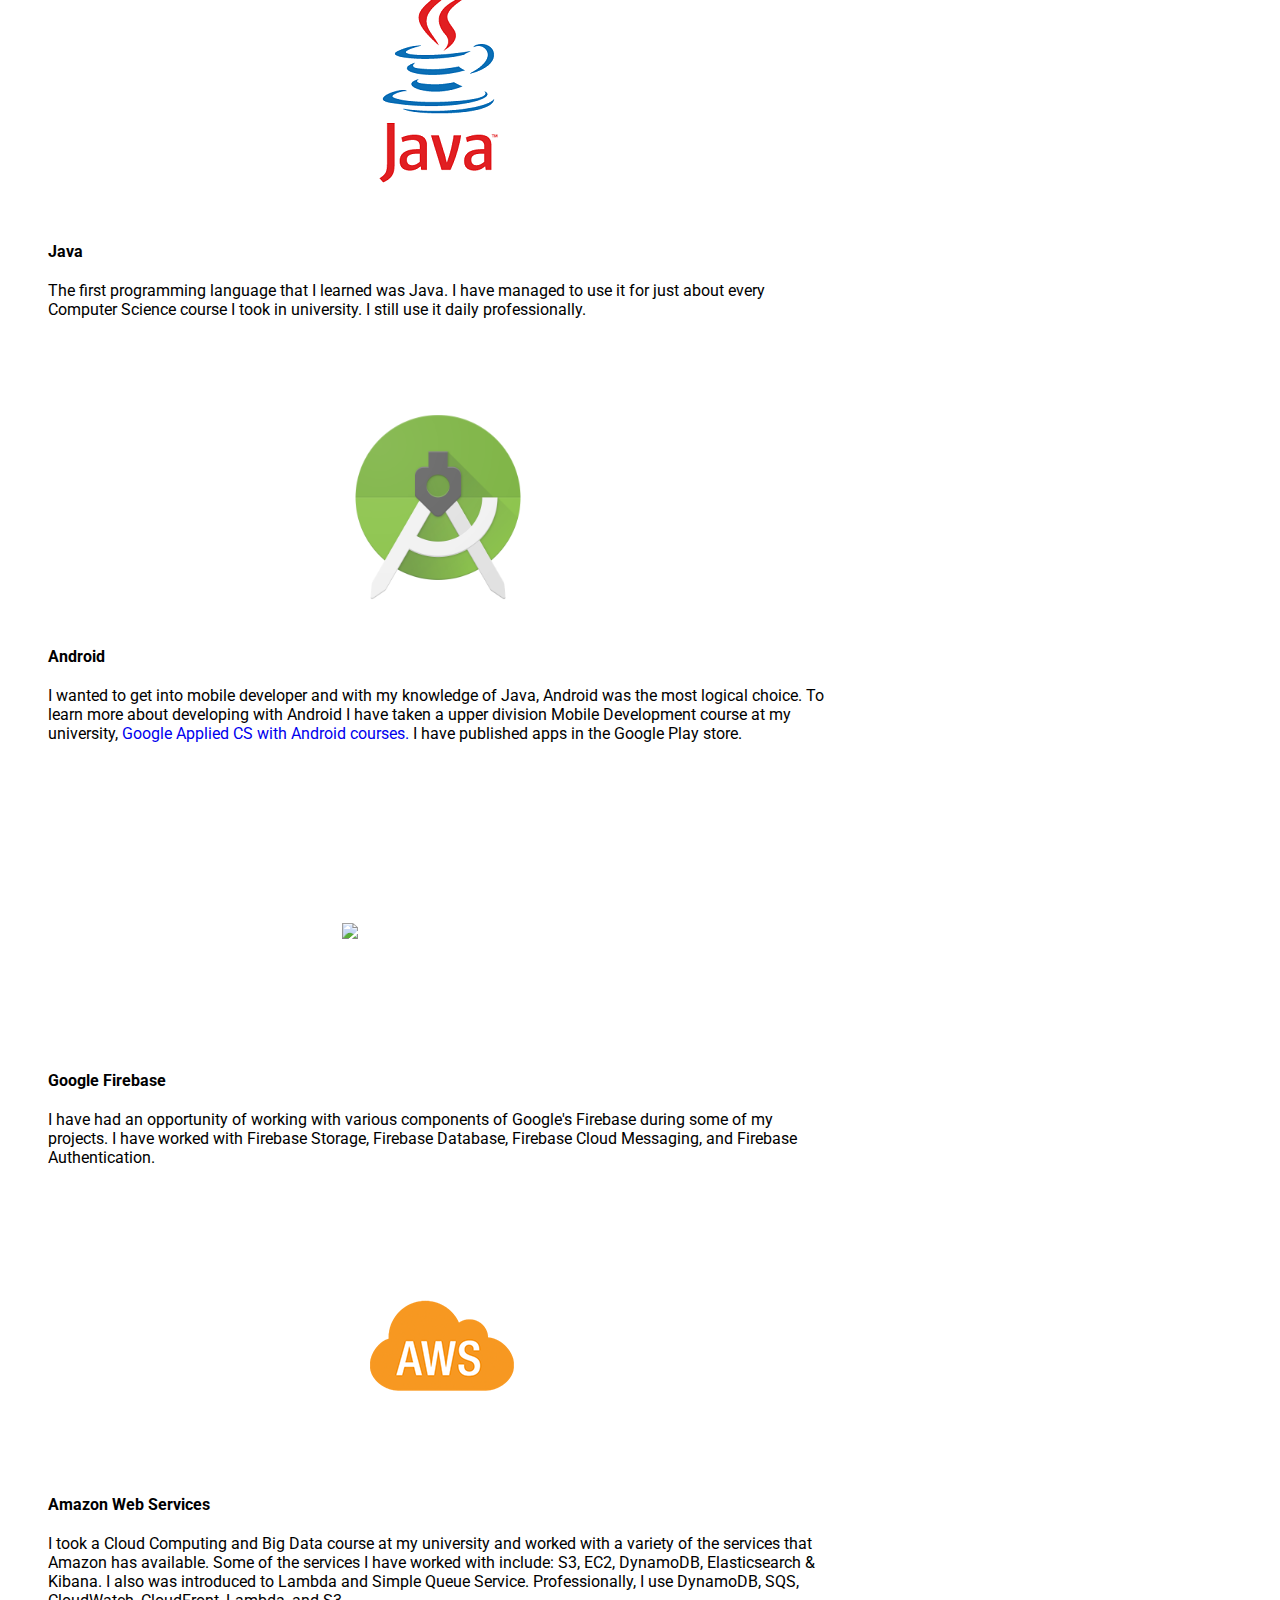
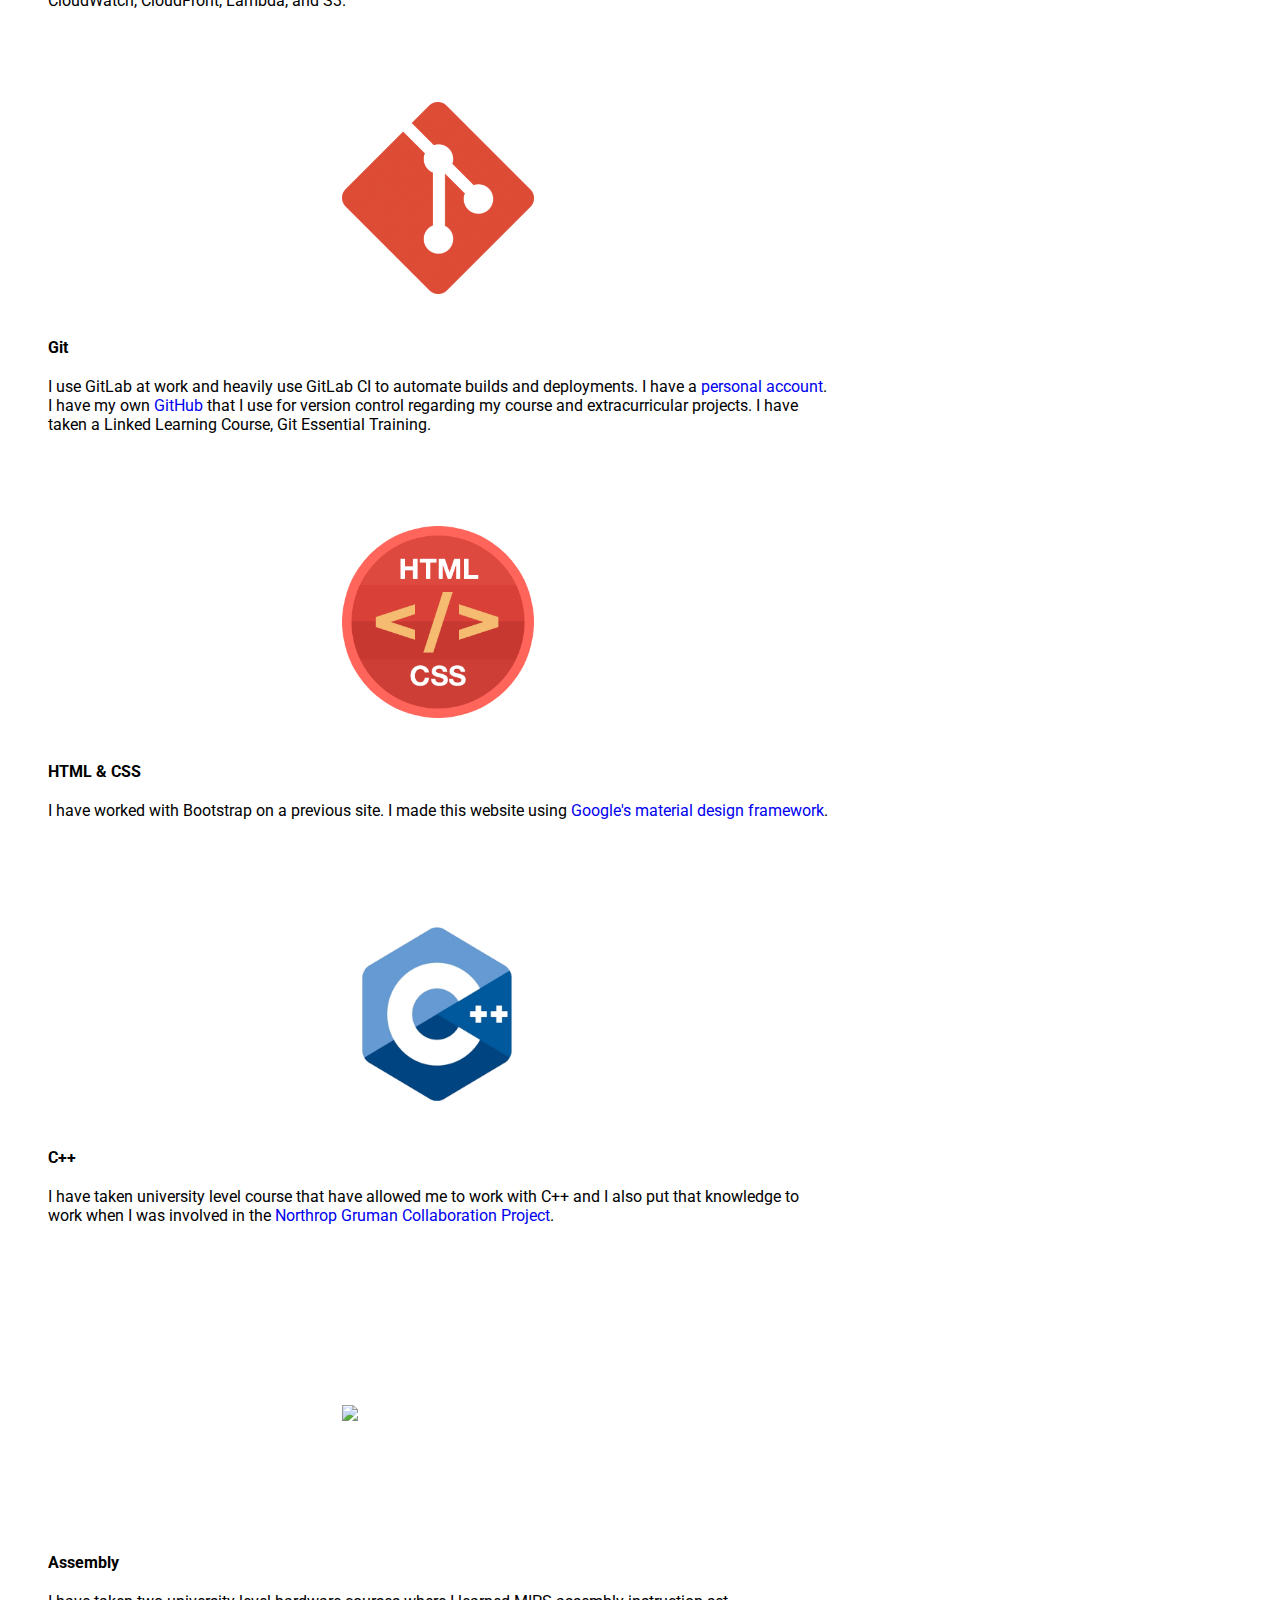
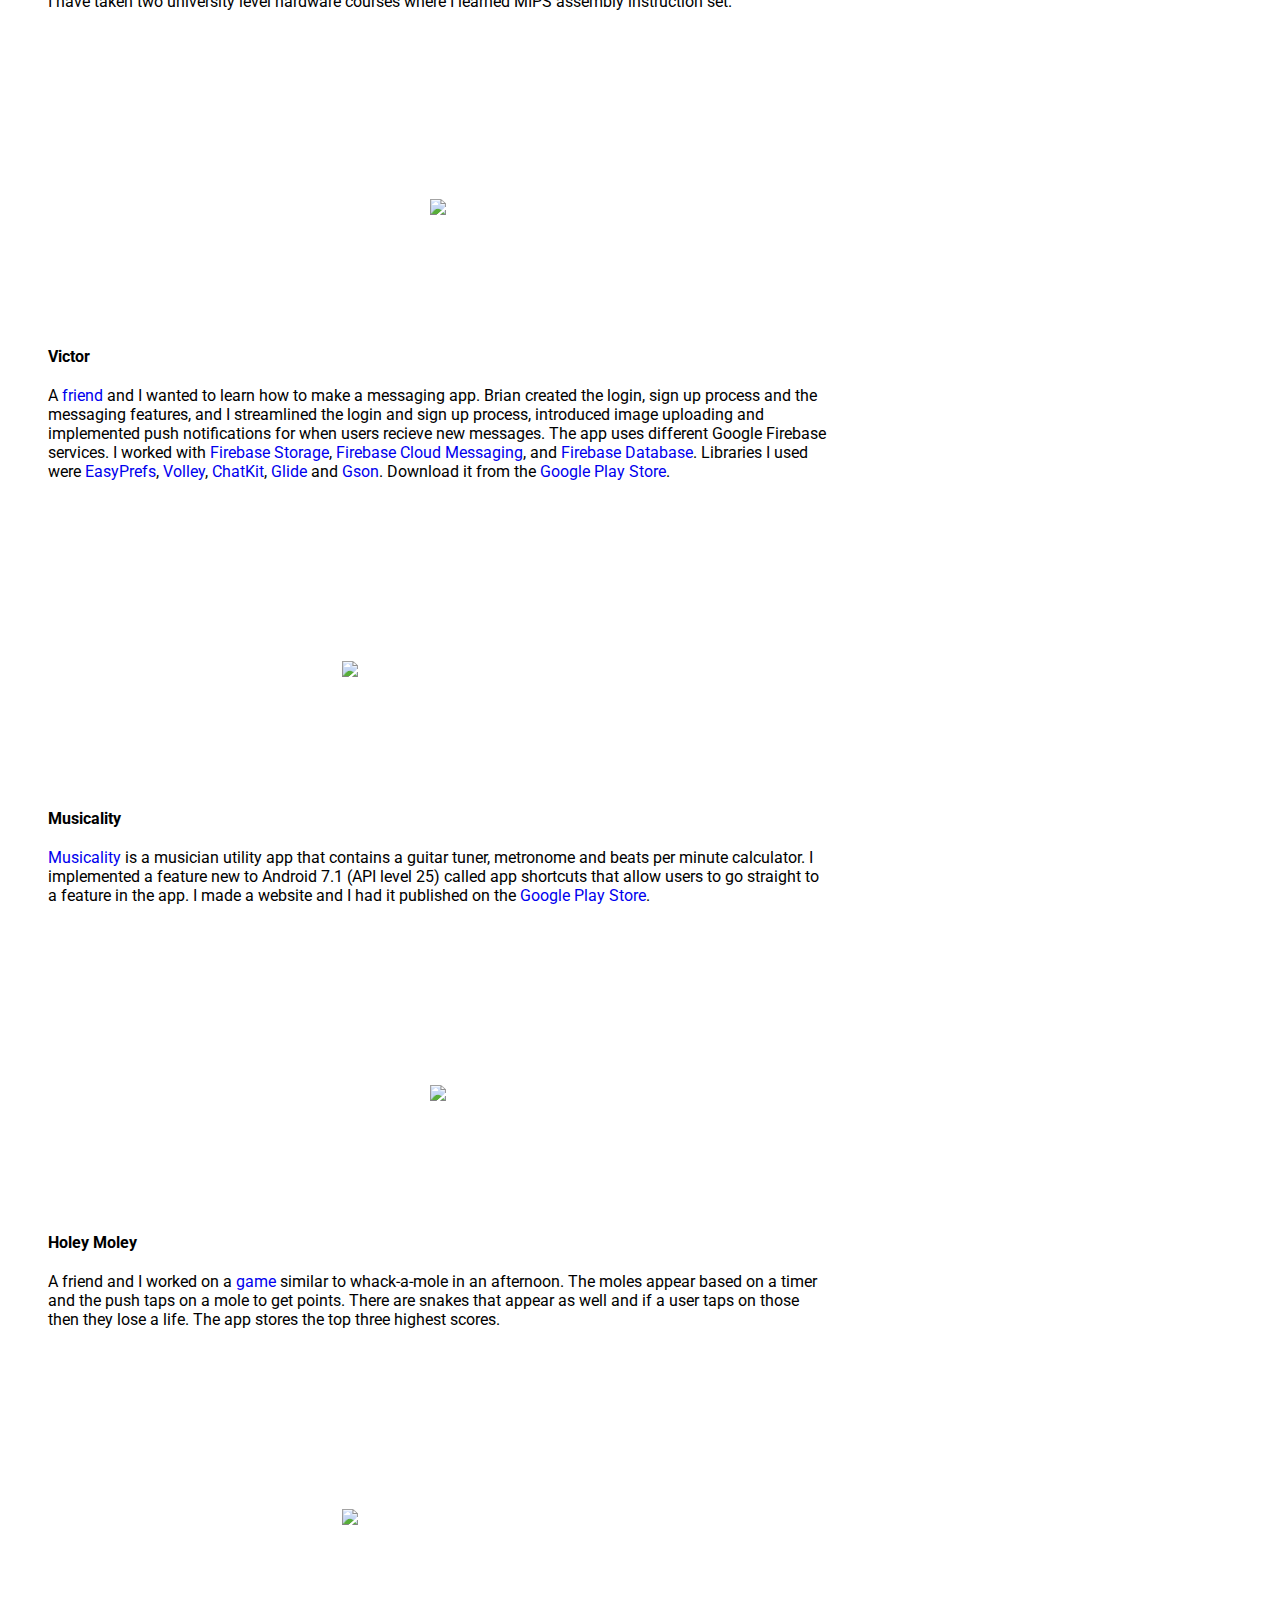
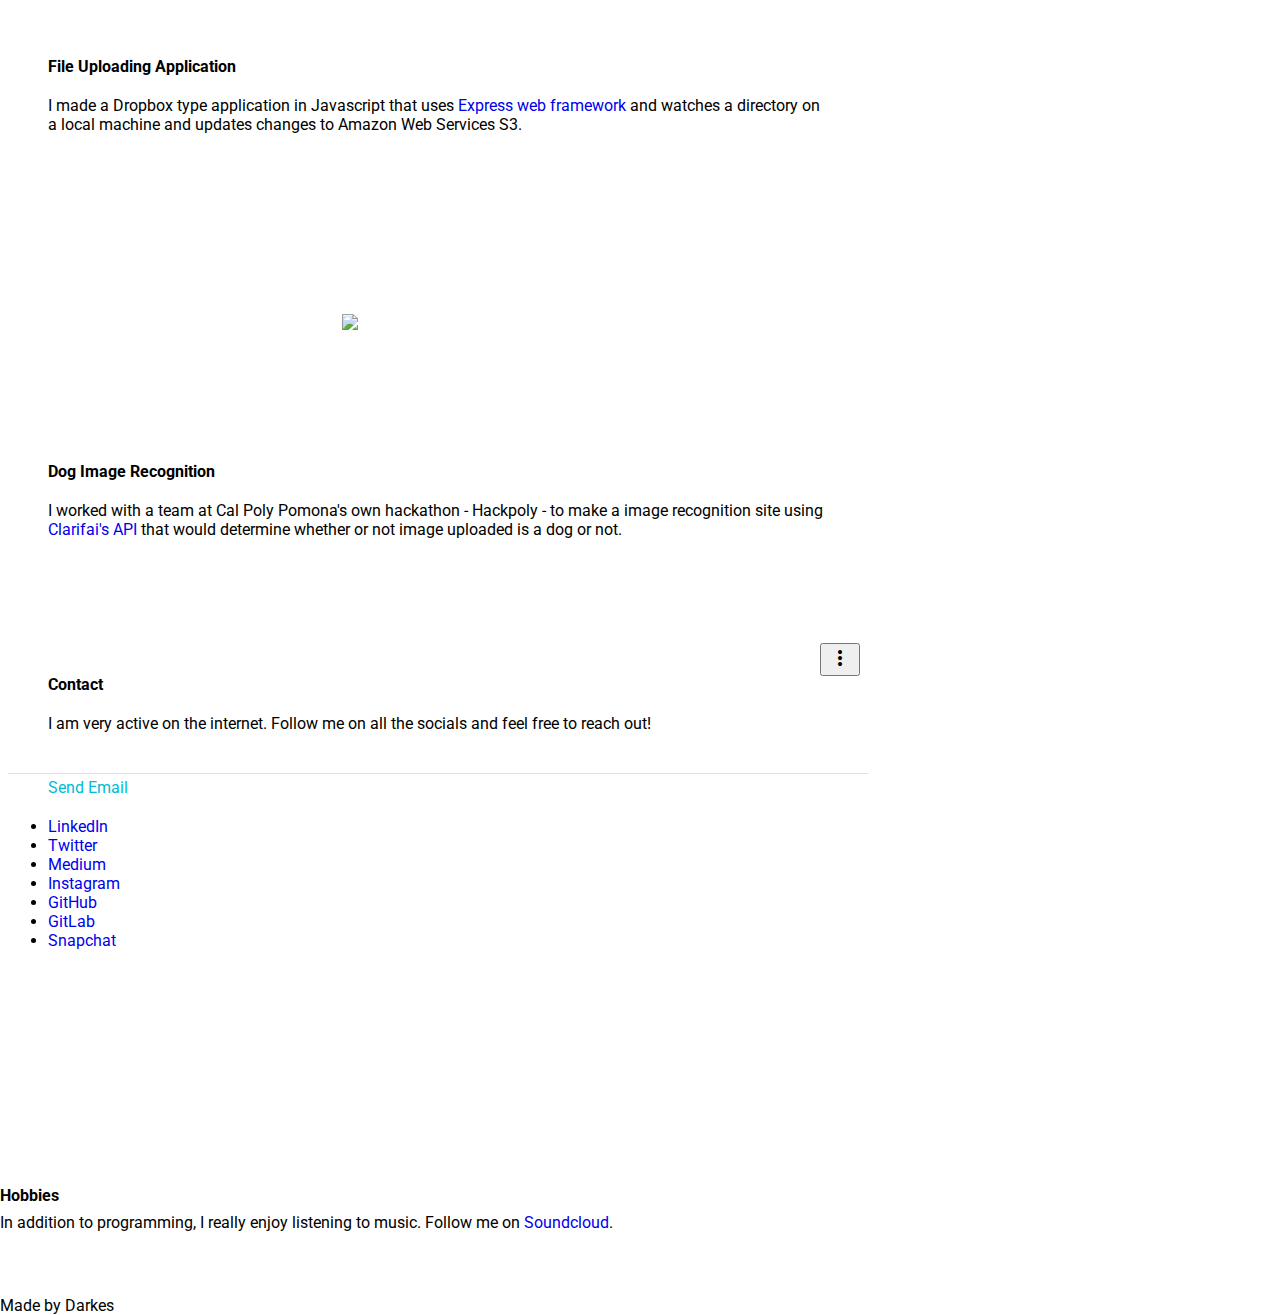
==== commit 316f37e1: "updated experience" ====
--- a/index.html
+++ b/index.html
@@ -1,7 +1,7 @@
 <!doctype html>
 <!--
   Author: Victor Darkes
-  Updated Oct 3 2018
+  Updated May 6 2019
 -->
 <html lang="en">
 <head>
@@ -92,7 +92,7 @@
             </div>
             <div class="section__text mdl-cell mdl-cell--4-col-desktop mdl-cell--6-col-tablet mdl-cell--3-col-phone">
               <h5>Career</h5>
-               I am currently a Software Engineer with The Walt Disney Company a part of Movies Anywhere. I was previously a Media Tech Associate with NBCUniversal. I have had the pleasure of working with The Walt Disney Company as an intern, NASA Jet Propulsion Lab and the Student Innovation Idea Lab at Cal Poly Pomona.
+              I am currently a <b>Software Engineer</b> at <a href="https://www.thewaltdisneycompany.com/">The Walt Disney Company</a> working with <a href="https://moviesanywhere.com">Movies Anywhere</a>. I was previously a <b>Media Tech Associate</b> with <a href="http://www.nbcuniversal.com/">NBCUniversal</a>. I have had the pleasure of previously interning at The Walt Disney Company as a <b>Software Engineering Intern</b>, at <a href="https://www.jpl.nasa.gov/">NASA Jet Propulsion Lab</a> as an <b>Android Developer Intern</b> and was a <b>Web Developer</b> for the <a href="https://www.cpp.edu/~ilab/">Student Innovation Idea Lab</a> at Cal Poly Pomona.
             </div>
             <div class="section__circle-container mdl-cell mdl-cell--2-col mdl-cell--1-col-phone">
               <div class="section__circle-container__circle mdl-color--accent section__circle--big"></div>
@@ -107,67 +107,111 @@
         <div class="mdl-layout__tab-panel" id="experience">
           <!-- The Walt Disney Company - Movies Anywhere -->
           <section class="section--center mdl-grid mdl-grid--no-spacing mdl-shadow--2dp">
-            <!-- <header class="section__play-btn mdl-cell mdl-cell--3-col-desktop mdl-cell--2-col-tablet mdl-cell--4-col-phone mdl-color--blue-100 mdl-color-text--white">
-              <img src="images/java.png">
-            </header> -->
+            <header class="section__play-btn mdl-cell mdl-cell--3-col-desktop mdl-cell--2-col-tablet mdl-cell--4-col-phone mdl-color--white-100 mdl-color-text--white">
+              <img src="images/movies-anywhere.png" width="214">
+            </header>
             <div class="mdl-card mdl-cell mdl-cell--9-col-desktop mdl-cell--6-col-tablet mdl-cell--4-col-phone">
               <div class="mdl-card__supporting-text">
                 <h4>The Walt Disney Company</h4>
-                I joined the <a href="https://moviesanywhere.com">Movies Anywhere</a> team as a back end software engineer in September 2018.
+                I joined the <a href="https://moviesanywhere.com">Movies Anywhere</a> team as a back-end software engineer in September 2018. I
+                write and maintain microservices. Some of the languages frameworks and technologies that I work with are: Kotlin, Java, Spring
+                Boot, Gradle, Maven, Kafka, Docker, Kubernetes, GitLab CI, Helm, Postgres Database, Facebook's GraphQL, HashiCorp Terraform,
+                Atlassian Jira &amp; Confluence, and AWS SQS, S3, DynamoDB, Lambda & CloudWatch.
               </div>
             </div>
           </section>
           <!-- NBCUniversal -->
           <section class="section--center mdl-grid mdl-grid--no-spacing mdl-shadow--2dp">
-            <!-- <header class="section__play-btn mdl-cell mdl-cell--3-col-desktop mdl-cell--2-col-tablet mdl-cell--4-col-phone mdl-color--green-100 mdl-color-text--white">
-              <img src="images/android-studio.png" width="192">
-            </header> -->
+            <header class="section__play-btn mdl-cell mdl-cell--3-col-desktop mdl-cell--2-col-tablet mdl-cell--4-col-phone mdl-color--white-100 mdl-color-text--white">
+              <img src="images/nbcuniversal.png" width="214">
+            </header>
             <div class="mdl-card mdl-cell mdl-cell--9-col-desktop mdl-cell--6-col-tablet mdl-cell--4-col-phone">
               <div class="mdl-card__supporting-text">
                 <h4>NBCUniversal</h4>
-                I was a member of the cyber security business strategy and engagement team  for film from July 2018 - September 2018.
+                I was a member of the cyber security business strategy and engagement team  for film from July 2018 - September 2018. I supported
+                cybersecurity filmed entertainment business leaders in monitoring and reporting business system patching status, including
+                engaging with key technical business stakeholders. My day to day responsibilities consisted of cataloging, prioritizing and
+                supporting the delivery of key recommendations to further secure critical workflows with industry insight, tools, and practices. 
+                I played a critical role in establishing the foundations of a more robust vulnerability management program for the Filmed
+                Entertainment business.
               </div>
             </div>
           </section>
           <!-- The Walt Disney Company - Parks & Resorts -->
           <section class="section--center mdl-grid mdl-grid--no-spacing mdl-shadow--2dp">
-            <!-- <header class="section__play-btn mdl-cell mdl-cell--3-col-desktop mdl-cell--2-col-tablet mdl-cell--4-col-phone mdl-color--yellow-100 mdl-color-text--white">
-              <img src="images/firebase.png" width="192">
-            </header> -->
+            <header class="section__play-btn mdl-cell mdl-cell--3-col-desktop mdl-cell--2-col-tablet mdl-cell--4-col-phone mdl-color--white-100 mdl-color-text--white">
+              <img src="images/disney-parks.png" width="192">
+            </header>
             <div class="mdl-card mdl-cell mdl-cell--9-col-desktop mdl-cell--6-col-tablet mdl-cell--4-col-phone">
               <div class="mdl-card__supporting-text">
                 <h4>Walt Disney Parks &amp; Resorts</h4>
-                I was previously an intern for Walt Disney Attraction Technology from January 2018 to May 2018.
+                I was previously an intern for Walt Disney Attraction Technology from January 2018 to May 2018. I was part of a team that worked 
+                with back-end web services that interacted with global Walt Disney Parks and Resorts' websites. I worked with Java web services 
+                using technologies such as Docker, Apache Tomcat, and Maven. Created alerts and dashboards using Splunk to monitor and notify when
+                errors occurred. Participated in an Agile Scrum environment with a team using Atlassian Confluence for updating and creating
+                internal documentation and Atlassian Jira for logging and tracking tickets. 
               </div>
             </div>
           </section>
           <!-- Student Innovation Idea Lab -->
           <section class="section--center mdl-grid mdl-grid--no-spacing mdl-shadow--2dp">
-            <!-- <header class="section__play-btn mdl-cell mdl-cell--3-col-desktop mdl-cell--2-col-tablet mdl-cell--4-col-phone mdl-color--orange-100 mdl-color-text--white">
-              <img src="images/aws.png">
-            </header> -->
+            <header class="section__play-btn mdl-cell mdl-cell--3-col-desktop mdl-cell--2-col-tablet mdl-cell--4-col-phone mdl-color--white-100 mdl-color-text--white">
+              <img src="images/cal-poly-pomona.png" width="192">
+            </header>
             <div class="mdl-card mdl-cell mdl-cell--9-col-desktop mdl-cell--6-col-tablet mdl-cell--4-col-phone">
               <div class="mdl-card__supporting-text">
                 <h4>Cal Poly Pomona - Student Innovation Idea Lab</h4>
-                I was a web developer at my university, with a specific entrepreneurial organization called the Student Innovation Idea Lab from October 2017 to February 2018.
+                I was a web developer at my university, with a specific entrepreneurial organization called the Student Innovation Idea Lab from
+                October 2017 to February 2018. I designed, built and maintained web pages using HTML and CSS. I used Bootstrap 3, the front-end
+                framework along with both Cascade and WordPress as a CMS. Created mockups for potential sites with Adobe Illustrator.
               </div>
             </div>
           </section>
           <!-- JPL -->
           <section class="section--center mdl-grid mdl-grid--no-spacing mdl-shadow--2dp">
-            <!-- <header class="section__play-btn mdl-cell mdl-cell--3-col-desktop mdl-cell--2-col-tablet mdl-cell--4-col-phone mdl-color--grey-100 mdl-color-text--white">
-              <img src="images/github.png" width="192">
-            </header> -->
+            <header class="section__play-btn mdl-cell mdl-cell--3-col-desktop mdl-cell--2-col-tablet mdl-cell--4-col-phone mdl-color--white-100 mdl-color-text--white">
+              <img src="images/nasa-jpl.png" width="200">
+            </header>
             <div class="mdl-card mdl-cell mdl-cell--9-col-desktop mdl-cell--6-col-tablet mdl-cell--4-col-phone">
               <div class="mdl-card__supporting-text">
                 <h4>NASA Jet Propulsion Lab</h4>
-                I worked on an Android application as an intern from June 2017 to August 2017.
+                I worked on an Android application as an intern from June 2017 to August 2017. I was part of User Centered Design Group. 
+                I developed an Android mobile application to be used as a spacecraft assembly workflow tracking system. Engineering and QA 
+                use QR coded labels to identify and track all parts of a spacecraft from receiving to final assembly, testing, and launch. 
+                The application provided for continuous photo documentation, annotation, and indexed searching of all the events during assembly. I used Amazon Web Services S3, along with ZXing, Realm, EasyPrefs, Gson and Volley Android libraries.
               </div>
             </div>
           </section>
         </div>
 
         <div class="mdl-layout__tab-panel" id="skills">
+          <!-- Kotlin -->
+          <section class="section--center mdl-grid mdl-grid--no-spacing mdl-shadow--2dp">
+            <header class="section__play-btn mdl-cell mdl-cell--3-col-desktop mdl-cell--2-col-tablet mdl-cell--4-col-phone mdl-color--orange-100 mdl-color-text--white">
+              <img src="images/kotlin.png" width="200">
+            </header>
+            <div class="mdl-card mdl-cell mdl-cell--9-col-desktop mdl-cell--6-col-tablet mdl-cell--4-col-phone">
+              <div class="mdl-card__supporting-text">
+                <h4>Kotlin</h4>
+                I was introduced to Kotlin while working with The Walt Disney Company. It's the primary language I use to program both 
+                professionally and recreationally. 
+              </div>
+            </div>
+          </section>
+          <!-- Spring -->
+          <section class="section--center mdl-grid mdl-grid--no-spacing mdl-shadow--2dp">
+            <header class="section__play-btn mdl-cell mdl-cell--3-col-desktop mdl-cell--2-col-tablet mdl-cell--4-col-phone mdl-color--grey-100 mdl-color-text--white">
+              <img src="images/spring.png" width="192">
+            </header>
+            <div class="mdl-card mdl-cell mdl-cell--9-col-desktop mdl-cell--6-col-tablet mdl-cell--4-col-phone">
+              <div class="mdl-card__supporting-text">
+                <h4>Spring Framework</h4>
+                I was first introduced to the Spring Framework in university and was able to learn more when I interned for the 
+                Walt Disney Company. Now I work with Spring daily at work and write and maintain multiple microservices that 
+                leverage Spring.
+              </div>
+            </div>
+          </section>
           <!-- java -->
           <section class="section--center mdl-grid mdl-grid--no-spacing mdl-shadow--2dp">
             <header class="section__play-btn mdl-cell mdl-cell--3-col-desktop mdl-cell--2-col-tablet mdl-cell--4-col-phone mdl-color--blue-100 mdl-color-text--white">
@@ -176,10 +220,8 @@
             <div class="mdl-card mdl-cell mdl-cell--9-col-desktop mdl-cell--6-col-tablet mdl-cell--4-col-phone">
               <div class="mdl-card__supporting-text">
                 <h4>Java</h4>
-                The first programming language that I learned was Java. I 
-                have managed to use it for just about every Computer Science
-                course I have taken while in school, and I would say it is
-                the language I am most comfortable with. 
+                The first programming language that I learned was Java. I have managed to use it for just about every Computer Science
+                course I took in university. I still use it daily professionally.
               </div>
             </div>
           </section>
@@ -191,8 +233,7 @@
             <div class="mdl-card mdl-cell mdl-cell--9-col-desktop mdl-cell--6-col-tablet mdl-cell--4-col-phone">
               <div class="mdl-card__supporting-text">
                 <h4>Android</h4>
-                I have recently got into mobile development and with my 
-                knowledge of Java, Android was the most logical choice. To learn more about developing with Android I have taken a upper division Mobile Development course at my university, <a href="https://cswithandroid.withgoogle.com/">Google Applied CS with Android courses.</a>
+                I wanted to get into mobile developer and with my knowledge of Java, Android was the most logical choice. To learn more about developing with Android I have taken a upper division Mobile Development course at my university, <a href="https://cswithandroid.withgoogle.com/">Google Applied CS with Android courses.</a> I have published apps in the Google Play store.
               </div>
             </div>
           </section>
@@ -216,20 +257,21 @@
             <div class="mdl-card mdl-cell mdl-cell--9-col-desktop mdl-cell--6-col-tablet mdl-cell--4-col-phone">
               <div class="mdl-card__supporting-text">
                 <h4>Amazon Web Services</h4>
-                I took a Cloud Computing and Big Data course at my university and worked with a variety of the services that Amazon has available. Some of the services I have worked with include: S3, EC2, DynamoDB, Elasticsearch &amp; Kibana. I also was introduced to Lambda and Simple Queue Service.
+                I took a Cloud Computing and Big Data course at my university and worked with a variety of the services that Amazon has available. Some of the services I have worked with include: S3, EC2, DynamoDB, Elasticsearch &amp; Kibana. I also was introduced to Lambda and Simple Queue Service. Professionally, I use DynamoDB, SQS, CloudWatch, CloudFront, Lambda, and S3.
               </div>
             </div>
           </section>
           <!-- GitHub -->
           <section class="section--center mdl-grid mdl-grid--no-spacing mdl-shadow--2dp">
             <header class="section__play-btn mdl-cell mdl-cell--3-col-desktop mdl-cell--2-col-tablet mdl-cell--4-col-phone mdl-color--grey-100 mdl-color-text--white">
-              <img src="images/github.png" width="192">
-            </header>
-            <div class="mdl-card mdl-cell mdl-cell--9-col-desktop mdl-cell--6-col-tablet mdl-cell--4-col-phone">
-              <div class="mdl-card__supporting-text">
-                <h4>GitHub</h4>
-                I have my own <a href="https://github.com/jdarkes">GitHub</a> that I use for version control regarding 
-                my course and extracurricular projects.
+              <img src="images/git.png" width="192">
+            </header>
+            <div class="mdl-card mdl-cell mdl-cell--9-col-desktop mdl-cell--6-col-tablet mdl-cell--4-col-phone">
+              <div class="mdl-card__supporting-text">
+                <h4>Git</h4>
+                I use GitLab at work and heavily use GitLab CI to automate builds and deployments. I have a <a href="https://gitlab.com/darkes"> 
+                personal account</a>. I have my own <a href="https://github.com/iamdarkes">GitHub</a> that I use for version control regarding 
+                my course and extracurricular projects. I have taken a Linked Learning Course, Git Essential Training.
               </div>
             </div>
           </section>
@@ -339,7 +381,7 @@
           <div class="mdl-card mdl-cell mdl-cell--12-col">
             <div class="mdl-card__supporting-text">
               <h4>Contact</h4>
-              Feel free to reach out!
+              I am very active on the internet. Follow me on all the socials and feel free to reach out!
             </div>
             <div class="mdl-card__actions">
               <a href= "mailto:jdarkes@outlook.com" class="mdl-button">Send Email</a>
@@ -349,9 +391,13 @@
             <i class="material-icons">more_vert</i>
           </button>
           <ul class="mdl-menu mdl-js-menu mdl-menu--bottom-right" for="btn2">
-            <li class="mdl-menu__item"><a href ="https://www.linkedin.com/in/darkes/" target="_blank">LinkedIn</a></li>
+            <li class="mdl-menu__item"><a href="https://www.linkedin.com/in/darkes/" target="_blank">LinkedIn</a></li>
+            <li class="mdl-menu__item"><a href="https://twitter.com/iamdarkes/"  target="_blank">Twitter</a></li>
+            <li class="mdl-menu__item"><a href="https://medium.com/@darkes"  target="_blank">Medium</a></li>
+            <li class="mdl-menu__item"><a href="https://www.instagram.com/iamdarkes/"  target="_blank">Instagram</a></li>
             <li class="mdl-menu__item"><a href="https://www.github.com/iamdarkes"  target="_blank">GitHub</a></li>
-            <li class="mdl-menu__item"><a href="https://www.instagram.com/iamdarkes/"  target="_blank">Instagram</a></li>
+            <li class="mdl-menu__item"><a href="https://gitlab.com/darkes"  target="_blank">GitLab</a></li>
+            <!-- <li class="mdl-menu__item"><a href="https://www.patreon.com/darkes"  target="_blank">Patreon</a></li> -->
             <li class="mdl-menu__item"><a href="images/snapchat.png" target="_blank">Snapchat</a></li>
           </ul>
         </section>
@@ -364,7 +410,6 @@
             <h5>Hobbies</h5>
             In addition to programming, I really enjoy listening to music. Follow me on <a href="https://soundcloud.com/iamdarkes" target="_blank">Soundcloud</a>.
           </div>
-
         </section>
       </div>
 
